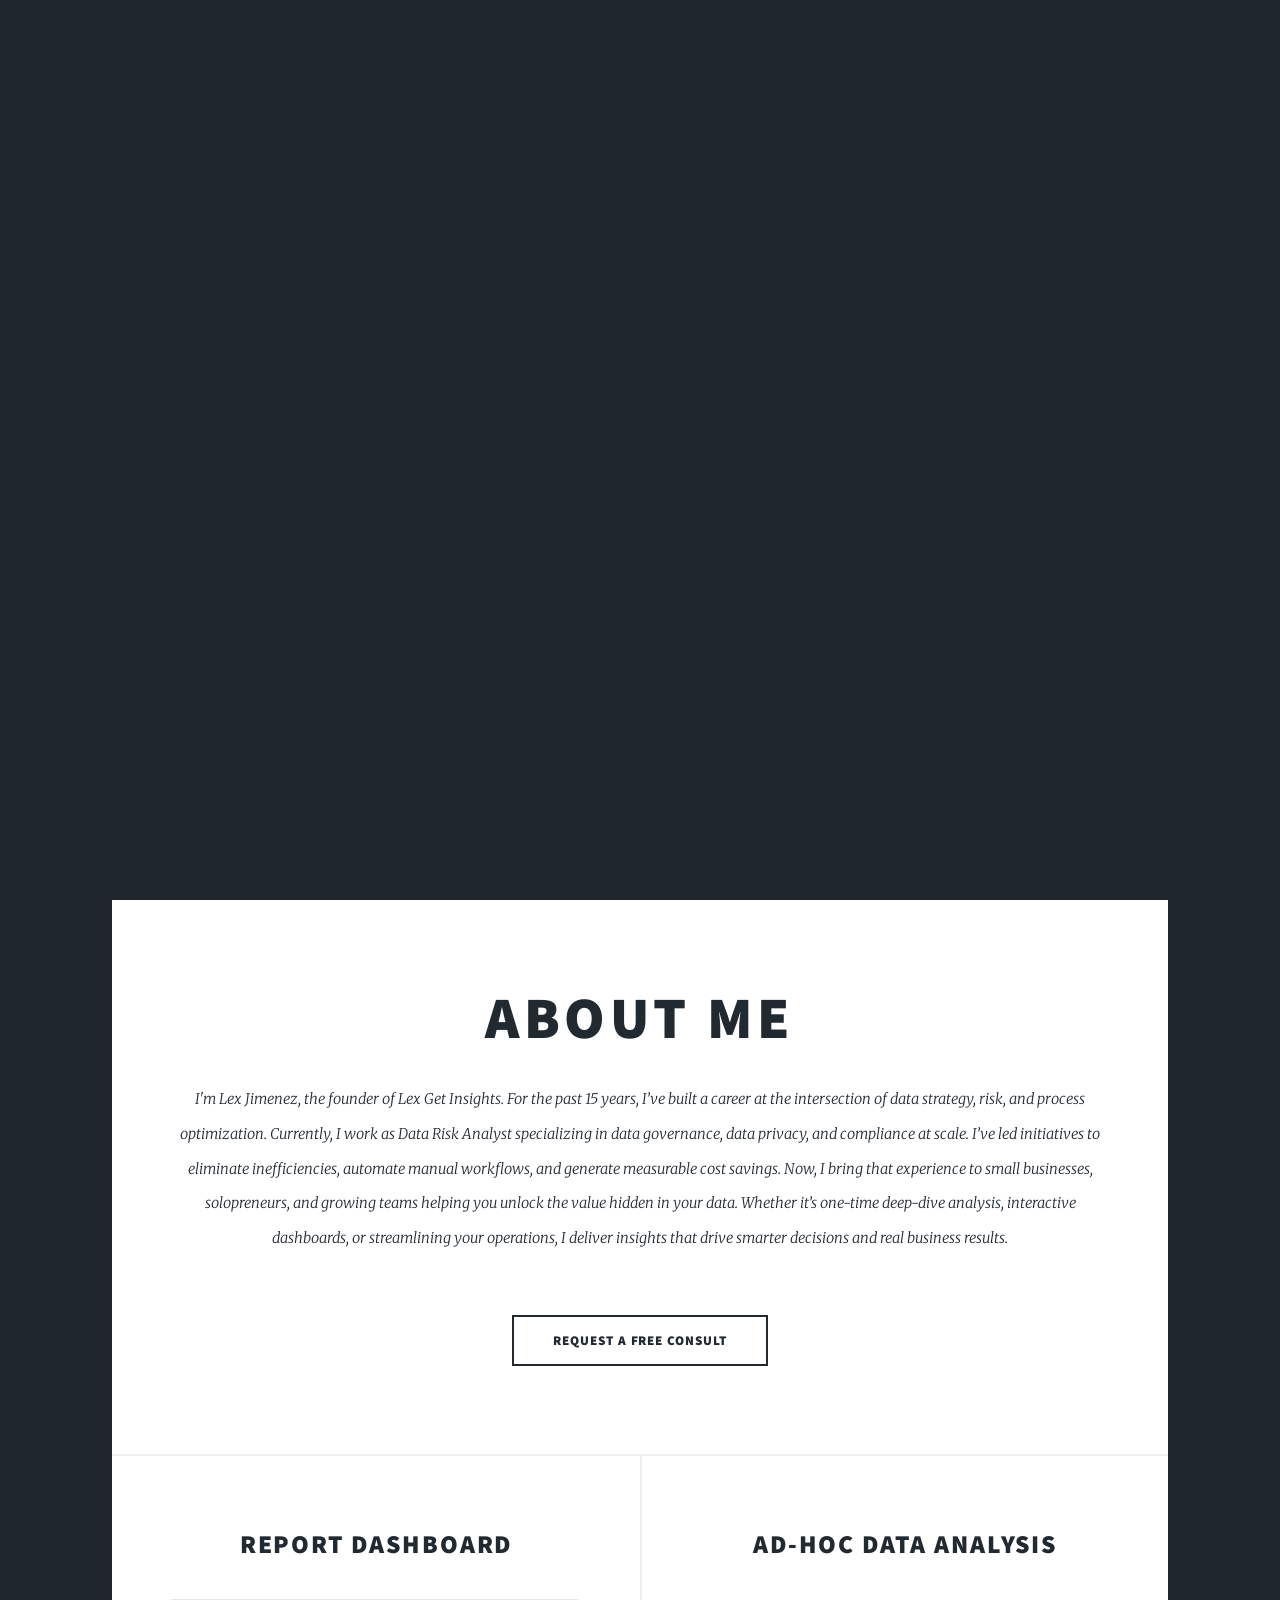
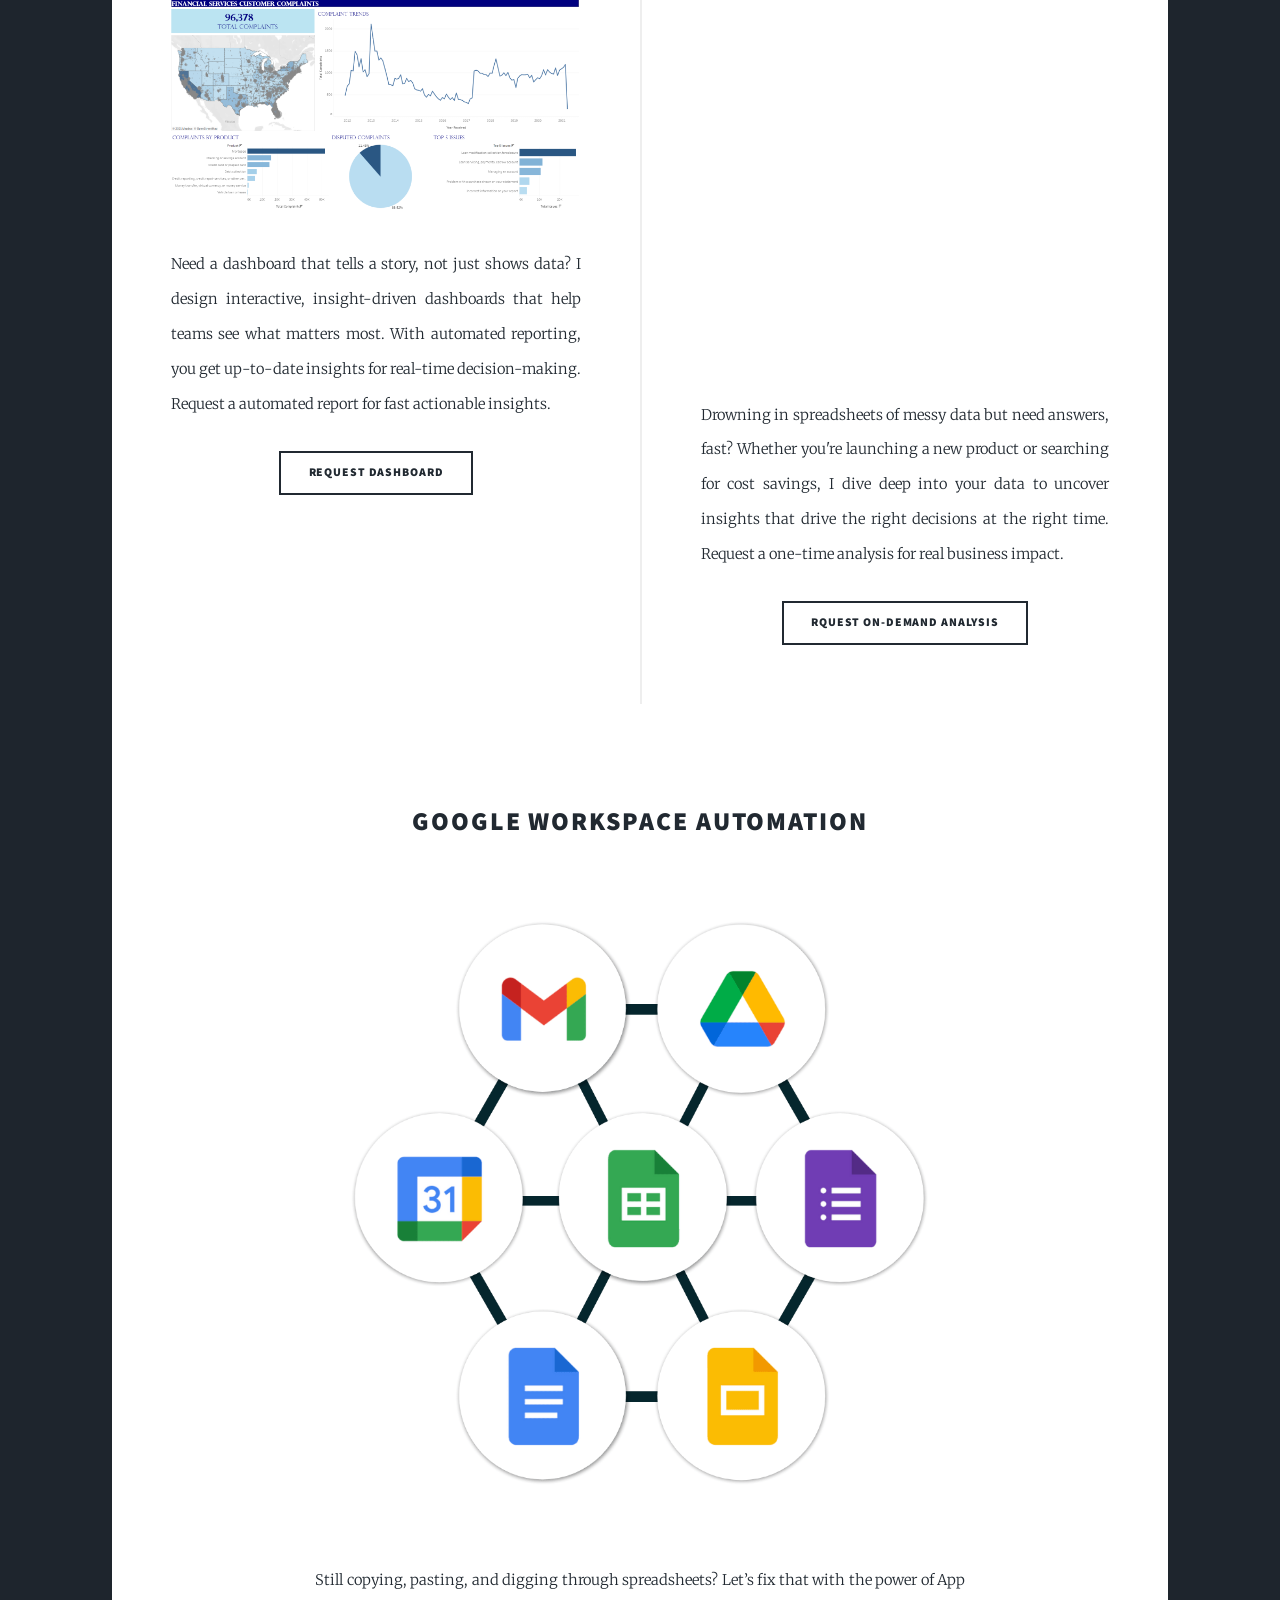
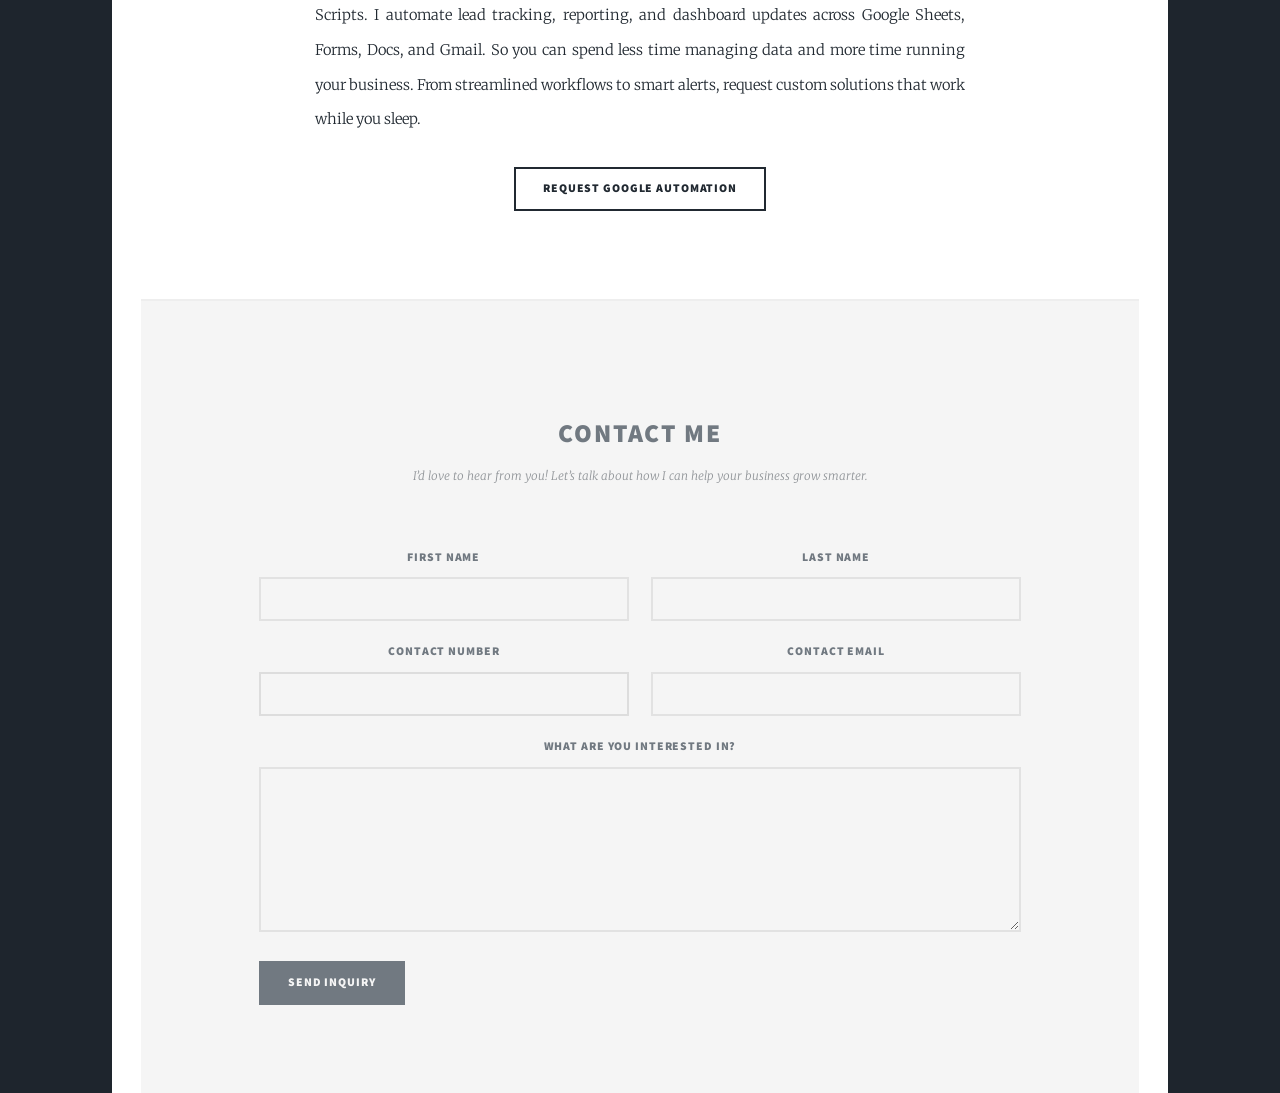
==== index.html @ ea5e3748 "Update index.html" ====
<!DOCTYPE HTML>
<!--
  Massively by HTML5 UP
  html5up.net | @ajlkn
  Free for personal and commercial use under the CCA 3.0 license (html5up.net/license)
-->
<html>

<head>
  <title>Lex Get Insights</title>
  <meta charset="utf-8" />
  <meta name="viewport" content="width=device-width, initial-scale=1, user-scalable=no" />
  <link rel="stylesheet" href="assets/css/main.css" />
  <noscript>
    <link rel="stylesheet" href="assets/css/noscript.css" />
  </noscript>
</head>

<body class="is-preload">

  <!-- Wrapper -->
  <div id="wrapper" class="fade-in">

    <!-- Intro -->
    <div id="intro">
      <h1>Lex Get Insights</h1>
      <p>Let Me Turn Your Data Into Decisions That Drive Growth!<br />
        I cut through the noise and get clear, actionable insights to grow your business.
        From data strategy to dashboards, I make analytics simple, practical, and powerful.<br />
        <!--<a href="https://www.linkedin.com/in/lexijimenez/">@lexijimenez</a> -->
      </p>
      <ul class="actions">
        <li><a href="#header" class="button icon solid solo fa-arrow-down scrolly">Continue</a></li>
      </ul>
    </div>

    <!-- Header -->
    <header id="header">
      <a href="#body" class="logo">Lex Get Insights</a>
    </header>

    <!-- Nav -->
    <nav id="nav">
      <ul class="links">
        <li class="active"><a href="index.html">Home</a></li>
      </ul>
      <ul class="icons">
        <li><a href="https://www.linkedin.com/in/lexijimenez/" class="icon brands fa-linkedin"><span
              class="label">LinkedIn</span></a></li>
        <!-- <li><a href="https://github.com/Lexi-Jimenez" class="icon brands fa-github"><span
              class="label">GitHub</span></a></li> -->
      </ul>
    </nav>

    <!-- Main -->
    <div id="main">

      <!-- Featured Post -->
      <article class="post featured">
        <header class="major">
          <h2><a>About me</a></h2>
          <p>I'm Lex Jimenez, the founder of Lex Get Insights.
            For the past 15 years, I’ve built a career at the intersection of data strategy,
            risk, and process optimization.
            Currently, I work as Data Risk Analyst
            specializing in data governance, data privacy, and compliance at scale.
            I’ve led initiatives to eliminate inefficiencies, automate manual workflows, and generate measurable cost
            savings.
            Now, I bring that experience to small businesses, solopreneurs, and growing teams
            helping you unlock the value hidden in your data.
            Whether it’s one-time deep-dive analysis, interactive dashboards, or streamlining your operations,
            I deliver insights that drive smarter decisions and real business results.</p>
        </header>
        <ul class="actions special">
          <li><a href="#footer" class="button large">Request a free consult</continue></a></li>
        </ul>
      </article>

      <!-- Posts -->

      <!-- Service  1 -->

      <section class="posts">
        <article>
          <header>
            <h2 style="margin-top: 1rem;">
              <a
                href="https://public.tableau.com/app/profile/alexiana.jimenez/viz/FinancialServicesCustomerComplaintsDashboard/FinancialServicesCustomerComplaints">
                Report Dashboard</a>
            </h2>
          </header>
          <a href="https://public.tableau.com/app/profile/alexiana.jimenez/viz/FinancialServicesCustomerComplaintsDashboard/FinancialServicesCustomerComplaints"
            class="image fit">
            <img src="images/Financial Services Dashboard.png" alt="" />
          </a>
          <p>Need a dashboard that tells a story, not just shows data?
            I design interactive, insight-driven dashboards that help teams see what matters most.
            With automated reporting, you get up-to-date insights for real-time decision-making.
            Request a automated report for fast actionable insights. </p>
          <ul class="actions special">
            <li><a href="#footer" class="button">Request Dashboard</a></li>
          </ul>
        </article>

        <!-- Service 2 -->
        <article>
          <header>
            <h2 style="margin-top: 1rem;">
              <a
                href="https://docs.google.com/presentation/d/e/2PACX-1vQO4F2-0UQQb9h8cBVM8JPjwnYsgGy2xnZLN0gTHjIO5aTKsyTRwtgHzmFBsExgAoHQPANMxtuhaJiG/embed?start=true&loop=true&delayms=10000">
                Ad-Hoc Data Analysis</a>
            </h2>
          </header>
          <div class="iframe-container">
            <iframe
              src="https://docs.google.com/presentation/d/e/2PACX-1vQO4F2-0UQQb9h8cBVM8JPjwnYsgGy2xnZLN0gTHjIO5aTKsyTRwtgHzmFBsExgAoHQPANMxtuhaJiG/embed?start=true&loop=true&delayms=10000"
              width="100%" height="400px" style="max-width: 600px; border: none;"></iframe>
          </div>
          <p>Drowning in spreadsheets of messy data but need answers, fast?
            Whether you're launching a new product or searching for cost savings,
            I dive deep into your data to uncover insights that drive the right decisions at the right time.
            Request a one-time analysis for real business impact.</p>
          <ul class="actions special">
            <li><a href="#footer" class="button">Rquest On-Demand Analysis</a></li>
          </ul>
        </article>
        <!--3rd Service block-->

        <!-- Wrapper div for centering -->
        <div style="display: flex; justify-content: center; width: 100%; margin-top: 2rem;">
          <article style="width: 650px;">
            <header>
              <h2 style="margin-top: 1rem;">
                <a href="https://workspace.google.com/products/apps-script/">
                  Google Workspace Automation</a>
              </h2>
            </header>
            <a href="https://workspace.google.com/products/apps-script/" class="image fit">
              <img src="images/google apps.png" alt="" />
            </a>
            <p>Still copying, pasting, and digging through spreadsheets? Let’s fix that with the power of App Scripts.
              I automate lead tracking, reporting, and dashboard updates across Google Sheets, Forms, Docs, and Gmail.
              So you can spend less time managing data and more time running your business. From streamlined workflows
              to smart alerts,
              request custom solutions that work while you sleep. </p>
            <ul class="actions special">
              <li><a href="#footer" class="button">Request Google Automation</a></li>
            </ul>
          </article>
        </div>
      </section>


      <!-- Footer Inquiry Form -->
      <footer id="footer">
        <section class="post">
          <article>
            <header style="text-align: center;">
              <h2>Contact Me</h2>
              <p style="text-align: center;">I’d love to hear from you! Let’s talk about how I can help your business
                grow smarter.</p>
            </header>
            <ul class="actions special">
            </ul>
          </article>

          <form id="inquiry-form" autocomplete="on">
            <div class="fields">
              <div class="field half">
                <label for="first-name">First Name</label>
                <input type="text" id="first-name" name="firstName" required autocomplete="given-name" />
              </div>
              <div class="field half">
                <label for="last-name">Last Name</label>
                <input type="text" id="last-name" name="lastName" required autocomplete="family-name" />
              </div>
              <div class="field half">
                <label for="phone">Contact Number</label>
                <input type="tel" name="phone" id="phone" class="form-phone" />
              </div>
              <div class="field half">
                <label for="email">Contact Email</label>
                <input type="email" id="email" name="email" required autocomplete="email" />
              </div>
              <div class="field">
                <label for="message">What are you interested in?</label>
                <textarea id="message" name="message" rows="4" required></textarea>
              </div>
            </div>
          <!-- reCAPTCHA Widget -->
            <div class="field">
              <div class="g-recaptcha" data-sitekey="6LdYEY8rAAAAAHvFiLUwzV00VaQS_DU2pPj-8AEH"></div>
            </div>

            <!-- Hidden field to pass response -->
            <input type="hidden" name="g-recaptcha-response" id="g-recaptcha-response" />

            <ul class="actions">
              <li><input type="submit" value="Send Inquiry" class="primary" /></li>
            </ul>
            <p id="confirmation-message" style="
			display: none;
			color: green;
			font-weight: bold;
			font-size: 2rem;
			margin-top: 1.5rem;
			padding: 1rem;
			background-color: #e6ffe6;
			border: 2px solid green;
			border-radius: 8px;
			text-align: center;
			">
              ✅ Thank you! Your inquiry has been sent.
            </p>

          </form>
        </section>
      </footer>

      <!-- Scripts -->
      <script src="assets/js/jquery.min.js"></script>
      <script src="assets/js/jquery.scrollex.min.js"></script>
      <script src="assets/js/jquery.scrolly.min.js"></script>
      <script src="assets/js/browser.min.js"></script>
      <script src="assets/js/breakpoints.min.js"></script>
      <script src="assets/js/util.js"></script>
      <script src="assets/js/main.js"></script>



<!-- Load reCAPTCHA API -->
<script src="https://www.google.com/recaptcha/api.js" async defer></script>

      <!-- Contact Form JavaScript -->
      <script>
document.getElementById("inquiry-form").addEventListener("submit", function (e) {
  e.preventDefault();

  // Wait briefly to let reCAPTCHA finish
  setTimeout(() => {
    const recaptchaResponse = document.getElementById("g-recaptcha-response").value;

    if (!recaptchaResponse) {
      alert("⚠️ Please complete the reCAPTCHA challenge before submitting.");
      return;
    }

    const formData = new FormData(document.getElementById("inquiry-form"));

    fetch("https://script.google.com/macros/s/AKfycbzHzBVbfmNsT1n6Gexwps_C5vP4YtxvHcUQK9m3H01-yP7qOJF6SyucvJMWenX4Y90S/exec", {
      method: "POST",
      body: formData,
    })
    .then(response => response.text())
    .then(text => {
      if (text.includes("Success")) {
        document.getElementById("confirmation-message").style.display = "block";
        document.getElementById("inquiry-form").reset();
        grecaptcha.reset(); // reset the checkbox
      } else {
        alert("⚠️ Something went wrong. Please try again.");
      }
    })
    .catch(error => {
      console.error("Submission error:", error);
      alert("⚠️ Error submitting form. Please try again.");
    });
  }, 300); // short delay (300ms)
});
</script>

    </div>

</body>

</html>
---- assets/css/main.css ----
@import url(fontawesome-all.min.css);
@import url("https://fonts.googleapis.com/css?family=Merriweather:300,700,300italic,700italic|Source+Sans+Pro:900");

/*
	Massively by HTML5 UP
	html5up.net | @ajlkn
	Free for personal and commercial use under the CCA 3.0 license (html5up.net/license)
*/

html, body, div, span, applet, object,
iframe, h1, h2, h3, h4, h5, h6, p, blockquote,
pre, a, abbr, acronym, address, big, cite,
code, del, dfn, em, img, ins, kbd, q, s, samp,
small, strike, strong, sub, sup, tt, var, b,
u, i, center, dl, dt, dd, ol, ul, li, fieldset,
form, label, legend, table, caption, tbody,
tfoot, thead, tr, th, td, article, aside,
canvas, details, embed, figure, figcaption,
footer, header, hgroup, menu, nav, output, ruby,
section, summary, time, mark, audio, video {
	margin: 0;
	padding: 0;
	border: 0;
	font-size: 100%;
	font: inherit;
	vertical-align: baseline;}

article, aside, details, figcaption, figure,
footer, header, hgroup, menu, nav, section {
	display: block;}

body {
	line-height: 1;
}

ol, ul {
	list-style: none;
}

blockquote, q {
	quotes: none;
}

	blockquote:before, blockquote:after, q:before, q:after {
		content: '';
		content: none;
	}

table {
	border-collapse: collapse;
	border-spacing: 0;
}

body {
	-webkit-text-size-adjust: none;
}

mark {
	background-color: transparent;
	color: inherit;
}

input::-moz-focus-inner {
	border: 0;
	padding: 0;
}

input, select, textarea {
	-moz-appearance: none;
	-webkit-appearance: none;
	-ms-appearance: none;
	appearance: none;
}

/* Basic */

	@-ms-viewport {
		width: device-width;
	}

	body {
		-ms-overflow-style: scrollbar;
	}

	@media screen and (max-width: 480px) {

		html, body {
			min-width: 320px;
		}

	}

	html {
		box-sizing: border-box;
	}

	*, *:before, *:after {
		box-sizing: inherit;
	}

	body {
		background-color: #1e252d;
	}

		body.is-preload *, body.is-preload *:before, body.is-preload *:after {
			-moz-animation: none !important;
			-webkit-animation: none !important;
			-ms-animation: none !important;
			animation: none !important;
			-moz-transition: none !important;
			-webkit-transition: none !important;
			-ms-transition: none !important;
			transition: none !important;
		}

/* Type */

	html {
		font-size: 16pt;
	}

		@media screen and (max-width: 1680px) {

			html {
				font-size: 12pt;
			}

		}

		@media screen and (max-width: 1280px) {

			html {
				font-size: 11pt;
			}

		}

		@media screen and (max-width: 360px) {

			html {
				font-size: 10pt;
			}

		}

	body {
		color: #212931;
	}

	body, input, select, textarea {
		font-family: "Merriweather", Georgia, serif;
		font-weight: 300;
		font-size: 1rem;
		line-height: 2.375;
	}

	a {
		-moz-transition: color 0.2s ease-in-out, background-color 0.2s ease-in-out, border-color 0.2s ease-in-out, box-shadow 0.2s ease-in-out;
		-webkit-transition: color 0.2s ease-in-out, background-color 0.2s ease-in-out, border-color 0.2s ease-in-out, box-shadow 0.2s ease-in-out;
		-ms-transition: color 0.2s ease-in-out, background-color 0.2s ease-in-out, border-color 0.2s ease-in-out, box-shadow 0.2s ease-in-out;
		transition: color 0.2s ease-in-out, background-color 0.2s ease-in-out, border-color 0.2s ease-in-out, box-shadow 0.2s ease-in-out;
		border-bottom: dotted 1px;
		text-decoration: none;
	}

		a:hover {
			border-bottom-color: transparent;
		}

	strong, b {
		font-weight: 600;
	}

	em, i {
		font-style: italic;
	}

	p {
		text-align: justify;
		margin: 0 0 2rem 0;
	}

	h1, h2, h3, h4, h5, h6 {
		font-family: "Source Sans Pro", Helvetica, sans-serif;
		font-weight: 900;
		line-height: 1.5;
		letter-spacing: 0.075em;
		text-transform: uppercase;
		margin: 0 0 1rem 0;
	}

		h1 a, h2 a, h3 a, h4 a, h5 a, h6 a {
			border-bottom: 0;
			color: inherit;
			text-decoration: none;
		}

	h1 {
		font-size: 4rem;
		line-height: 1.1;
		margin: 0 0 2rem 0;
	}

	h2 {
		font-size: 1.75rem;
		line-height: 1.3;
		margin: 0 0 1.5rem 0;
	}

	h3 {
		font-size: 1.25rem;
		margin: 0 0 1.5rem 0;
	}

	h4 {
		font-size: 1rem;
	}

	h5 {
		font-size: 0.9rem;
	}

	h6 {
		font-size: 0.8rem;
	}

	sub {
		font-size: 0.8rem;
		position: relative;
		top: 0.5rem;
	}

	sup {
		font-size: 0.8rem;
		position: relative;
		top: -0.5rem;
	}

	blockquote {
		border-left: solid 4px;
		font-style: italic;
		margin: 0 0 2rem 0;
		padding: 0.5rem 0 0.5rem 2rem;
	}

	code {
		border: solid 2px;
		font-family: "Courier New", monospace;
		font-size: 0.9rem;
		margin: 0 0.25rem;
		padding: 0.25rem 0.65rem;
	}

	pre {
		-webkit-overflow-scrolling: touch;
		font-family: "Courier New", monospace;
		font-size: 0.9rem;
		margin: 0 0 2rem 0;
	}

		pre code {
			display: block;
			line-height: 1.75;
			padding: 1rem 1.5rem;
			overflow-x: auto;
		}

	hr {
		border: 0;
		border-bottom: solid 2px;
		margin: 3rem 0;
	}

		hr.major {
			margin: 5rem 0;
		}

	.align-left {
		text-align: left;
	}

	.align-center {
		text-align: center;
	}

	.align-right {
		text-align: right;
	}

	input, select, textarea {
		color: #212931;
	}

	a {
		color: #212931;
		border-bottom-color: rgba(33, 41, 49, 0.5);
	}

		a:hover {
			border-bottom-color: transparent;
			color: #18bfef !important;
		}

	strong, b {
		color: #212931;
	}

	h1, h2, h3, h4, h5, h6 {
		color: #212931;
	}

	blockquote {
		border-left-color: #eeeeee;
	}

	code {
		background: rgba(220, 220, 220, 0.25);
		border-color: #eeeeee;
	}

	hr {
		border-bottom-color: #eeeeee;
	}

/* Row */

	.row {
		display: flex;
		flex-wrap: wrap;
		box-sizing: border-box;
		align-items: stretch;
	}

		.row > * {
			box-sizing: border-box;
		}

		.row.gtr-uniform > * > :last-child {
			margin-bottom: 0;
		}

		.row.aln-left {
			justify-content: flex-start;
		}

		.row.aln-center {
			justify-content: center;
		}

		.row.aln-right {
			justify-content: flex-end;
		}

		.row.aln-top {
			align-items: flex-start;
		}

		.row.aln-middle {
			align-items: center;
		}

		.row.aln-bottom {
			align-items: flex-end;
		}

		.row > .imp {
			order: -1;
		}

		.row > .col-1 {
			width: 8.33333%;
		}

		.row > .off-1 {
			margin-left: 8.33333%;
		}

		.row > .col-2 {
			width: 16.66667%;
		}

		.row > .off-2 {
			margin-left: 16.66667%;
		}

		.row > .col-3 {
			width: 25%;
		}

		.row > .off-3 {
			margin-left: 25%;
		}

		.row > .col-4 {
			width: 33.33333%;
		}

		.row > .off-4 {
			margin-left: 33.33333%;
		}

		.row > .col-5 {
			width: 41.66667%;
		}

		.row > .off-5 {
			margin-left: 41.66667%;
		}

		.row > .col-6 {
			width: 50%;
		}

		.row > .off-6 {
			margin-left: 50%;
		}

		.row > .col-7 {
			width: 58.33333%;
		}

		.row > .off-7 {
			margin-left: 58.33333%;
		}

		.row > .col-8 {
			width: 66.66667%;
		}

		.row > .off-8 {
			margin-left: 66.66667%;
		}

		.row > .col-9 {
			width: 75%;
		}

		.row > .off-9 {
			margin-left: 75%;
		}

		.row > .col-10 {
			width: 83.33333%;
		}

		.row > .off-10 {
			margin-left: 83.33333%;
		}

		.row > .col-11 {
			width: 91.66667%;
		}

		.row > .off-11 {
			margin-left: 91.66667%;
		}

		.row > .col-12 {
			width: 100%;
		}

		.row > .off-12 {
			margin-left: 100%;
		}

		.row.gtr-0 {
			margin-top: 0;
			margin-left: 0rem;
		}

			.row.gtr-0 > * {
				padding: 0 0 0 0rem;
			}

			.row.gtr-0.gtr-uniform {
				margin-top: 0rem;
			}

				.row.gtr-0.gtr-uniform > * {
					padding-top: 0rem;
				}

		.row.gtr-25 {
			margin-top: 0;
			margin-left: -0.375rem;
		}

			.row.gtr-25 > * {
				padding: 0 0 0 0.375rem;
			}

			.row.gtr-25.gtr-uniform {
				margin-top: -0.375rem;
			}

				.row.gtr-25.gtr-uniform > * {
					padding-top: 0.375rem;
				}

		.row.gtr-50 {
			margin-top: 0;
			margin-left: -0.75rem;
		}

			.row.gtr-50 > * {
				padding: 0 0 0 0.75rem;
			}

			.row.gtr-50.gtr-uniform {
				margin-top: -0.75rem;
			}

				.row.gtr-50.gtr-uniform > * {
					padding-top: 0.75rem;
				}

		.row {
			margin-top: 0;
			margin-left: -1.5rem;
		}

			.row > * {
				padding: 0 0 0 1.5rem;
			}

			.row.gtr-uniform {
				margin-top: -1.5rem;
			}

				.row.gtr-uniform > * {
					padding-top: 1.5rem;
				}

		.row.gtr-150 {
			margin-top: 0;
			margin-left: -2.25rem;
		}

			.row.gtr-150 > * {
				padding: 0 0 0 2.25rem;
			}

			.row.gtr-150.gtr-uniform {
				margin-top: -2.25rem;
			}

				.row.gtr-150.gtr-uniform > * {
					padding-top: 2.25rem;
				}

		.row.gtr-200 {
			margin-top: 0;
			margin-left: -3rem;
		}

			.row.gtr-200 > * {
				padding: 0 0 0 3rem;
			}

			.row.gtr-200.gtr-uniform {
				margin-top: -3rem;
			}

				.row.gtr-200.gtr-uniform > * {
					padding-top: 3rem;
				}

		@media screen and (max-width: 1680px) {

			.row {
				display: flex;
				flex-wrap: wrap;
				box-sizing: border-box;
				align-items: stretch;
			}

				.row > * {
					box-sizing: border-box;
				}

				.row.gtr-uniform > * > :last-child {
					margin-bottom: 0;
				}

				.row.aln-left {
					justify-content: flex-start;
				}

				.row.aln-center {
					justify-content: center;
				}

				.row.aln-right {
					justify-content: flex-end;
				}

				.row.aln-top {
					align-items: flex-start;
				}

				.row.aln-middle {
					align-items: center;
				}

				.row.aln-bottom {
					align-items: flex-end;
				}

				.row > .imp-xlarge {
					order: -1;
				}

				.row > .col-1-xlarge {
					width: 8.33333%;
				}

				.row > .off-1-xlarge {
					margin-left: 8.33333%;
				}

				.row > .col-2-xlarge {
					width: 16.66667%;
				}

				.row > .off-2-xlarge {
					margin-left: 16.66667%;
				}

				.row > .col-3-xlarge {
					width: 25%;
				}

				.row > .off-3-xlarge {
					margin-left: 25%;
				}

				.row > .col-4-xlarge {
					width: 33.33333%;
				}

				.row > .off-4-xlarge {
					margin-left: 33.33333%;
				}

				.row > .col-5-xlarge {
					width: 41.66667%;
				}

				.row > .off-5-xlarge {
					margin-left: 41.66667%;
				}

				.row > .col-6-xlarge {
					width: 50%;
				}

				.row > .off-6-xlarge {
					margin-left: 50%;
				}

				.row > .col-7-xlarge {
					width: 58.33333%;
				}

				.row > .off-7-xlarge {
					margin-left: 58.33333%;
				}

				.row > .col-8-xlarge {
					width: 66.66667%;
				}

				.row > .off-8-xlarge {
					margin-left: 66.66667%;
				}

				.row > .col-9-xlarge {
					width: 75%;
				}

				.row > .off-9-xlarge {
					margin-left: 75%;
				}

				.row > .col-10-xlarge {
					width: 83.33333%;
				}

				.row > .off-10-xlarge {
					margin-left: 83.33333%;
				}

				.row > .col-11-xlarge {
					width: 91.66667%;
				}

				.row > .off-11-xlarge {
					margin-left: 91.66667%;
				}

				.row > .col-12-xlarge {
					width: 100%;
				}

				.row > .off-12-xlarge {
					margin-left: 100%;
				}

				.row.gtr-0 {
					margin-top: 0;
					margin-left: 0rem;
				}

					.row.gtr-0 > * {
						padding: 0 0 0 0rem;
					}

					.row.gtr-0.gtr-uniform {
						margin-top: 0rem;
					}

						.row.gtr-0.gtr-uniform > * {
							padding-top: 0rem;
						}

				.row.gtr-25 {
					margin-top: 0;
					margin-left: -0.375rem;
				}

					.row.gtr-25 > * {
						padding: 0 0 0 0.375rem;
					}

					.row.gtr-25.gtr-uniform {
						margin-top: -0.375rem;
					}

						.row.gtr-25.gtr-uniform > * {
							padding-top: 0.375rem;
						}

				.row.gtr-50 {
					margin-top: 0;
					margin-left: -0.75rem;
				}

					.row.gtr-50 > * {
						padding: 0 0 0 0.75rem;
					}

					.row.gtr-50.gtr-uniform {
						margin-top: -0.75rem;
					}

						.row.gtr-50.gtr-uniform > * {
							padding-top: 0.75rem;
						}

				.row {
					margin-top: 0;
					margin-left: -1.5rem;
				}

					.row > * {
						padding: 0 0 0 1.5rem;
					}

					.row.gtr-uniform {
						margin-top: -1.5rem;
					}

						.row.gtr-uniform > * {
							padding-top: 1.5rem;
						}

				.row.gtr-150 {
					margin-top: 0;
					margin-left: -2.25rem;
				}

					.row.gtr-150 > * {
						padding: 0 0 0 2.25rem;
					}

					.row.gtr-150.gtr-uniform {
						margin-top: -2.25rem;
					}

						.row.gtr-150.gtr-uniform > * {
							padding-top: 2.25rem;
						}

				.row.gtr-200 {
					margin-top: 0;
					margin-left: -3rem;
				}

					.row.gtr-200 > * {
						padding: 0 0 0 3rem;
					}

					.row.gtr-200.gtr-uniform {
						margin-top: -3rem;
					}

						.row.gtr-200.gtr-uniform > * {
							padding-top: 3rem;
						}

		}

		@media screen and (max-width: 1280px) {

			.row {
				display: flex;
				flex-wrap: wrap;
				box-sizing: border-box;
				align-items: stretch;
			}

				.row > * {
					box-sizing: border-box;
				}

				.row.gtr-uniform > * > :last-child {
					margin-bottom: 0;
				}

				.row.aln-left {
					justify-content: flex-start;
				}

				.row.aln-center {
					justify-content: center;
				}

				.row.aln-right {
					justify-content: flex-end;
				}

				.row.aln-top {
					align-items: flex-start;
				}

				.row.aln-middle {
					align-items: center;
				}

				.row.aln-bottom {
					align-items: flex-end;
				}

				.row > .imp-large {
					order: -1;
				}

				.row > .col-1-large {
					width: 8.33333%;
				}

				.row > .off-1-large {
					margin-left: 8.33333%;
				}

				.row > .col-2-large {
					width: 16.66667%;
				}

				.row > .off-2-large {
					margin-left: 16.66667%;
				}

				.row > .col-3-large {
					width: 25%;
				}

				.row > .off-3-large {
					margin-left: 25%;
				}

				.row > .col-4-large {
					width: 33.33333%;
				}

				.row > .off-4-large {
					margin-left: 33.33333%;
				}

				.row > .col-5-large {
					width: 41.66667%;
				}

				.row > .off-5-large {
					margin-left: 41.66667%;
				}

				.row > .col-6-large {
					width: 50%;
				}

				.row > .off-6-large {
					margin-left: 50%;
				}

				.row > .col-7-large {
					width: 58.33333%;
				}

				.row > .off-7-large {
					margin-left: 58.33333%;
				}

				.row > .col-8-large {
					width: 66.66667%;
				}

				.row > .off-8-large {
					margin-left: 66.66667%;
				}

				.row > .col-9-large {
					width: 75%;
				}

				.row > .off-9-large {
					margin-left: 75%;
				}

				.row > .col-10-large {
					width: 83.33333%;
				}

				.row > .off-10-large {
					margin-left: 83.33333%;
				}

				.row > .col-11-large {
					width: 91.66667%;
				}

				.row > .off-11-large {
					margin-left: 91.66667%;
				}

				.row > .col-12-large {
					width: 100%;
				}

				.row > .off-12-large {
					margin-left: 100%;
				}

				.row.gtr-0 {
					margin-top: 0;
					margin-left: 0rem;
				}

					.row.gtr-0 > * {
						padding: 0 0 0 0rem;
					}

					.row.gtr-0.gtr-uniform {
						margin-top: 0rem;
					}

						.row.gtr-0.gtr-uniform > * {
							padding-top: 0rem;
						}

				.row.gtr-25 {
					margin-top: 0;
					margin-left: -0.375rem;
				}

					.row.gtr-25 > * {
						padding: 0 0 0 0.375rem;
					}

					.row.gtr-25.gtr-uniform {
						margin-top: -0.375rem;
					}

						.row.gtr-25.gtr-uniform > * {
							padding-top: 0.375rem;
						}

				.row.gtr-50 {
					margin-top: 0;
					margin-left: -0.75rem;
				}

					.row.gtr-50 > * {
						padding: 0 0 0 0.75rem;
					}

					.row.gtr-50.gtr-uniform {
						margin-top: -0.75rem;
					}

						.row.gtr-50.gtr-uniform > * {
							padding-top: 0.75rem;
						}

				.row {
					margin-top: 0;
					margin-left: -1.5rem;
				}

					.row > * {
						padding: 0 0 0 1.5rem;
					}

					.row.gtr-uniform {
						margin-top: -1.5rem;
					}

						.row.gtr-uniform > * {
							padding-top: 1.5rem;
						}

				.row.gtr-150 {
					margin-top: 0;
					margin-left: -2.25rem;
				}

					.row.gtr-150 > * {
						padding: 0 0 0 2.25rem;
					}

					.row.gtr-150.gtr-uniform {
						margin-top: -2.25rem;
					}

						.row.gtr-150.gtr-uniform > * {
							padding-top: 2.25rem;
						}

				.row.gtr-200 {
					margin-top: 0;
					margin-left: -3rem;
				}

					.row.gtr-200 > * {
						padding: 0 0 0 3rem;
					}

					.row.gtr-200.gtr-uniform {
						margin-top: -3rem;
					}

						.row.gtr-200.gtr-uniform > * {
							padding-top: 3rem;
						}

		}

		@media screen and (max-width: 980px) {

			.row {
				display: flex;
				flex-wrap: wrap;
				box-sizing: border-box;
				align-items: stretch;
			}

				.row > * {
					box-sizing: border-box;
				}

				.row.gtr-uniform > * > :last-child {
					margin-bottom: 0;
				}

				.row.aln-left {
					justify-content: flex-start;
				}

				.row.aln-center {
					justify-content: center;
				}

				.row.aln-right {
					justify-content: flex-end;
				}

				.row.aln-top {
					align-items: flex-start;
				}

				.row.aln-middle {
					align-items: center;
				}

				.row.aln-bottom {
					align-items: flex-end;
				}

				.row > .imp-medium {
					order: -1;
				}

				.row > .col-1-medium {
					width: 8.33333%;
				}

				.row > .off-1-medium {
					margin-left: 8.33333%;
				}

				.row > .col-2-medium {
					width: 16.66667%;
				}

				.row > .off-2-medium {
					margin-left: 16.66667%;
				}

				.row > .col-3-medium {
					width: 25%;
				}

				.row > .off-3-medium {
					margin-left: 25%;
				}

				.row > .col-4-medium {
					width: 33.33333%;
				}

				.row > .off-4-medium {
					margin-left: 33.33333%;
				}

				.row > .col-5-medium {
					width: 41.66667%;
				}

				.row > .off-5-medium {
					margin-left: 41.66667%;
				}

				.row > .col-6-medium {
					width: 50%;
				}

				.row > .off-6-medium {
					margin-left: 50%;
				}

				.row > .col-7-medium {
					width: 58.33333%;
				}

				.row > .off-7-medium {
					margin-left: 58.33333%;
				}

				.row > .col-8-medium {
					width: 66.66667%;
				}

				.row > .off-8-medium {
					margin-left: 66.66667%;
				}

				.row > .col-9-medium {
					width: 75%;
				}

				.row > .off-9-medium {
					margin-left: 75%;
				}

				.row > .col-10-medium {
					width: 83.33333%;
				}

				.row > .off-10-medium {
					margin-left: 83.33333%;
				}

				.row > .col-11-medium {
					width: 91.66667%;
				}

				.row > .off-11-medium {
					margin-left: 91.66667%;
				}

				.row > .col-12-medium {
					width: 100%;
				}

				.row > .off-12-medium {
					margin-left: 100%;
				}

				.row.gtr-0 {
					margin-top: 0;
					margin-left: 0rem;
				}

					.row.gtr-0 > * {
						padding: 0 0 0 0rem;
					}

					.row.gtr-0.gtr-uniform {
						margin-top: 0rem;
					}

						.row.gtr-0.gtr-uniform > * {
							padding-top: 0rem;
						}

				.row.gtr-25 {
					margin-top: 0;
					margin-left: -0.375rem;
				}

					.row.gtr-25 > * {
						padding: 0 0 0 0.375rem;
					}

					.row.gtr-25.gtr-uniform {
						margin-top: -0.375rem;
					}

						.row.gtr-25.gtr-uniform > * {
							padding-top: 0.375rem;
						}

				.row.gtr-50 {
					margin-top: 0;
					margin-left: -0.75rem;
				}

					.row.gtr-50 > * {
						padding: 0 0 0 0.75rem;
					}

					.row.gtr-50.gtr-uniform {
						margin-top: -0.75rem;
					}

						.row.gtr-50.gtr-uniform > * {
							padding-top: 0.75rem;
						}

				.row {
					margin-top: 0;
					margin-left: -1.5rem;
				}

					.row > * {
						padding: 0 0 0 1.5rem;
					}

					.row.gtr-uniform {
						margin-top: -1.5rem;
					}

						.row.gtr-uniform > * {
							padding-top: 1.5rem;
						}

				.row.gtr-150 {
					margin-top: 0;
					margin-left: -2.25rem;
				}

					.row.gtr-150 > * {
						padding: 0 0 0 2.25rem;
					}

					.row.gtr-150.gtr-uniform {
						margin-top: -2.25rem;
					}

						.row.gtr-150.gtr-uniform > * {
							padding-top: 2.25rem;
						}

				.row.gtr-200 {
					margin-top: 0;
					margin-left: -3rem;
				}

					.row.gtr-200 > * {
						padding: 0 0 0 3rem;
					}

					.row.gtr-200.gtr-uniform {
						margin-top: -3rem;
					}

						.row.gtr-200.gtr-uniform > * {
							padding-top: 3rem;
						}

		}

		@media screen and (max-width: 736px) {

			.row {
				display: flex;
				flex-wrap: wrap;
				box-sizing: border-box;
				align-items: stretch;
			}

				.row > * {
					box-sizing: border-box;
				}

				.row.gtr-uniform > * > :last-child {
					margin-bottom: 0;
				}

				.row.aln-left {
					justify-content: flex-start;
				}

				.row.aln-center {
					justify-content: center;
				}

				.row.aln-right {
					justify-content: flex-end;
				}

				.row.aln-top {
					align-items: flex-start;
				}

				.row.aln-middle {
					align-items: center;
				}

				.row.aln-bottom {
					align-items: flex-end;
				}

				.row > .imp-small {
					order: -1;
				}

				.row > .col-1-small {
					width: 8.33333%;
				}

				.row > .off-1-small {
					margin-left: 8.33333%;
				}

				.row > .col-2-small {
					width: 16.66667%;
				}

				.row > .off-2-small {
					margin-left: 16.66667%;
				}

				.row > .col-3-small {
					width: 25%;
				}

				.row > .off-3-small {
					margin-left: 25%;
				}

				.row > .col-4-small {
					width: 33.33333%;
				}

				.row > .off-4-small {
					margin-left: 33.33333%;
				}

				.row > .col-5-small {
					width: 41.66667%;
				}

				.row > .off-5-small {
					margin-left: 41.66667%;
				}

				.row > .col-6-small {
					width: 50%;
				}

				.row > .off-6-small {
					margin-left: 50%;
				}

				.row > .col-7-small {
					width: 58.33333%;
				}

				.row > .off-7-small {
					margin-left: 58.33333%;
				}

				.row > .col-8-small {
					width: 66.66667%;
				}

				.row > .off-8-small {
					margin-left: 66.66667%;
				}

				.row > .col-9-small {
					width: 75%;
				}

				.row > .off-9-small {
					margin-left: 75%;
				}

				.row > .col-10-small {
					width: 83.33333%;
				}

				.row > .off-10-small {
					margin-left: 83.33333%;
				}

				.row > .col-11-small {
					width: 91.66667%;
				}

				.row > .off-11-small {
					margin-left: 91.66667%;
				}

				.row > .col-12-small {
					width: 100%;
				}

				.row > .off-12-small {
					margin-left: 100%;
				}

				.row.gtr-0 {
					margin-top: 0;
					margin-left: 0rem;
				}

					.row.gtr-0 > * {
						padding: 0 0 0 0rem;
					}

					.row.gtr-0.gtr-uniform {
						margin-top: 0rem;
					}

						.row.gtr-0.gtr-uniform > * {
							padding-top: 0rem;
						}

				.row.gtr-25 {
					margin-top: 0;
					margin-left: -0.375rem;
				}

					.row.gtr-25 > * {
						padding: 0 0 0 0.375rem;
					}

					.row.gtr-25.gtr-uniform {
						margin-top: -0.375rem;
					}

						.row.gtr-25.gtr-uniform > * {
							padding-top: 0.375rem;
						}

				.row.gtr-50 {
					margin-top: 0;
					margin-left: -0.75rem;
				}

					.row.gtr-50 > * {
						padding: 0 0 0 0.75rem;
					}

					.row.gtr-50.gtr-uniform {
						margin-top: -0.75rem;
					}

						.row.gtr-50.gtr-uniform > * {
							padding-top: 0.75rem;
						}

				.row {
					margin-top: 0;
					margin-left: -1.5rem;
				}

					.row > * {
						padding: 0 0 0 1.5rem;
					}

					.row.gtr-uniform {
						margin-top: -1.5rem;
					}

						.row.gtr-uniform > * {
							padding-top: 1.5rem;
						}

				.row.gtr-150 {
					margin-top: 0;
					margin-left: -2.25rem;
				}

					.row.gtr-150 > * {
						padding: 0 0 0 2.25rem;
					}

					.row.gtr-150.gtr-uniform {
						margin-top: -2.25rem;
					}

						.row.gtr-150.gtr-uniform > * {
							padding-top: 2.25rem;
						}

				.row.gtr-200 {
					margin-top: 0;
					margin-left: -3rem;
				}

					.row.gtr-200 > * {
						padding: 0 0 0 3rem;
					}

					.row.gtr-200.gtr-uniform {
						margin-top: -3rem;
					}

						.row.gtr-200.gtr-uniform > * {
							padding-top: 3rem;
						}

		}

		@media screen and (max-width: 480px) {

			.row {
				display: flex;
				flex-wrap: wrap;
				box-sizing: border-box;
				align-items: stretch;
			}

				.row > * {
					box-sizing: border-box;
				}

				.row.gtr-uniform > * > :last-child {
					margin-bottom: 0;
				}

				.row.aln-left {
					justify-content: flex-start;
				}

				.row.aln-center {
					justify-content: center;
				}

				.row.aln-right {
					justify-content: flex-end;
				}

				.row.aln-top {
					align-items: flex-start;
				}

				.row.aln-middle {
					align-items: center;
				}

				.row.aln-bottom {
					align-items: flex-end;
				}

				.row > .imp-xsmall {
					order: -1;
				}

				.row > .col-1-xsmall {
					width: 8.33333%;
				}

				.row > .off-1-xsmall {
					margin-left: 8.33333%;
				}

				.row > .col-2-xsmall {
					width: 16.66667%;
				}

				.row > .off-2-xsmall {
					margin-left: 16.66667%;
				}

				.row > .col-3-xsmall {
					width: 25%;
				}

				.row > .off-3-xsmall {
					margin-left: 25%;
				}

				.row > .col-4-xsmall {
					width: 33.33333%;
				}

				.row > .off-4-xsmall {
					margin-left: 33.33333%;
				}

				.row > .col-5-xsmall {
					width: 41.66667%;
				}

				.row > .off-5-xsmall {
					margin-left: 41.66667%;
				}

				.row > .col-6-xsmall {
					width: 50%;
				}

				.row > .off-6-xsmall {
					margin-left: 50%;
				}

				.row > .col-7-xsmall {
					width: 58.33333%;
				}

				.row > .off-7-xsmall {
					margin-left: 58.33333%;
				}

				.row > .col-8-xsmall {
					width: 66.66667%;
				}

				.row > .off-8-xsmall {
					margin-left: 66.66667%;
				}

				.row > .col-9-xsmall {
					width: 75%;
				}

				.row > .off-9-xsmall {
					margin-left: 75%;
				}

				.row > .col-10-xsmall {
					width: 83.33333%;
				}

				.row > .off-10-xsmall {
					margin-left: 83.33333%;
				}

				.row > .col-11-xsmall {
					width: 91.66667%;
				}

				.row > .off-11-xsmall {
					margin-left: 91.66667%;
				}

				.row > .col-12-xsmall {
					width: 100%;
				}

				.row > .off-12-xsmall {
					margin-left: 100%;
				}

				.row.gtr-0 {
					margin-top: 0;
					margin-left: 0rem;
				}

					.row.gtr-0 > * {
						padding: 0 0 0 0rem;
					}

					.row.gtr-0.gtr-uniform {
						margin-top: 0rem;
					}

						.row.gtr-0.gtr-uniform > * {
							padding-top: 0rem;
						}

				.row.gtr-25 {
					margin-top: 0;
					margin-left: -0.375rem;
				}

					.row.gtr-25 > * {
						padding: 0 0 0 0.375rem;
					}

					.row.gtr-25.gtr-uniform {
						margin-top: -0.375rem;
					}

						.row.gtr-25.gtr-uniform > * {
							padding-top: 0.375rem;
						}

				.row.gtr-50 {
					margin-top: 0;
					margin-left: -0.75rem;
				}

					.row.gtr-50 > * {
						padding: 0 0 0 0.75rem;
					}

					.row.gtr-50.gtr-uniform {
						margin-top: -0.75rem;
					}

						.row.gtr-50.gtr-uniform > * {
							padding-top: 0.75rem;
						}

				.row {
					margin-top: 0;
					margin-left: -1.5rem;
				}

					.row > * {
						padding: 0 0 0 1.5rem;
					}

					.row.gtr-uniform {
						margin-top: -1.5rem;
					}

						.row.gtr-uniform > * {
							padding-top: 1.5rem;
						}

				.row.gtr-150 {
					margin-top: 0;
					margin-left: -2.25rem;
				}

					.row.gtr-150 > * {
						padding: 0 0 0 2.25rem;
					}

					.row.gtr-150.gtr-uniform {
						margin-top: -2.25rem;
					}

						.row.gtr-150.gtr-uniform > * {
							padding-top: 2.25rem;
						}

				.row.gtr-200 {
					margin-top: 0;
					margin-left: -3rem;
				}

					.row.gtr-200 > * {
						padding: 0 0 0 3rem;
					}

					.row.gtr-200.gtr-uniform {
						margin-top: -3rem;
					}

						.row.gtr-200.gtr-uniform > * {
							padding-top: 3rem;
						}

		}

		@media screen and (max-width: 360px) {

			.row {
				display: flex;
				flex-wrap: wrap;
				box-sizing: border-box;
				align-items: stretch;
			}

				.row > * {
					box-sizing: border-box;
				}

				.row.gtr-uniform > * > :last-child {
					margin-bottom: 0;
				}

				.row.aln-left {
					justify-content: flex-start;
				}

				.row.aln-center {
					justify-content: center;
				}

				.row.aln-right {
					justify-content: flex-end;
				}

				.row.aln-top {
					align-items: flex-start;
				}

				.row.aln-middle {
					align-items: center;
				}

				.row.aln-bottom {
					align-items: flex-end;
				}

				.row > .imp-xxsmall {
					order: -1;
				}

				.row > .col-1-xxsmall {
					width: 8.33333%;
				}

				.row > .off-1-xxsmall {
					margin-left: 8.33333%;
				}

				.row > .col-2-xxsmall {
					width: 16.66667%;
				}

				.row > .off-2-xxsmall {
					margin-left: 16.66667%;
				}

				.row > .col-3-xxsmall {
					width: 25%;
				}

				.row > .off-3-xxsmall {
					margin-left: 25%;
				}

				.row > .col-4-xxsmall {
					width: 33.33333%;
				}

				.row > .off-4-xxsmall {
					margin-left: 33.33333%;
				}

				.row > .col-5-xxsmall {
					width: 41.66667%;
				}

				.row > .off-5-xxsmall {
					margin-left: 41.66667%;
				}

				.row > .col-6-xxsmall {
					width: 50%;
				}

				.row > .off-6-xxsmall {
					margin-left: 50%;
				}

				.row > .col-7-xxsmall {
					width: 58.33333%;
				}

				.row > .off-7-xxsmall {
					margin-left: 58.33333%;
				}

				.row > .col-8-xxsmall {
					width: 66.66667%;
				}

				.row > .off-8-xxsmall {
					margin-left: 66.66667%;
				}

				.row > .col-9-xxsmall {
					width: 75%;
				}

				.row > .off-9-xxsmall {
					margin-left: 75%;
				}

				.row > .col-10-xxsmall {
					width: 83.33333%;
				}

				.row > .off-10-xxsmall {
					margin-left: 83.33333%;
				}

				.row > .col-11-xxsmall {
					width: 91.66667%;
				}

				.row > .off-11-xxsmall {
					margin-left: 91.66667%;
				}

				.row > .col-12-xxsmall {
					width: 100%;
				}

				.row > .off-12-xxsmall {
					margin-left: 100%;
				}

				.row.gtr-0 {
					margin-top: 0;
					margin-left: 0rem;
				}

					.row.gtr-0 > * {
						padding: 0 0 0 0rem;
					}

					.row.gtr-0.gtr-uniform {
						margin-top: 0rem;
					}

						.row.gtr-0.gtr-uniform > * {
							padding-top: 0rem;
						}

				.row.gtr-25 {
					margin-top: 0;
					margin-left: -0.375rem;
				}

					.row.gtr-25 > * {
						padding: 0 0 0 0.375rem;
					}

					.row.gtr-25.gtr-uniform {
						margin-top: -0.375rem;
					}

						.row.gtr-25.gtr-uniform > * {
							padding-top: 0.375rem;
						}

				.row.gtr-50 {
					margin-top: 0;
					margin-left: -0.75rem;
				}

					.row.gtr-50 > * {
						padding: 0 0 0 0.75rem;
					}

					.row.gtr-50.gtr-uniform {
						margin-top: -0.75rem;
					}

						.row.gtr-50.gtr-uniform > * {
							padding-top: 0.75rem;
						}

				.row {
					margin-top: 0;
					margin-left: -1.5rem;
				}

					.row > * {
						padding: 0 0 0 1.5rem;
					}

					.row.gtr-uniform {
						margin-top: -1.5rem;
					}

						.row.gtr-uniform > * {
							padding-top: 1.5rem;
						}

				.row.gtr-150 {
					margin-top: 0;
					margin-left: -2.25rem;
				}

					.row.gtr-150 > * {
						padding: 0 0 0 2.25rem;
					}

					.row.gtr-150.gtr-uniform {
						margin-top: -2.25rem;
					}

						.row.gtr-150.gtr-uniform > * {
							padding-top: 2.25rem;
						}

				.row.gtr-200 {
					margin-top: 0;
					margin-left: -3rem;
				}

					.row.gtr-200 > * {
						padding: 0 0 0 3rem;
					}

					.row.gtr-200.gtr-uniform {
						margin-top: -3rem;
					}

						.row.gtr-200.gtr-uniform > * {
							padding-top: 3rem;
						}

		}

/* Box */

	.box {
		border: solid 2px;
		margin-bottom: 2rem;
		padding: 1.5rem;
	}

		.box > :last-child,
		.box > :last-child > :last-child,
		.box > :last-child > :last-child > :last-child {
			margin-bottom: 0;
		}

		.box.alt {
			border: 0;
			border-radius: 0;
			padding: 0;
		}

	.box {
		border-color: #eeeeee;
	}

/* Button */

	input[type="submit"],
	input[type="reset"],
	input[type="button"],
	button,
	.button {
		-moz-appearance: none;
		-webkit-appearance: none;
		-ms-appearance: none;
		appearance: none;
		-moz-transition: background-color 0.2s ease-in-out, box-shadow 0.2s ease-in-out, color 0.2s ease-in-out;
		-webkit-transition: background-color 0.2s ease-in-out, box-shadow 0.2s ease-in-out, color 0.2s ease-in-out;
		-ms-transition: background-color 0.2s ease-in-out, box-shadow 0.2s ease-in-out, color 0.2s ease-in-out;
		transition: background-color 0.2s ease-in-out, box-shadow 0.2s ease-in-out, color 0.2s ease-in-out;
		border: 0;
		border-radius: 0;
		cursor: pointer;
		display: inline-block;
		font-family: "Source Sans Pro", Helvetica, sans-serif;
		font-size: 0.8rem;
		font-weight: 900;
		letter-spacing: 0.075em;
		height: 3rem;
		line-height: 3rem;
		padding: 0 2rem;
		text-align: center;
		text-decoration: none;
		text-transform: uppercase;
		white-space: nowrap;
	}

		input[type="submit"].icon:before,
		input[type="reset"].icon:before,
		input[type="button"].icon:before,
		button.icon:before,
		.button.icon:before {
			margin-right: 0.5rem;
		}

		input[type="submit"].icon.solo,
		input[type="reset"].icon.solo,
		input[type="button"].icon.solo,
		button.icon.solo,
		.button.icon.solo {
			position: relative;
			width: 4rem;
			height: 4rem;
			line-height: 4rem;
			border-radius: 4rem;
			text-indent: 4rem;
			overflow: hidden;
			padding: 0;
			white-space: nowrap;
		}

			input[type="submit"].icon.solo:before,
			input[type="reset"].icon.solo:before,
			input[type="button"].icon.solo:before,
			button.icon.solo:before,
			.button.icon.solo:before {
				position: absolute;
				display: block;
				top: 0;
				left: 0;
				width: inherit;
				height: inherit;
				line-height: inherit;
				font-size: 1.25rem;
				margin-right: 0;
				text-align: center;
				text-indent: 0;
			}

		input[type="submit"].fit,
		input[type="reset"].fit,
		input[type="button"].fit,
		button.fit,
		.button.fit {
			width: 100%;
		}

		input[type="submit"].small,
		input[type="reset"].small,
		input[type="button"].small,
		button.small,
		.button.small {
			font-size: 0.7rem;
			height: 2.5rem;
			line-height: 2.5rem;
			padding: 0 1.5rem;
		}

		input[type="submit"].large,
		input[type="reset"].large,
		input[type="button"].large,
		button.large,
		.button.large {
			font-size: 0.9rem;
			height: 3.5rem;
			line-height: 3.5rem;
			padding: 0 2.75rem;
		}

		@media screen and (max-width: 980px) {

			input[type="submit"],
			input[type="reset"],
			input[type="button"],
			button,
			.button {
				font-size: 0.9rem;
				height: 3.25rem;
				line-height: 3.25rem;
			}

				input[type="submit"].large,
				input[type="reset"].large,
				input[type="button"].large,
				button.large,
				.button.large {
					font-size: 1rem;
					height: 3.75rem;
					line-height: 3.75rem;
				}

		}

		input[type="submit"].disabled, input[type="submit"]:disabled,
		input[type="reset"].disabled,
		input[type="reset"]:disabled,
		input[type="button"].disabled,
		input[type="button"]:disabled,
		button.disabled,
		button:disabled,
		.button.disabled,
		.button:disabled {
			pointer-events: none;
			opacity: 0.25;
		}

	input[type="submit"],
	input[type="reset"],
	input[type="button"],
	button,
	.button {
		background-color: transparent;
		box-shadow: inset 0 0 0 2px #212931;
		color: #212931 !important;
	}

		input[type="submit"]:hover,
		input[type="reset"]:hover,
		input[type="button"]:hover,
		button:hover,
		.button:hover {
			box-shadow: inset 0 0 0 2px #18bfef;
			color: #18bfef !important;
		}

		input[type="submit"].primary,
		input[type="reset"].primary,
		input[type="button"].primary,
		button.primary,
		.button.primary {
			background-color: #212931;
			box-shadow: none;
			color: #ffffff !important;
		}

			input[type="submit"].primary:hover,
			input[type="reset"].primary:hover,
			input[type="button"].primary:hover,
			button.primary:hover,
			.button.primary:hover {
				background-color: #18bfef;
			}

/* Form */

	form {
		margin: 0 0 2rem 0;
	}

		form > :last-child {
			margin-bottom: 0;
		}

		form > .fields {
			display: -moz-flex;
			display: -webkit-flex;
			display: -ms-flex;
			display: flex;
			-moz-flex-wrap: wrap;
			-webkit-flex-wrap: wrap;
			-ms-flex-wrap: wrap;
			flex-wrap: wrap;
			width: calc(100% + 3rem);
			margin: -1.5rem 0 2rem -1.5rem;
		}

			form > .fields > .field {
				-moz-flex-grow: 0;
				-webkit-flex-grow: 0;
				-ms-flex-grow: 0;
				flex-grow: 0;
				-moz-flex-shrink: 0;
				-webkit-flex-shrink: 0;
				-ms-flex-shrink: 0;
				flex-shrink: 0;
				padding: 1.5rem 0 0 1.5rem;
				width: calc(100% - 1.5rem);
			}

				form > .fields > .field.half {
					width: calc(50% - 0.75rem);
				}

				form > .fields > .field.third {
					width: calc(100%/3 - 0.5rem);
				}

				form > .fields > .field.quarter {
					width: calc(25% - 0.375rem);
				}

		@media screen and (max-width: 480px) {

			form > .fields {
				width: calc(100% + 3rem);
				margin: -1.5rem 0 2rem -1.5rem;
			}

				form > .fields > .field {
					padding: 1.5rem 0 0 1.5rem;
					width: calc(100% - 1.5rem);
				}

					form > .fields > .field.half {
						width: calc(100% - 1.5rem);
					}

					form > .fields > .field.third {
						width: calc(100% - 1.5rem);
					}

					form > .fields > .field.quarter {
						width: calc(100% - 1.5rem);
					}

		}

	label {
		display: block;
		font-family: "Source Sans Pro", Helvetica, sans-serif;
		font-weight: 900;
		line-height: 1.5;
		letter-spacing: 0.075em;
		font-size: 0.8rem;
		text-transform: uppercase;
		margin: 0 0 0.75rem 0;
	}

		@media screen and (max-width: 980px) {

			label {
				font-size: 0.9rem;
			}

		}

	input[type="text"],
	input[type="password"],
	input[type="email"],
	input[type="tel"],
	select,
	textarea {
		-moz-appearance: none;
		-webkit-appearance: none;
		-ms-appearance: none;
		appearance: none;
		background: transparent;
		border-radius: 0;
		border: solid 2px;
		color: inherit;
		display: block;
		outline: 0;
		padding: 0 1rem;
		text-decoration: none;
		width: 100%;
	}

		input[type="text"]:invalid,
		input[type="password"]:invalid,
		input[type="email"]:invalid,
		input[type="tel"]:invalid,
		select:invalid,
		textarea:invalid {
			box-shadow: none;
		}

	select {
		background-size: 1.25rem;
		background-repeat: no-repeat;
		background-position: calc(100% - 1rem) center;
		height: 3rem;
		padding-right: 3rem;
		text-overflow: ellipsis;
	}

		select:focus::-ms-value {
			background-color: transparent;
		}

		select::-ms-expand {
			display: none;
		}

	input[type="text"],
	input[type="password"],
	input[type="email"],
	input[type="tel"],
	select {
		height: 3rem;
	}

	textarea {
		padding: 0.75rem 1rem;
	}

	input[type="checkbox"],
	input[type="radio"] {
		-moz-appearance: none;
		-webkit-appearance: none;
		-ms-appearance: none;
		appearance: none;
		display: block;
		float: left;
		margin-right: -2rem;
		opacity: 0;
		width: 1rem;
		z-index: -1;
	}

		input[type="checkbox"] + label,
		input[type="radio"] + label {
			text-decoration: none;
			cursor: pointer;
			display: inline-block;
			font-size: 1rem;
			letter-spacing: 0;
			font-family: "Merriweather", Georgia, serif;
			text-transform: none;
			font-weight: 300;
			padding-left: 2.8rem;
			padding-right: 1rem;
			position: relative;
		}

			input[type="checkbox"] + label:before,
			input[type="radio"] + label:before {
				-moz-osx-font-smoothing: grayscale;
				-webkit-font-smoothing: antialiased;
				display: inline-block;
				font-style: normal;
				font-variant: normal;
				text-rendering: auto;
				line-height: 1;
				text-transform: none !important;
				font-family: 'Font Awesome 5 Free';
				font-weight: 900;
			}

			input[type="checkbox"] + label:before,
			input[type="radio"] + label:before {
				border-radius: 0;
				border: solid 2px;
				content: '';
				display: inline-block;
				font-size: 0.8rem;
				height: 1.8rem;
				left: 0;
				line-height: 1.65rem;
				position: absolute;
				text-align: center;
				top: -0.125rem;
				width: 1.8rem;
			}

		input[type="checkbox"]:checked + label:before,
		input[type="radio"]:checked + label:before {
			content: '\f00c';
		}

	input[type="checkbox"] + label:before {
		border-radius: 0;
	}

	input[type="radio"] + label:before {
		border-radius: 100%;
	}

	::-webkit-input-placeholder {
		opacity: 1.0;
	}

	:-moz-placeholder {
		opacity: 1.0;
	}

	::-moz-placeholder {
		opacity: 1.0;
	}

	:-ms-input-placeholder {
		opacity: 1.0;
	}

	label {
		color: #212931;
	}

	input[type="text"],
	input[type="password"],
	input[type="email"],
	input[type="tel"],
	select,
	textarea {
		border-color: #eeeeee;
	}

		input[type="text"]:focus,
		input[type="password"]:focus,
		input[type="email"]:focus,
		input[type="tel"]:focus,
		select:focus,
		textarea:focus {
			border-color: #18bfef;
		}

	select {
		background-image: url("data:image/svg+xml;charset=utf8,%3Csvg xmlns='http://www.w3.org/2000/svg' width='40' height='40' preserveAspectRatio='none' viewBox='0 0 40 40'%3E%3Cpath d='M9.4,12.3l10.4,10.4l10.4-10.4c0.2-0.2,0.5-0.4,0.9-0.4c0.3,0,0.6,0.1,0.9,0.4l3.3,3.3c0.2,0.2,0.4,0.5,0.4,0.9 c0,0.4-0.1,0.6-0.4,0.9L20.7,31.9c-0.2,0.2-0.5,0.4-0.9,0.4c-0.3,0-0.6-0.1-0.9-0.4L4.3,17.3c-0.2-0.2-0.4-0.5-0.4-0.9 c0-0.4,0.1-0.6,0.4-0.9l3.3-3.3c0.2-0.2,0.5-0.4,0.9-0.4S9.1,12.1,9.4,12.3z' fill='%23eeeeee' /%3E%3C/svg%3E");
	}

		select option {
			background-color: #ffffff;
			color: #212931;
		}

	.select-wrapper:before {
		color: #eeeeee;
	}

	input[type="checkbox"] + label,
	input[type="radio"] + label {
		color: #212931;
	}

		input[type="checkbox"] + label:before,
		input[type="radio"] + label:before {
			border-color: #eeeeee;
		}

	input[type="checkbox"]:checked + label:before,
	input[type="radio"]:checked + label:before {
		background-color: #212931;
		border-color: #212931;
		color: #ffffff;
	}

	input[type="checkbox"]:focus + label:before,
	input[type="radio"]:focus + label:before {
		border-color: #18bfef;
	}

	::-webkit-input-placeholder {
		color: #909498 !important;
	}

	:-moz-placeholder {
		color: #909498 !important;
	}

	::-moz-placeholder {
		color: #909498 !important;
	}

	:-ms-input-placeholder {
		color: #909498 !important;
	}

	.formerize-placeholder {
		color: #909498 !important;
	}

/* Icon */

	.icon {
		text-decoration: none;
		border-bottom: none;
		position: relative;
	}

		.icon:before {
			-moz-osx-font-smoothing: grayscale;
			-webkit-font-smoothing: antialiased;
			display: inline-block;
			font-style: normal;
			font-variant: normal;
			text-rendering: auto;
			line-height: 1;
			text-transform: none !important;
			font-family: 'Font Awesome 5 Free';
			font-weight: 400;
		}

		.icon > .label {
			display: none;
		}

		.icon:before {
			line-height: inherit;
		}

		.icon.solid:before {
			font-weight: 900;
		}

		.icon.brands:before {
			font-family: 'Font Awesome 5 Brands';
		}

/* Image */

	.image {
		border: 0;
		display: inline-block;
		position: relative;
	}

		.image img {
			display: block;
		}

		.image.left, .image.right {
			max-width: 40%;
		}

			.image.left img, .image.right img {
				width: 100%;
			}

		.image.left {
			float: left;
			margin: 0 2rem 2rem 0;
			top: 0.75rem;
		}

		.image.right {
			float: right;
			margin: 0 0 2rem 2rem;
			top: 0.75rem;
		}

		.image.fit {
			display: block;
			margin: 2.5rem 0;
			width: 100%;
		}

			.image.fit:first-child {
				margin-top: 0;
			}

			.image.fit img {
				width: 100%;
			}

		.image.main {
			display: block;
			margin: 4rem 0;
			width: 100%;
		}

			.image.main:first-child {
				margin-top: 0;
			}

			.image.main img {
				width: 100%;
			}

		@media screen and (max-width: 736px) {

			.image.fit {
				margin: 2rem 0;
			}

			.image.main {
				margin: 2rem 0;
			}

		}

	a.image {
		overflow: hidden;
	}

		a.image img {
			-moz-transition: -moz-transform 0.2s ease-out;
			-webkit-transition: -webkit-transform 0.2s ease-out;
			-ms-transition: -ms-transform 0.2s ease-out;
			transition: transform 0.2s ease-out;
		}

		a.image:hover img {
			-moz-transform: scale(1.05);
			-webkit-transform: scale(1.05);
			-ms-transform: scale(1.05);
			transform: scale(1.05);
		}

/* Actions */

	ul.actions {
		display: -moz-flex;
		display: -webkit-flex;
		display: -ms-flex;
		display: flex;
		cursor: default;
		list-style: none;
		margin-left: -1rem;
		padding-left: 0;
	}

		ul.actions li {
			padding: 0 0 0 1rem;
			vertical-align: middle;
		}

		ul.actions.special {
			-moz-justify-content: center;
			-webkit-justify-content: center;
			-ms-justify-content: center;
			justify-content: center;
			width: 100%;
			margin-left: 0;
		}

			ul.actions.special li:first-child {
				padding-left: 0;
			}

		ul.actions.stacked {
			-moz-flex-direction: column;
			-webkit-flex-direction: column;
			-ms-flex-direction: column;
			flex-direction: column;
			margin-left: 0;
		}

			ul.actions.stacked li {
				padding: 1.3rem 0 0 0;
			}

				ul.actions.stacked li:first-child {
					padding-top: 0;
				}

		ul.actions.fit {
			width: calc(100% + 1rem);
		}

			ul.actions.fit li {
				-moz-flex-grow: 1;
				-webkit-flex-grow: 1;
				-ms-flex-grow: 1;
				flex-grow: 1;
				-moz-flex-shrink: 1;
				-webkit-flex-shrink: 1;
				-ms-flex-shrink: 1;
				flex-shrink: 1;
				width: 100%;
			}

				ul.actions.fit li > * {
					width: 100%;
				}

			ul.actions.fit.stacked {
				width: 100%;
			}

		@media screen and (max-width: 480px) {

			ul.actions:not(.fixed) {
				-moz-flex-direction: column;
				-webkit-flex-direction: column;
				-ms-flex-direction: column;
				flex-direction: column;
				margin-left: 0;
				width: 100% !important;
			}

				ul.actions:not(.fixed) li {
					-moz-flex-grow: 1;
					-webkit-flex-grow: 1;
					-ms-flex-grow: 1;
					flex-grow: 1;
					-moz-flex-shrink: 1;
					-webkit-flex-shrink: 1;
					-ms-flex-shrink: 1;
					flex-shrink: 1;
					padding: 1rem 0 0 0;
					text-align: center;
					width: 100%;
				}

					ul.actions:not(.fixed) li > * {
						width: 100%;
					}

					ul.actions:not(.fixed) li:first-child {
						padding-top: 0;
					}

					ul.actions:not(.fixed) li input[type="submit"],
					ul.actions:not(.fixed) li input[type="reset"],
					ul.actions:not(.fixed) li input[type="button"],
					ul.actions:not(.fixed) li button,
					ul.actions:not(.fixed) li .button {
						width: 100%;
					}

						ul.actions:not(.fixed) li input[type="submit"].icon:before,
						ul.actions:not(.fixed) li input[type="reset"].icon:before,
						ul.actions:not(.fixed) li input[type="button"].icon:before,
						ul.actions:not(.fixed) li button.icon:before,
						ul.actions:not(.fixed) li .button.icon:before {
							margin-left: -0.5rem;
						}

		}

/* Icons */

	ul.icons {
		cursor: default;
		list-style: none;
		padding-left: 0;
	}

		ul.icons li {
			display: inline-block;
			padding: 0 0.5rem 0 0;
			vertical-align: middle;
		}

			ul.icons li:last-child {
				padding-right: 0;
			}

			ul.icons li .icon:before {
				width: 2.25rem;
				height: 2.25rem;
				line-height: 2.25rem;
				display: inline-block;
				text-align: center;
				border-radius: 100%;
				font-size: 1.25rem;
			}

		ul.icons.alt li .icon:before {
			-moz-transition: color 0.2s ease-in-out, background-color 0.2s ease-in-out, border-color 0.2s ease-in-out, box-shadow 0.2s ease-in-out;
			-webkit-transition: color 0.2s ease-in-out, background-color 0.2s ease-in-out, border-color 0.2s ease-in-out, box-shadow 0.2s ease-in-out;
			-ms-transition: color 0.2s ease-in-out, background-color 0.2s ease-in-out, border-color 0.2s ease-in-out, box-shadow 0.2s ease-in-out;
			transition: color 0.2s ease-in-out, background-color 0.2s ease-in-out, border-color 0.2s ease-in-out, box-shadow 0.2s ease-in-out;
			font-size: 1rem;
		}

/* List */

	ol {
		list-style: decimal;
		margin: 0 0 2rem 0;
		padding-left: 1.25rem;
	}

		ol li {
			padding-left: 0.25rem;
		}

	ul {
		list-style: disc;
		margin: 0 0 2rem 0;
		padding-left: 1rem;
	}

		ul li {
			padding-left: 0.5rem;
		}

		ul.divided {
			list-style: none;
			padding-left: 0;
		}

			ul.divided li {
				border-top: solid 1px;
				padding: 0.5rem 0;
			}

				ul.divided li:first-child {
					border-top: 0;
					padding-top: 0;
				}

	dl {
		margin: 0 0 2rem 0;
	}

		dl dt {
			display: block;
			font-weight: 600;
			margin: 0 0 1rem 0;
		}

		dl dd {
			margin-left: 2rem;
		}

	ul.divided li {
		border-top-color: #eeeeee;
	}

	ul.icons li a.icon:hover:before {
		color: #18bfef;
	}

	ul.icons.alt li .icon:before {
		box-shadow: inset 0 0 0 2px #eeeeee;
	}

	ul.icons.alt li a.icon:hover:before {
		box-shadow: inset 0 0 0 2px #18bfef;
	}

/* Section/Article */

	section.special, article.special {
		text-align: center;
	}

	header {
		cursor: default;
	}

		header > .date {
			display: block;
			font-size: 0.8rem;
			height: 1;
			margin: 0 0 1rem 0;
			position: relative;
		}

		header > p {
			font-style: italic;
		}

		header > h1 + p {
			font-size: 1.1rem;
			margin-top: -0.5rem;
			line-height: 2;
		}

		header > h2 + p {
			font-size: 1rem;
			margin-top: -0.75rem;
		}

		header > h3 + p {
			font-size: 0.9rem;
			margin-top: -0.75rem;
		}

		header > h4 + p {
			font-size: 0.8rem;
			margin-top: -0.75rem;
		}

		header.major {
			margin: 0 0 4rem 0;
			text-align: center;
		}

			header.major > :last-child {
				margin-bottom: 0;
			}

			header.major > p {
				margin-top: 0;
				text-align: center;
			}

			header.major > .date {
				font-size: 1rem;
				margin: 0 0 4rem 0;
			}

				header.major > .date:before, header.major > .date:after {
					content: '';
					display: block;
					position: absolute;
					top: 50%;
					width: calc(50% - 6rem);
					border-top: solid 2px;
				}

				header.major > .date:before {
					left: 0;
				}

				header.major > .date:after {
					right: 0;
				}

		@media screen and (max-width: 980px) {

			header br {
				display: none;
			}

		}

		@media screen and (max-width: 736px) {

			header.major {
				margin: 0 0 2rem 0;
			}

		}

	header.major .date:before, header.major .date:after {
		border-top-color: #eeeeee;
	}

/* Table */

	.table-wrapper {
		-webkit-overflow-scrolling: touch;
		overflow-x: auto;
	}

	table {
		margin: 0 0 2rem 0;
		width: 100%;
	}

		table tbody tr {
			border: solid 1px;
			border-left: 0;
			border-right: 0;
		}

		table td {
			padding: 0.75rem 0.75rem;
		}

		table th {
			font-family: "Source Sans Pro", Helvetica, sans-serif;
			font-size: 0.8rem;
			font-weight: 900;
			letter-spacing: 0.075em;
			line-height: 1.5;
			padding: 0 0.75rem 0.75rem 0.75rem;
			text-align: left;
			text-transform: uppercase;
		}

			@media screen and (max-width: 980px) {

				table th {
					font-size: 0.9rem;
				}

			}

		table thead {
			border-bottom: solid 2px;
		}

		table tfoot {
			border-top: solid 2px;
		}

		table.alt {
			border-collapse: separate;
		}

			table.alt tbody tr td {
				border: solid 1px;
				border-left-width: 0;
				border-top-width: 0;
			}

				table.alt tbody tr td:first-child {
					border-left-width: 1px;
				}

			table.alt tbody tr:first-child td {
				border-top-width: 1px;
			}

			table.alt thead {
				border-bottom: 0;
			}

			table.alt tfoot {
				border-top: 0;
			}

	table tbody tr {
		border-color: #eeeeee;
	}

		table tbody tr:nth-child(2n + 1) {
			background-color: rgba(220, 220, 220, 0.25);
		}

	table th {
		color: #212931;
	}

	table thead {
		border-bottom-color: #eeeeee;
	}

	table tfoot {
		border-top-color: #eeeeee;
	}

	table.alt tbody tr td {
		border-color: #eeeeee;
	}

/* Pagination */

	.pagination {
		display: -moz-inline-flex;
		display: -webkit-inline-flex;
		display: -ms-inline-flex;
		display: inline-flex;
		-moz-user-select: none;
		-webkit-user-select: none;
		-ms-user-select: none;
		user-select: none;
		cursor: default;
		list-style: none;
		margin: 0 0 2rem 2px;
		padding: 0;
	}

		.pagination a, .pagination span {
			-moz-transition: background-color 0.2s ease-in-out, border-color 0.2s ease-in-out, box-shadow 0.2s ease-in-out, color 0.2s ease-in-out;
			-webkit-transition: background-color 0.2s ease-in-out, border-color 0.2s ease-in-out, box-shadow 0.2s ease-in-out, color 0.2s ease-in-out;
			-ms-transition: background-color 0.2s ease-in-out, border-color 0.2s ease-in-out, box-shadow 0.2s ease-in-out, color 0.2s ease-in-out;
			transition: background-color 0.2s ease-in-out, border-color 0.2s ease-in-out, box-shadow 0.2s ease-in-out, color 0.2s ease-in-out;
			border: solid 2px;
			display: inline-block;
			font-family: "Source Sans Pro", Helvetica, sans-serif;
			font-size: 0.8rem;
			font-weight: 900;
			height: 3rem;
			letter-spacing: 0.075em;
			line-height: calc(3rem - 4px);
			margin-left: -2px;
			min-width: 3rem;
			position: relative;
			text-align: center;
			text-decoration: none;
			text-transform: uppercase;
		}

		.pagination .next, .pagination .previous {
			text-decoration: none;
			padding: 0 1.75rem;
		}

			.pagination .next:before, .pagination .previous:before {
				-moz-osx-font-smoothing: grayscale;
				-webkit-font-smoothing: antialiased;
				display: inline-block;
				font-style: normal;
				font-variant: normal;
				text-rendering: auto;
				line-height: 1;
				text-transform: none !important;
				font-family: 'Font Awesome 5 Free';
				font-weight: 900;
			}

			.pagination .next:before, .pagination .previous:before {
				display: inline-block;
				color: inherit !important;
				line-height: inherit;
			}

		.pagination .previous:before {
			content: '\f104';
			margin-right: 0.9375em;
		}

		.pagination .next:before {
			content: '\f105';
			float: right;
			margin-left: 0.9375em;
		}

		@media screen and (max-width: 980px) {

			.pagination a, .pagination span {
				font-size: 0.9rem;
			}

		}

		@media screen and (max-width: 480px) {

			.pagination .page, .pagination .extra {
				display: none;
			}

		}

	.pagination a, .pagination span {
		border-color: #eeeeee;
	}

	.pagination a {
		color: #212931 !important;
	}

		.pagination a:hover {
			color: #18bfef !important;
			border-color: #18bfef;
			z-index: 1;
		}

			.pagination a:hover + a,
			.pagination a:hover + span {
				border-left-color: #18bfef;
			}

		.pagination a.active {
			background-color: #eeeeee;
		}

	.pagination span {
		color: #eeeeee;
	}

/* Wrapper */

	#wrapper {
		-moz-transition: opacity 0.5s ease;
		-webkit-transition: opacity 0.5s ease;
		-ms-transition: opacity 0.5s ease;
		transition: opacity 0.5s ease;
		position: relative;
		z-index: 1;
		overflow: hidden;
	}

		#wrapper > .bg {
			position: absolute;
			top: 0;
			left: 0;
			width: 100%;
			height: 100%;
			background-color: #212931;
			background-image: url("../../images/overlay.png"), linear-gradient(0deg, rgba(0, 0, 0, 0.1), rgba(0, 0, 0, 0.1)), url("../../images/bg.jpg");
			background-size: auto,								auto,														100% auto;
			background-position: center,								center,														top center;
			background-repeat: repeat,								no-repeat,													no-repeat;
			background-attachment: scroll,								scroll,														scroll;
			z-index: -1;
		}

			#wrapper > .bg.fixed {
				position: fixed;
				width: 100vw;
				height: 100vh;
			}

		#wrapper.fade-in:before {
			pointer-events: none;
			-moz-transition: opacity 1s ease-in-out;
			-webkit-transition: opacity 1s ease-in-out;
			-ms-transition: opacity 1s ease-in-out;
			transition: opacity 1s ease-in-out;
			-moz-transition-delay: 0.75s;
			-webkit-transition-delay: 0.75s;
			-ms-transition-delay: 0.75s;
			transition-delay: 0.75s;
			background: #1e252d;
			content: '';
			display: block;
			height: 100%;
			left: 0;
			opacity: 0;
			position: fixed;
			top: 0;
			width: 100%;
		}

		body.is-preload #wrapper.fade-in:before {
			opacity: 1;
		}

		@media screen and (orientation: portrait) {

			#wrapper > .bg {
				background-size: auto,								auto,														auto 175%;
			}

		}

/* Intro */

	#intro {
		color: #ffffff;
		padding: 8rem 4rem 6rem 4rem ;
		-moz-align-items: center;
		-webkit-align-items: center;
		-ms-align-items: center;
		align-items: center;
		display: -moz-flex;
		display: -webkit-flex;
		display: -ms-flex;
		display: flex;
		-moz-flex-direction: column;
		-webkit-flex-direction: column;
		-ms-flex-direction: column;
		flex-direction: column;
		-moz-justify-content: -moz-flex-end;
		-webkit-justify-content: -webkit-flex-end;
		-ms-justify-content: -ms-flex-end;
		justify-content: flex-end;
		-moz-transition: opacity 1s ease, -moz-transform 1s ease;
		-webkit-transition: opacity 1s ease, -webkit-transform 1s ease;
		-ms-transition: opacity 1s ease, -ms-transform 1s ease;
		transition: opacity 1s ease, transform 1s ease;
		position: relative;
		cursor: default;
		text-align: center;
		z-index: 1;
		min-height: 100vh;
	}

		#intro input, #intro select, #intro textarea {
			color: #ffffff;
		}

		#intro a {
			color: #ffffff;
			border-bottom-color: rgba(255, 255, 255, 0.5);
		}

			#intro a:hover {
				border-bottom-color: transparent;
				color: #18bfef !important;
			}

		#intro strong, #intro b {
			color: #ffffff;
		}

		#intro h1, #intro h2, #intro h3, #intro h4, #intro h5, #intro h6 {
			color: #ffffff;
		}

		#intro blockquote {
			border-left-color: #ffffff;
		}

		#intro code {
			background: rgba(255, 255, 255, 0.075);
			border-color: #ffffff;
		}

		#intro hr {
			border-bottom-color: #ffffff;
		}

		#intro input[type="submit"],
		#intro input[type="reset"],
		#intro input[type="button"],
		#intro button,
		#intro .button {
			background-color: transparent;
			box-shadow: inset 0 0 0 2px #ffffff;
			color: #ffffff !important;
		}

			#intro input[type="submit"]:hover,
			#intro input[type="reset"]:hover,
			#intro input[type="button"]:hover,
			#intro button:hover,
			#intro .button:hover {
				box-shadow: inset 0 0 0 2px #18bfef;
				color: #18bfef !important;
			}

			#intro input[type="submit"].primary,
			#intro input[type="reset"].primary,
			#intro input[type="button"].primary,
			#intro button.primary,
			#intro .button.primary {
				background-color: #ffffff;
				box-shadow: none;
				color: #1e252d !important;
			}

				#intro input[type="submit"].primary:hover,
				#intro input[type="reset"].primary:hover,
				#intro input[type="button"].primary:hover,
				#intro button.primary:hover,
				#intro .button.primary:hover {
					background-color: #18bfef;
				}

		#intro h1 {
			font-size: 5rem;
			line-height: 1;
		}

		#intro p {
			font-size: 1.25rem;
			font-style: italic;
			margin-top: -0.25rem;
			text-align: center;
		}

		#intro + #header {
			margin-top: -20rem;
		}

			#intro + #header .logo {
				-moz-transform: translateY(2rem);
				-webkit-transform: translateY(2rem);
				-ms-transform: translateY(2rem);
				transform: translateY(2rem);
				opacity: 0;
				visibility: hidden;
			}

		#intro.hidden {
			pointer-events: none;
			-moz-transform: translateY(2rem);
			-webkit-transform: translateY(2rem);
			-ms-transform: translateY(2rem);
			transform: translateY(2rem);
			-moz-transition: opacity 0.5s ease, -moz-transform 0.5s ease, visibility 0.5s;
			-webkit-transition: opacity 0.5s ease, -webkit-transform 0.5s ease, visibility 0.5s;
			-ms-transition: opacity 0.5s ease, -ms-transform 0.5s ease, visibility 0.5s;
			transition: opacity 0.5s ease, transform 0.5s ease, visibility 0.5s;
			opacity: 0;
			visibility: hidden;
		}

			#intro.hidden + #header .logo {
				-moz-transform: translateY(0);
				-webkit-transform: translateY(0);
				-ms-transform: translateY(0);
				transform: translateY(0);
				opacity: 1;
				visibility: visible;
			}

		body.is-preload #intro {
			-moz-transform: translateY(2rem);
			-webkit-transform: translateY(2rem);
			-ms-transform: translateY(2rem);
			transform: translateY(2rem);
			opacity: 0;
		}

			body.is-preload #intro:not(.hidden) + #header + #nav {
				-moz-transform: translateY(4rem);
				-webkit-transform: translateY(4rem);
				-ms-transform: translateY(4rem);
				transform: translateY(4rem);
				opacity: 0;
			}

		@media screen and (max-width: 980px) {

			#intro {
				padding: 4rem 4rem 2rem 4rem ;
				min-height: 90vh;
			}

				#intro p br {
					display: none;
				}

				#intro + #header {
					margin-top: -14rem;
				}

		}

		@media screen and (max-width: 736px) {

			#intro {
				padding: 3rem 2rem 1rem 2rem ;
				min-height: 80vh;
			}

				#intro h1 {
					font-size: 3.25rem;
					line-height: 1.1;
					margin-bottom: 1rem;
				}

				#intro p {
					font-size: 1rem;
					margin-top: 0rem;
				}

				#intro .actions {
					display: none;
				}

		}

/* Header */

	#header {
		color: #ffffff;
		-moz-align-items: center;
		-webkit-align-items: center;
		-ms-align-items: center;
		align-items: center;
		display: -moz-flex;
		display: -webkit-flex;
		display: -ms-flex;
		display: flex;
		-moz-flex-direction: column;
		-webkit-flex-direction: column;
		-ms-flex-direction: column;
		flex-direction: column;
		-moz-justify-content: -moz-flex-end;
		-webkit-justify-content: -webkit-flex-end;
		-ms-justify-content: -ms-flex-end;
		justify-content: flex-end;
		pointer-events: none;
		-moz-user-select: none;
		-webkit-user-select: none;
		-ms-user-select: none;
		user-select: none;
		height: 20rem;
		padding-bottom: 8rem;
		position: relative;
		text-align: center;
		z-index: 2;
	}

		#header input, #header select, #header textarea {
			color: #ffffff;
		}

		#header a {
			color: #ffffff;
			border-bottom-color: rgba(255, 255, 255, 0.5);
		}

			#header a:hover {
				border-bottom-color: transparent;
				color: #18bfef !important;
			}

		#header strong, #header b {
			color: #ffffff;
		}

		#header h1, #header h2, #header h3, #header h4, #header h5, #header h6 {
			color: #ffffff;
		}

		#header blockquote {
			border-left-color: #ffffff;
		}

		#header code {
			background: rgba(255, 255, 255, 0.075);
			border-color: #ffffff;
		}

		#header hr {
			border-bottom-color: #ffffff;
		}

		#header .logo {
			-moz-transition: border-color 0.2s ease-in-out, color 0.2s ease-in-out, opacity 0.5s ease, -moz-transform 0.5s ease, visibility 0.5s;
			-webkit-transition: border-color 0.2s ease-in-out, color 0.2s ease-in-out, opacity 0.5s ease, -webkit-transform 0.5s ease, visibility 0.5s;
			-ms-transition: border-color 0.2s ease-in-out, color 0.2s ease-in-out, opacity 0.5s ease, -ms-transform 0.5s ease, visibility 0.5s;
			transition: border-color 0.2s ease-in-out, color 0.2s ease-in-out, opacity 0.5s ease, transform 0.5s ease, visibility 0.5s;
			pointer-events: auto;
			border-style: solid;
			border-color: #ffffff;
			border-width: 5px !important;
			font-family: "Source Sans Pro", Helvetica, sans-serif;
			font-size: 2.25rem;
			font-weight: 900;
			letter-spacing: 0.075em;
			line-height: 1;
			padding: 1rem 1.75rem;
			text-transform: uppercase;
			visibility: visible;
		}

			#header .logo:hover {
				border-color: #18bfef !important;
				color: #18bfef !important;
			}

		@media screen and (max-width: 980px) {

			#header {
				height: 14rem;
				padding-bottom: 4rem;
			}

		}

		@media screen and (max-width: 736px) {

			#header {
				padding-bottom: 3rem;
			}

				#header .logo {
					font-size: 1.75rem;
					border-width: 3px !important;
				}

		}

/* Nav */

	#nav {
		color: #ffffff;
		display: -moz-flex;
		display: -webkit-flex;
		display: -ms-flex;
		display: flex;
		-moz-transition: -moz-transform 1s ease, opacity 1s ease;
		-webkit-transition: -webkit-transform 1s ease, opacity 1s ease;
		-ms-transition: -ms-transform 1s ease, opacity 1s ease;
		transition: transform 1s ease, opacity 1s ease;
		background: rgba(255, 255, 255, 0.175);
		height: 4rem;
		line-height: 4rem;
		margin: -4rem auto 0 auto;
		overflow: hidden;
		padding: 0 2rem 0 0;
		position: relative;
		width: calc(100% - 4rem);
		max-width: 72rem;
		z-index: 2;
	}

		#nav ul.divided li {
			border-top-color: #ffffff;
		}

		#nav ul.icons li a.icon:hover:before {
			color: #18bfef;
		}

		#nav ul.icons.alt li .icon:before {
			box-shadow: inset 0 0 0 2px #ffffff;
		}

		#nav ul.icons.alt li a.icon:hover:before {
			box-shadow: inset 0 0 0 2px #18bfef;
		}

		#nav input, #nav select, #nav textarea {
			color: #ffffff;
		}

		#nav a {
			color: #ffffff;
			border-bottom-color: rgba(255, 255, 255, 0.5);
		}

			#nav a:hover {
				border-bottom-color: transparent;
				color: #18bfef !important;
			}

		#nav strong, #nav b {
			color: #ffffff;
		}

		#nav h1, #nav h2, #nav h3, #nav h4, #nav h5, #nav h6 {
			color: #ffffff;
		}

		#nav blockquote {
			border-left-color: #ffffff;
		}

		#nav code {
			background: rgba(255, 255, 255, 0.075);
			border-color: #ffffff;
		}

		#nav hr {
			border-bottom-color: #ffffff;
		}

		#nav ul.links {
			display: -moz-flex;
			display: -webkit-flex;
			display: -ms-flex;
			display: flex;
			-moz-flex-grow: 1;
			-webkit-flex-grow: 1;
			-ms-flex-grow: 1;
			flex-grow: 1;
			-moz-flex-shrink: 1;
			-webkit-flex-shrink: 1;
			-ms-flex-shrink: 1;
			flex-shrink: 1;
			font-family: "Source Sans Pro", Helvetica, sans-serif;
			font-weight: 900;
			letter-spacing: 0.075em;
			list-style: none;
			margin-bottom: 0;
			padding-left: 0;
			text-transform: uppercase;
		}

			#nav ul.links li {
				display: block;
				padding-left: 0;
			}

				#nav ul.links li a {
					-moz-transition: background-color 0.2s ease-in-out, color 0.2s ease-in-out;
					-webkit-transition: background-color 0.2s ease-in-out, color 0.2s ease-in-out;
					-ms-transition: background-color 0.2s ease-in-out, color 0.2s ease-in-out;
					transition: background-color 0.2s ease-in-out, color 0.2s ease-in-out;
					display: block;
					font-size: 0.8rem;
					outline: none;
					padding: 0 2rem;
				}

					#nav ul.links li a:hover {
						color: inherit !important;
						background-color: rgba(255, 255, 255, 0.1);
					}

				#nav ul.links li.active {
					background-color: #ffffff;
				}

					#nav ul.links li.active a {
						color: #1e252d;
					}

						#nav ul.links li.active a:hover {
							color: #18bfef !important;
						}

		#nav ul.icons {
			-moz-flex-grow: 0;
			-webkit-flex-grow: 0;
			-ms-flex-grow: 0;
			flex-grow: 0;
			-moz-flex-shrink: 0;
			-webkit-flex-shrink: 0;
			-ms-flex-shrink: 0;
			flex-shrink: 0;
			margin-bottom: 0;
		}

		@media screen and (max-width: 980px) {

			#nav {
				display: none;
			}

		}

/* Main */

	#main {
		background-color: #ffffff;
		position: relative;
		margin: 0 auto;
		width: calc(100% - 4rem);
		max-width: 72rem;
		z-index: 2;
	}

		#main > * {
			padding: 4rem 4rem 2rem 4rem ;
			border-top: solid 2px #eeeeee;
			margin: 0;
		}

			#main > *:first-child {
				border-top: 0;
			}

		#main > footer {
			text-align: center;
		}

		#main > .post {
			padding: 8rem 8rem 6rem 8rem ;
		}

			#main > .post header.major > .date {
				margin-top: -2rem;
			}

			#main > .post header.major > h1, #main > .post header.major h2 {
				font-size: 4rem;
				line-height: 1.1;
				margin: 0 0 2rem 0;
			}

			#main > .post.featured {
				text-align: center;
			}

			@media screen and (max-width: 1280px) {

				#main > .post {
					padding: 6rem 4rem 4rem 4rem ;
				}

			}

			@media screen and (max-width: 736px) {

				#main > .post {
					padding: 4rem 2rem 2rem 2rem ;
				}

					#main > .post header.major > .date {
						margin-top: -1rem;
						margin-bottom: 2rem;
					}

					#main > .post header.major > h1, #main > .post header.major h2 {
						font-size: 2.5rem;
						line-height: 1.2;
						margin: 0 0 1.5rem 0;
					}

			}

		#main > .posts {
			display: -moz-flex;
			display: -webkit-flex;
			display: -ms-flex;
			display: flex;
			-moz-flex-wrap: wrap;
			-webkit-flex-wrap: wrap;
			-ms-flex-wrap: wrap;
			flex-wrap: wrap;
			-moz-align-items: -moz-stretch;
			-webkit-align-items: -webkit-stretch;
			-ms-align-items: -ms-stretch;
			align-items: stretch;
			text-align: center;
			width: 100%;
			padding: 0;
		}

			#main > .posts > * {
				-moz-flex-shrink: 1;
				-webkit-flex-shrink: 1;
				-ms-flex-shrink: 1;
				flex-shrink: 1;
				-moz-flex-grow: 0;
				-webkit-flex-grow: 0;
				-ms-flex-grow: 0;
				flex-grow: 0;
			}

			#main > .posts > * {
				width: 50%;
			}

			#main > .posts > * {
				padding: 4rem;
				width: 50%;
			}

			#main > .posts > article {
				border-color: #eeeeee;
				border-left-width: 2px;
				border-style: solid;
				border-top-width: 2px;
				text-align: center;
			}

				#main > .posts > article > :last-child {
					margin-bottom: 0;
				}

				#main > .posts > article:nth-child(2n - 1) {
					border-left-width: 0;
				}

				#main > .posts > article:nth-child(-n + 2) {
					border-top-width: 0;
				}

			@media screen and (max-width: 980px) {

				#main > .posts > * {
					width: 50%;
				}

				#main > .posts > * {
					padding: 2.5rem;
					width: 50%;
				}

			}

			@media screen and (max-width: 736px) {

				#main > .posts > * {
					width: 100%;
				}

				#main > .posts > * {
					padding: 2rem;
					width: 100%;
				}

				#main > .posts > article:nth-child(2n - 1) {
					border-left-width: 2px;
				}

				#main > .posts > article:nth-child(-n + 2) {
					border-top-width: 2px;
				}

				#main > .posts > article:nth-child(n) {
					border-left-width: 0;
				}

				#main > .posts > article:nth-child(-n + 1) {
					border-top-width: 0;
				}

				#main > .posts > article .image {
					max-width: 25rem;
					margin-left: auto;
					margin-right: auto;
				}

			}

		@media screen and (max-width: 736px) {

			#main > * {
				padding: 2rem 2rem 0.1rem 2rem ;
			}

		}

		@media screen and (max-width: 480px) {

			#main {
				width: 100%;
			}

		}

/* Footer */

	#footer {
		color: #717981;
		display: -moz-flex;
		display: -webkit-flex;
		display: -ms-flex;
		display: flex;
		background-color: #f5f5f5;
		color: #909498;
		cursor: default;
		position: relative;
		margin: 0 auto;
		width: calc(100% - 4rem);
		max-width: 72rem;
		z-index: 2;
	}

		#footer input, #footer select, #footer textarea {
			color: #717981;
		}

		#footer a {
			color: #717981;
			border-bottom-color: rgba(113, 121, 129, 0.5);
		}

			#footer a:hover {
				border-bottom-color: transparent;
				color: #18bfef !important;
			}

		#footer strong, #footer b {
			color: #717981;
		}

		#footer h1, #footer h2, #footer h3, #footer h4, #footer h5, #footer h6 {
			color: #717981;
		}

		#footer blockquote {
			border-left-color: #e2e2e2;
		}

		#footer code {
			background: rgba(220, 220, 220, 0.5);
			border-color: #e2e2e2;
		}

		#footer hr {
			border-bottom-color: #e2e2e2;
		}

		#footer .box {
			border-color: #e2e2e2;
		}

		#footer input[type="submit"],
		#footer input[type="reset"],
		#footer input[type="button"],
		#footer button,
		#footer .button {
			background-color: transparent;
			box-shadow: inset 0 0 0 2px #717981;
			color: #717981 !important;
		}

			#footer input[type="submit"]:hover,
			#footer input[type="reset"]:hover,
			#footer input[type="button"]:hover,
			#footer button:hover,
			#footer .button:hover {
				box-shadow: inset 0 0 0 2px #18bfef;
				color: #18bfef !important;
			}

			#footer input[type="submit"].primary,
			#footer input[type="reset"].primary,
			#footer input[type="button"].primary,
			#footer button.primary,
			#footer .button.primary {
				background-color: #717981;
				box-shadow: none;
				color: #f5f5f5 !important;
			}

				#footer input[type="submit"].primary:hover,
				#footer input[type="reset"].primary:hover,
				#footer input[type="button"].primary:hover,
				#footer button.primary:hover,
				#footer .button.primary:hover {
					background-color: #18bfef;
				}

		#footer label {
			color: #717981;
		}

		#footer input[type="text"],
		#footer input[type="password"],
		#footer input[type="email"],
		#footer select,
		#footer textarea {
			border-color: #e2e2e2;
		}

			#footer input[type="text"]:focus,
			#footer input[type="password"]:focus,
			#footer input[type="email"]:focus,
			#footer select:focus,
			#footer textarea:focus {
				border-color: #18bfef;
			}

		#footer select {
			background-image: url("data:image/svg+xml;charset=utf8,%3Csvg xmlns='http://www.w3.org/2000/svg' width='40' height='40' preserveAspectRatio='none' viewBox='0 0 40 40'%3E%3Cpath d='M9.4,12.3l10.4,10.4l10.4-10.4c0.2-0.2,0.5-0.4,0.9-0.4c0.3,0,0.6,0.1,0.9,0.4l3.3,3.3c0.2,0.2,0.4,0.5,0.4,0.9 c0,0.4-0.1,0.6-0.4,0.9L20.7,31.9c-0.2,0.2-0.5,0.4-0.9,0.4c-0.3,0-0.6-0.1-0.9-0.4L4.3,17.3c-0.2-0.2-0.4-0.5-0.4-0.9 c0-0.4,0.1-0.6,0.4-0.9l3.3-3.3c0.2-0.2,0.5-0.4,0.9-0.4S9.1,12.1,9.4,12.3z' fill='%23e2e2e2' /%3E%3C/svg%3E");
		}

			#footer select option {
				background-color: #f5f5f5;
				color: #717981;
			}

		#footer .select-wrapper:before {
			color: #e2e2e2;
		}

		#footer input[type="checkbox"] + label,
		#footer input[type="radio"] + label {
			color: #717981;
		}

			#footer input[type="checkbox"] + label:before,
			#footer input[type="radio"] + label:before {
				border-color: #e2e2e2;
			}

		#footer input[type="checkbox"]:checked + label:before,
		#footer input[type="radio"]:checked + label:before {
			background-color: #717981;
			border-color: #717981;
			color: #f5f5f5;
		}

		#footer input[type="checkbox"]:focus + label:before,
		#footer input[type="radio"]:focus + label:before {
			border-color: #18bfef;
		}

		#footer ::-webkit-input-placeholder {
			color: #b3b7bb !important;
		}

		#footer :-moz-placeholder {
			color: #b3b7bb !important;
		}

		#footer ::-moz-placeholder {
			color: #b3b7bb !important;
		}

		#footer :-ms-input-placeholder {
			color: #b3b7bb !important;
		}

		#footer .formerize-placeholder {
			color: #b3b7bb !important;
		}

		#footer ul.divided li {
			border-top-color: #e2e2e2;
		}

		#footer ul.icons li a.icon:hover:before {
			color: #18bfef;
		}

		#footer ul.icons.alt li .icon:before {
			box-shadow: inset 0 0 0 2px #e2e2e2;
		}

		#footer ul.icons.alt li a.icon:hover:before {
			box-shadow: inset 0 0 0 2px #18bfef;
		}

		#footer header.major .date:before, #footer header.major .date:after {
			border-top-color: #e2e2e2;
		}

		#footer table tbody tr {
			border-color: #e2e2e2;
		}

			#footer table tbody tr:nth-child(2n + 1) {
				background-color: rgba(220, 220, 220, 0.5);
			}

		#footer table th {
			color: #717981;
		}

		#footer table thead {
			border-bottom-color: #e2e2e2;
		}

		#footer table tfoot {
			border-top-color: #e2e2e2;
		}

		#footer table.alt tbody tr td {
			border-color: #e2e2e2;
		}

		#footer .pagination a, #footer .pagination span {
			border-color: #e2e2e2;
		}

		#footer .pagination a {
			color: #717981 !important;
		}

			#footer .pagination a:hover {
				color: #18bfef !important;
				border-color: #18bfef;
				z-index: 1;
			}

				#footer .pagination a:hover + a,
				#footer .pagination a:hover + span {
					border-left-color: #18bfef;
				}

			#footer .pagination a.active {
				background-color: #e2e2e2;
			}

		#footer .pagination span {
			color: #e2e2e2;
		}

		#footer > section {
			-moz-flex-basis: 50%;
			-webkit-flex-basis: 50%;
			-ms-flex-basis: 50%;
			flex-basis: 50%;
			-moz-flex-grow: 1;
			-webkit-flex-grow: 1;
			-ms-flex-grow: 1;
			flex-grow: 1;
			-moz-flex-shrink: 1;
			-webkit-flex-shrink: 1;
			-ms-flex-shrink: 1;
			flex-shrink: 1;
			padding: 4rem 4rem 2rem 4rem ;
			border-left: solid 2px #e2e2e2;
		}

			#footer > section:first-child {
				border-left: 0;
			}

			#footer > section.split {
				display: -moz-flex;
				display: -webkit-flex;
				display: -ms-flex;
				display: flex;
				-moz-flex-direction: column;
				-webkit-flex-direction: column;
				-ms-flex-direction: column;
				flex-direction: column;
				padding: 0;
			}

				#footer > section.split > section {
					padding: 3rem 4rem 1rem 4rem ;
					border-top: solid 2px #e2e2e2;
				}

					#footer > section.split > section:first-child {
						padding: 5rem 4rem 1rem 4rem ;
						border-top: 0;
					}

					#footer > section.split > section:last-child {
						padding: 3rem 4rem 3rem 4rem ;
					}

				#footer > section.split.contact > section {
					display: -moz-flex;
					display: -webkit-flex;
					display: -ms-flex;
					display: flex;
					-moz-align-items: center;
					-webkit-align-items: center;
					-ms-align-items: center;
					align-items: center;
					padding: 3.15rem 4rem;
				}

					#footer > section.split.contact > section > * {
						margin-bottom: 0;
					}

					#footer > section.split.contact > section > :first-child {
						-moz-flex-shrink: 0;
						-webkit-flex-shrink: 0;
						-ms-flex-shrink: 0;
						flex-shrink: 0;
						-moz-flex-grow: 0;
						-webkit-flex-grow: 0;
						-ms-flex-grow: 0;
						flex-grow: 0;
						width: 6rem;
					}

					#footer > section.split.contact > section > :last-child {
						-moz-flex-shrink: 1;
						-webkit-flex-shrink: 1;
						-ms-flex-shrink: 1;
						flex-shrink: 1;
						-moz-flex-grow: 1;
						-webkit-flex-grow: 1;
						-ms-flex-grow: 1;
						flex-grow: 1;
					}

					#footer > section.split.contact > section:first-child {
						padding: 4rem 4rem 3rem 4rem;
					}

					#footer > section.split.contact > section:last-child {
						padding: 3rem 4rem 4rem 4rem;
					}

					#footer > section.split.contact > section.alt {
						-moz-align-items: -moz-flex-start;
						-webkit-align-items: -webkit-flex-start;
						-ms-align-items: -ms-flex-start;
						align-items: flex-start;
					}

						#footer > section.split.contact > section.alt > :last-child {
							margin-top: -0.325rem;
						}

		#footer form label,
		#footer h3,
		#footer p {
			font-size: 0.8rem;
		}

		@media screen and (max-width: 980px) {

			#footer {
				display: block;
			}

				#footer > section {
					border-top: solid 2px #e2e2e2;
				}

					#footer > section:first-child {
						border-top: 0;
					}

					#footer > section.split > section {
						padding: 4rem 4rem 2rem 4rem ;
					}

						#footer > section.split > section:first-child {
							padding: 4rem 4rem 2rem 4rem ;
						}

						#footer > section.split > section:last-child {
							padding: 4rem 4rem 2rem 4rem ;
						}

					#footer > section.split.contact > section {
						padding: 4rem;
					}

						#footer > section.split.contact > section:first-child {
							padding: 4rem;
						}

						#footer > section.split.contact > section:last-child {
							padding: 4rem;
						}

				#footer form label,
				#footer h3,
				#footer p {
					font-size: 0.9rem;
				}

		}

		@media screen and (max-width: 736px) {

			#footer > section {
				padding: 2rem 2rem 0.1rem 2rem ;
			}

				#footer > section.split > section {
					padding: 2rem 2rem 0.1rem 2rem ;
				}

					#footer > section.split > section:first-child {
						padding: 2rem 2rem 0.1rem 2rem ;
					}

					#footer > section.split > section:last-child {
						padding: 2rem 2rem 0.1rem 2rem ;
					}

				#footer > section.split.contact > section {
					padding: 2rem;
				}

					#footer > section.split.contact > section:first-child {
						padding: 2rem;
					}

					#footer > section.split.contact > section:last-child {
						padding: 2rem;
					}

		}

		@media screen and (max-width: 480px) {

			#footer {
				width: 100%;
			}

		}

	#copyright {
		color: #ffffff;
		position: relative;
		color: rgba(255, 255, 255, 0.25);
		cursor: default;
		font-family: "Source Sans Pro", Helvetica, sans-serif;
		font-size: 0.8rem;
		font-weight: 900;
		letter-spacing: 0.075em;
		line-height: 1.5;
		text-align: center;
		text-transform: uppercase;
		margin: 4rem auto 8rem auto;
		width: calc(100% - 4rem);
		max-width: 72rem;
		z-index: 2;
	}

		#copyright input, #copyright select, #copyright textarea {
			color: #ffffff;
		}

		#copyright a {
			color: #ffffff;
			border-bottom-color: rgba(255, 255, 255, 0.5);
		}

			#copyright a:hover {
				border-bottom-color: transparent;
				color: #18bfef !important;
			}

		#copyright strong, #copyright b {
			color: #ffffff;
		}

		#copyright h1, #copyright h2, #copyright h3, #copyright h4, #copyright h5, #copyright h6 {
			color: #ffffff;
		}

		#copyright blockquote {
			border-left-color: #ffffff;
		}

		#copyright code {
			background: rgba(255, 255, 255, 0.075);
			border-color: #ffffff;
		}

		#copyright hr {
			border-bottom-color: #ffffff;
		}

		#copyright a {
			color: inherit;
			border-bottom-color: inherit;
		}

		#copyright ul {
			list-style: none;
			margin: 0;
			padding-left: 0;
		}

			#copyright ul li {
				border-left: solid 2px;
				display: inline-block;
				line-height: 1;
				margin-left: 1rem;
				padding-left: 1rem;
			}

				#copyright ul li:first-child {
					border-left: 0;
					margin-left: 0;
					padding-left: 0;
				}

		@media screen and (max-width: 1280px) {

			#copyright {
				margin: 4rem auto;
			}

		}

		@media screen and (max-width: 480px) {

			#copyright ul li {
				border-left: 0;
				margin: 1rem 0 0 0;
				padding-left: 0;
				display: block;
			}

				#copyright ul li:first-child {
					margin-top: 0;
				}

		}

/* Nav Panel */

	#navPanelToggle {
		text-decoration: none;
		-moz-transition: color 0.2s ease-in-out, background-color 0.2s ease-in-out, box-shadow 0.2s ease-in-out;
		-webkit-transition: color 0.2s ease-in-out, background-color 0.2s ease-in-out, box-shadow 0.2s ease-in-out;
		-ms-transition: color 0.2s ease-in-out, background-color 0.2s ease-in-out, box-shadow 0.2s ease-in-out;
		transition: color 0.2s ease-in-out, background-color 0.2s ease-in-out, box-shadow 0.2s ease-in-out;
		display: none;
		position: fixed;
		top: 0.75rem;
		right: 0.75rem;
		border: 0;
		color: #ffffff;
		font-family: "Source Sans Pro", Helvetica, sans-serif;
		font-size: 0.9rem;
		font-weight: 900;
		letter-spacing: 0.075em;
		padding: 0.375rem 1.25rem;
		text-transform: uppercase;
		z-index: 10001;
	}

		#navPanelToggle:before {
			-moz-osx-font-smoothing: grayscale;
			-webkit-font-smoothing: antialiased;
			display: inline-block;
			font-style: normal;
			font-variant: normal;
			text-rendering: auto;
			line-height: 1;
			text-transform: none !important;
			font-family: 'Font Awesome 5 Free';
			font-weight: 900;
		}

		#navPanelToggle:before {
			content: '\f0c9';
			margin-right: 0.5rem;
		}

		#navPanelToggle.alt {
			background-color: rgba(255, 255, 255, 0.875);
			box-shadow: 0 0.125rem 0.75rem 0 rgba(30, 37, 45, 0.25);
			color: #212931;
		}

			#navPanelToggle.alt:hover {
				background-color: #ffffff;
			}

		@media screen and (max-width: 980px) {

			#navPanelToggle {
				display: block;
			}

		}

		@media screen and (max-width: 736px) {

			#navPanelToggle {
				font-size: 0.8rem;
				padding: 0.25rem 1rem;
			}

		}

	#navPanel {
		-moz-transform: translateX(20rem);
		-webkit-transform: translateX(20rem);
		-ms-transform: translateX(20rem);
		transform: translateX(20rem);
		-moz-transition: -moz-transform 0.5s ease, box-shadow 0.5s ease, visibility 0.5s;
		-webkit-transition: -webkit-transform 0.5s ease, box-shadow 0.5s ease, visibility 0.5s;
		-ms-transition: -ms-transform 0.5s ease, box-shadow 0.5s ease, visibility 0.5s;
		transition: transform 0.5s ease, box-shadow 0.5s ease, visibility 0.5s;
		display: none;
		-webkit-overflow-scrolling: touch;
		background: #ffffff;
		box-shadow: none;
		color: #212931;
		height: 100%;
		max-width: 80%;
		overflow-y: auto;
		padding: 3rem 2rem;
		position: fixed;
		right: 0;
		top: 0;
		visibility: hidden;
		width: 20rem;
		z-index: 10002;
	}

		#navPanel .links {
			list-style: none;
			padding-left: 0;
		}

			#navPanel .links li {
				border-top: solid 2px #eeeeee;
			}

				#navPanel .links li a {
					border-bottom: 0;
					display: block;
					font-family: "Source Sans Pro", Helvetica, sans-serif;
					font-size: 0.9rem;
					font-size: 0.9rem;
					font-weight: 900;
					letter-spacing: 0.075em;
					padding: 0.75rem 0;
					text-transform: uppercase;
				}

				#navPanel .links li:first-child {
					border-top: 0;
				}

		#navPanel .close {
			text-decoration: none;
			-moz-transition: color 0.2s ease-in-out;
			-webkit-transition: color 0.2s ease-in-out;
			-ms-transition: color 0.2s ease-in-out;
			transition: color 0.2s ease-in-out;
			-webkit-tap-highlight-color: rgba(0, 0, 0, 0);
			border: 0;
			color: #909498;
			cursor: pointer;
			display: block;
			height: 3.25rem;
			line-height: 3.25rem;
			padding-right: 1.25rem;
			position: absolute;
			right: 0;
			text-align: right;
			top: 0;
			vertical-align: middle;
			width: 7rem;
		}

			#navPanel .close:before {
				-moz-osx-font-smoothing: grayscale;
				-webkit-font-smoothing: antialiased;
				display: inline-block;
				font-style: normal;
				font-variant: normal;
				text-rendering: auto;
				line-height: 1;
				text-transform: none !important;
				font-family: 'Font Awesome 5 Free';
				font-weight: 900;
			}

			#navPanel .close:before {
				content: '\f00d';
				font-size: 1.25rem;
			}

			#navPanel .close:hover {
				color: #212931;
			}

			@media screen and (max-width: 736px) {

				#navPanel .close {
					height: 4rem;
					line-height: 4rem;
				}

			}

		@media screen and (max-width: 980px) {

			#navPanel {
				display: block;
			}

		}

		@media screen and (max-width: 736px) {

			#navPanel {
				padding: 2.5rem 1.75rem;
			}

		}

	@media screen and (max-width: 980px) {

		body.is-navPanel-visible #wrapper {
			opacity: 0.5;
		}

		body.is-navPanel-visible #navPanel {
			-moz-transform: translateX(0);
			-webkit-transform: translateX(0);
			-ms-transform: translateX(0);
			transform: translateX(0);
			box-shadow: 0 0 1.5rem 0 rgba(0, 0, 0, 0.2);
			visibility: visible;
		}
		/* Google Slides Integration Styles */
		iframe {
			max-width: 100%;
			height: auto;
		}

	}

	/* === Phone Input Fix === */

	input.form-phone {
		border: 2px solid #dddddd !important;
		background-color: transparent !important;
		color: inherit !important;
		height: 3rem !important;
	}

	input.form-phone:focus {
		border-color: #18bfef !important;
		outline: none !important;
		box-shadow: none !important;
	}

	.center-project {
	  display: flex;
	  justify-content: center;
	  margin-top: 2rem;
	}
---- assets/css/noscript.css ----
@import url(font-awesome.min.css);

/*
	Massively by HTML5 UP
	html5up.net | @ajlkn
	Free for personal and commercial use under the CCA 3.0 license (html5up.net/license)
*/

/* Wrapper */

	#wrapper {
		background-color: #212931;
		background-image: url("../../images/overlay.png"), linear-gradient(0deg, rgba(0, 0, 0, 0.1), rgba(0, 0, 0, 0.1)), url("../../images/bg.jpg");
		background-size: auto,								auto,														100% auto;
		background-position: center,								center,														top center;
		background-repeat: repeat,								no-repeat,													no-repeat;
		background-attachment: fixed,								fixed,														fixed;
	}

		#wrapper.fade-in:before {
			display: none;
		}

/* Intro */

	body.is-preload #intro {
		opacity: 1;
	}

		body.is-preload #intro:not(.hidden) + #header + #nav {
			-moz-transform: none;
			-webkit-transform: none;
			-ms-transform: none;
			transform: none;
			opacity: 1;
		}
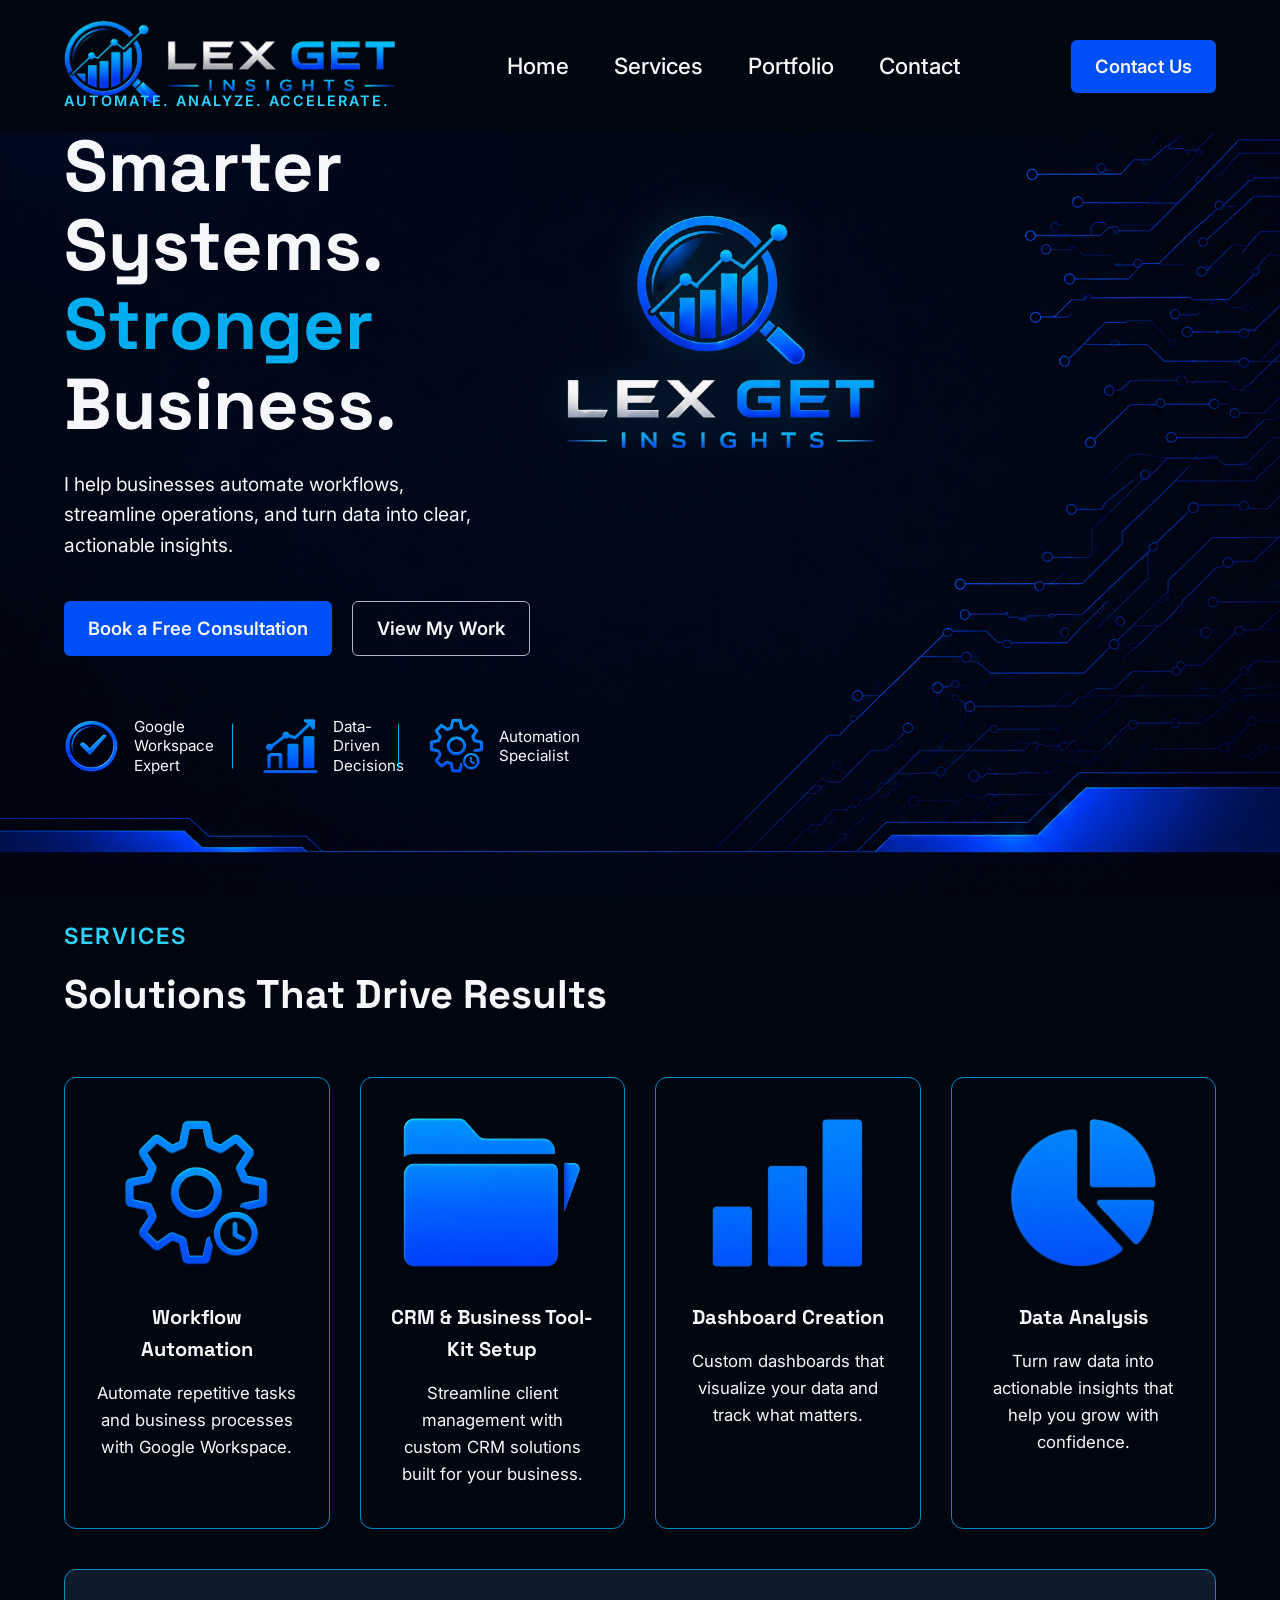
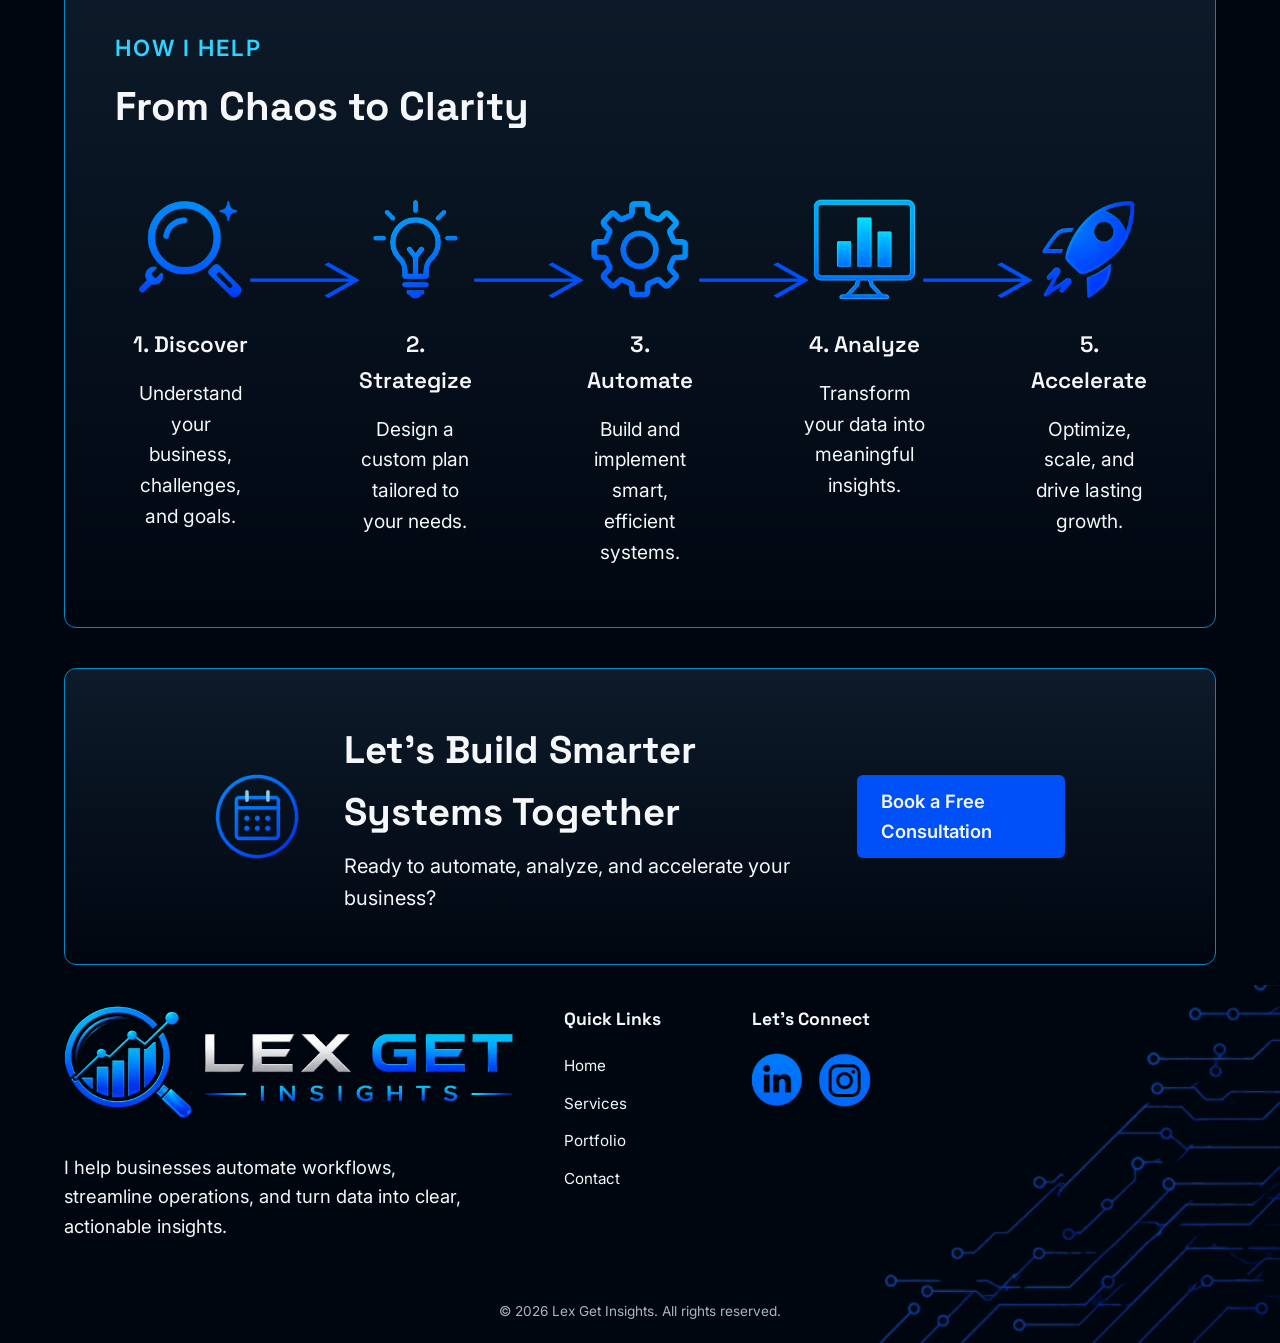
==== commit dfd64f12: "Add files via upload" ====
--- a/index.html
+++ b/index.html
@@ -1,276 +1,211 @@
-<!DOCTYPE HTML>
-<!--
-  Massively by HTML5 UP
-  html5up.net | @ajlkn
-  Free for personal and commercial use under the CCA 3.0 license (html5up.net/license)
--->
-<html>
-
+<!DOCTYPE html>
+<html lang="en">
 <head>
-  <title>Lex Get Insights</title>
-  <meta charset="utf-8" />
-  <meta name="viewport" content="width=device-width, initial-scale=1, user-scalable=no" />
-  <link rel="stylesheet" href="assets/css/main.css" />
-  <noscript>
-    <link rel="stylesheet" href="assets/css/noscript.css" />
-  </noscript>
+    <meta charset="UTF-8">
+    <meta name="viewport" content="width=device-width, initial-scale=1.0">
+    <title>Lex Get Insights | Data & Automation</title>
+    
+    <link rel="preconnect" href="https://fonts.googleapis.com">
+    <link rel="preconnect" href="https://fonts.gstatic.com" crossorigin>
+    <link href="https://fonts.googleapis.com/css2?family=Inter:wght@400;500;600&family=Space+Grotesk:wght@500;700&display=swap" rel="stylesheet">
+    
+    <link rel="stylesheet" href="css/style.css">
 </head>
-
-<body class="is-preload">
-
-  <!-- Wrapper -->
-  <div id="wrapper" class="fade-in">
-
-    <!-- Intro -->
-    <div id="intro">
-      <h1>Lex Get Insights</h1>
-      <p>Let Me Turn Your Data Into Decisions That Drive Growth!<br />
-        I cut through the noise and get clear, actionable insights to grow your business.
-        From data strategy to dashboards, I make analytics simple, practical, and powerful.<br />
-        <!--<a href="https://www.linkedin.com/in/lexijimenez/">@lexijimenez</a> -->
-      </p>
-      <ul class="actions">
-        <li><a href="#header" class="button icon solid solo fa-arrow-down scrolly">Continue</a></li>
-      </ul>
-    </div>
-
-    <!-- Header -->
-    <header id="header">
-      <a href="#body" class="logo">Lex Get Insights</a>
+<body>
+    <header class="main-header">
+        
+        <div class="logo">
+            <img src="Assets/Images/nav-logo.png" alt="Lex Get Insights Logo" class="logo-img">
+        </div>
+        
+        <nav class="nav-links">
+            <a href="index.html#home">Home</a>
+            <a href="index.html#services">Services</a>
+            <a href="portfolio.html">Portfolio</a>
+            <a href="contact.html">Contact</a>
+        </nav>
+        
+        <a href="contact.html" class="btn btn-primary">
+            Contact Us
+        </a>
+
     </header>
 
-    <!-- Nav -->
-    <nav id="nav">
-      <ul class="links">
-        <li class="active"><a href="index.html">Home</a></li>
-      </ul>
-      <ul class="icons">
-        <li><a href="https://www.linkedin.com/in/lexijimenez/" class="icon brands fa-linkedin"><span
-              class="label">LinkedIn</span></a></li>
-        <!-- <li><a href="https://github.com/Lexi-Jimenez" class="icon brands fa-github"><span
-              class="label">GitHub</span></a></li> -->
-      </ul>
-    </nav>
-
-    <!-- Main -->
-    <div id="main">
-
-      <!-- Featured Post -->
-      <article class="post featured">
-        <header class="major">
-          <h2><a>About me</a></h2>
-          <p>I'm Lex Jimenez, the founder of Lex Get Insights.
-            For the past 15 years, I’ve built a career at the intersection of data strategy,
-            risk, and process optimization.
-            Currently, I work as Data Risk Analyst
-            specializing in data governance, data privacy, and compliance at scale.
-            I’ve led initiatives to eliminate inefficiencies, automate manual workflows, and generate measurable cost
-            savings.
-            Now, I bring that experience to small businesses, solopreneurs, and growing teams
-            helping you unlock the value hidden in your data.
-            Whether it’s one-time deep-dive analysis, interactive dashboards, or streamlining your operations,
-            I deliver insights that drive smarter decisions and real business results.</p>
-        </header>
-        <ul class="actions special">
-          <li><a href="#footer" class="button large">Request a free consult</continue></a></li>
-        </ul>
-      </article>
-
-      <!-- Posts -->
-
-      <!-- Service  1 -->
-
-      <section class="posts">
-        <article>
-          <header>
-            <h2 style="margin-top: 1rem;">
-              <a
-                href="https://public.tableau.com/app/profile/alexiana.jimenez/viz/FinancialServicesCustomerComplaintsDashboard/FinancialServicesCustomerComplaints">
-                Report Dashboard</a>
-            </h2>
-          </header>
-          <a href="https://public.tableau.com/app/profile/alexiana.jimenez/viz/FinancialServicesCustomerComplaintsDashboard/FinancialServicesCustomerComplaints"
-            class="image fit">
-            <img src="images/Financial Services Dashboard.png" alt="" />
-          </a>
-          <p>Need a dashboard that tells a story, not just shows data?
-            I design interactive, insight-driven dashboards that help teams see what matters most.
-            With automated reporting, you get up-to-date insights for real-time decision-making.
-            Request a automated report for fast actionable insights. </p>
-          <ul class="actions special">
-            <li><a href="#footer" class="button">Request Dashboard</a></li>
-          </ul>
-        </article>
-
-        <!-- Service 2 -->
-        <article>
-          <header>
-            <h2 style="margin-top: 1rem;">
-              <a
-                href="https://docs.google.com/presentation/d/e/2PACX-1vQO4F2-0UQQb9h8cBVM8JPjwnYsgGy2xnZLN0gTHjIO5aTKsyTRwtgHzmFBsExgAoHQPANMxtuhaJiG/embed?start=true&loop=true&delayms=10000">
-                Ad-Hoc Data Analysis</a>
-            </h2>
-          </header>
-          <div class="iframe-container">
-            <iframe
-              src="https://docs.google.com/presentation/d/e/2PACX-1vQO4F2-0UQQb9h8cBVM8JPjwnYsgGy2xnZLN0gTHjIO5aTKsyTRwtgHzmFBsExgAoHQPANMxtuhaJiG/embed?start=true&loop=true&delayms=10000"
-              width="100%" height="400px" style="max-width: 600px; border: none;"></iframe>
-          </div>
-          <p>Drowning in spreadsheets of messy data but need answers, fast?
-            Whether you're launching a new product or searching for cost savings,
-            I dive deep into your data to uncover insights that drive the right decisions at the right time.
-            Request a one-time analysis for real business impact.</p>
-          <ul class="actions special">
-            <li><a href="#footer" class="button">Rquest On-Demand Analysis</a></li>
-          </ul>
-        </article>
-        <!--3rd Service block-->
-
-        <!-- Wrapper div for centering -->
-        <div style="display: flex; justify-content: center; width: 100%; margin-top: 2rem;">
-          <article style="width: 650px;">
-            <header>
-              <h2 style="margin-top: 1rem;">
-                <a href="https://workspace.google.com/products/apps-script/">
-                  Google Workspace Automation</a>
-              </h2>
-            </header>
-            <a href="https://workspace.google.com/products/apps-script/" class="image fit">
-              <img src="images/google apps.png" alt="" />
-            </a>
-            <p>Still copying, pasting, and digging through spreadsheets? Let’s fix that with the power of App Scripts.
-              I automate lead tracking, reporting, and dashboard updates across Google Sheets, Forms, Docs, and Gmail.
-              So you can spend less time managing data and more time running your business. From streamlined workflows
-              to smart alerts,
-              request custom solutions that work while you sleep. </p>
-            <ul class="actions special">
-              <li><a href="#footer" class="button">Request Google Automation</a></li>
-            </ul>
-          </article>
-        </div>
-      </section>
-
-
-      <!-- Footer Inquiry Form -->
-      <footer id="footer">
-        <section class="post">
-          <article>
-            <header style="text-align: center;">
-              <h2>Contact Me</h2>
-              <p style="text-align: center;">I’d love to hear from you! Let’s talk about how I can help your business
-                grow smarter.</p>
-            </header>
-            <ul class="actions special">
-            </ul>
-          </article>
-
-          <form id="inquiry-form" autocomplete="on">
-            <div class="fields">
-              <div class="field half">
-                <label for="first-name">First Name</label>
-                <input type="text" id="first-name" name="firstName" required autocomplete="given-name" />
-              </div>
-              <div class="field half">
-                <label for="last-name">Last Name</label>
-                <input type="text" id="last-name" name="lastName" required autocomplete="family-name" />
-              </div>
-              <div class="field half">
-                <label for="phone">Contact Number</label>
-                <input type="tel" name="phone" id="phone" class="form-phone" />
-              </div>
-              <div class="field half">
-                <label for="email">Contact Email</label>
-                <input type="email" id="email" name="email" required autocomplete="email" />
-              </div>
-              <div class="field">
-                <label for="message">What are you interested in?</label>
-                <textarea id="message" name="message" rows="4" required></textarea>
-              </div>
-            </div>
-          <!-- reCAPTCHA Widget -->
-            <div class="field">
-              <div class="g-recaptcha" data-sitekey="6LdYEY8rAAAAAHvFiLUwzV00VaQS_DU2pPj-8AEH"></div>
-            </div>
-
-            <!-- Hidden field to pass response -->
-            <input type="hidden" name="g-recaptcha-response" id="g-recaptcha-response" />
-
-            <ul class="actions">
-              <li><input type="submit" value="Send Inquiry" class="primary" /></li>
-            </ul>
-            <p id="confirmation-message" style="
-			display: none;
-			color: green;
-			font-weight: bold;
-			font-size: 2rem;
-			margin-top: 1.5rem;
-			padding: 1rem;
-			background-color: #e6ffe6;
-			border: 2px solid green;
-			border-radius: 8px;
-			text-align: center;
-			">
-              ✅ Thank you! Your inquiry has been sent.
-            </p>
-
-          </form>
-        </section>
-      </footer>
-
-      <!-- Scripts -->
-      <script src="assets/js/jquery.min.js"></script>
-      <script src="assets/js/jquery.scrollex.min.js"></script>
-      <script src="assets/js/jquery.scrolly.min.js"></script>
-      <script src="assets/js/browser.min.js"></script>
-      <script src="assets/js/breakpoints.min.js"></script>
-      <script src="assets/js/util.js"></script>
-      <script src="assets/js/main.js"></script>
-
-
-
-<!-- Load reCAPTCHA API -->
-<script src="https://www.google.com/recaptcha/api.js" async defer></script>
-
-      <!-- Contact Form JavaScript -->
-      <script>
-document.getElementById("inquiry-form").addEventListener("submit", function (e) {
-  e.preventDefault();
-
-  // Wait briefly to let reCAPTCHA finish
-  setTimeout(() => {
-    const recaptchaResponse = document.getElementById("g-recaptcha-response").value;
-
-    if (!recaptchaResponse) {
-      alert("⚠️ Please complete the reCAPTCHA challenge before submitting.");
-      return;
-    }
-
-    const formData = new FormData(document.getElementById("inquiry-form"));
-
-    fetch("https://script.google.com/macros/s/AKfycbzHzBVbfmNsT1n6Gexwps_C5vP4YtxvHcUQK9m3H01-yP7qOJF6SyucvJMWenX4Y90S/exec", {
-      method: "POST",
-      body: formData,
-    })
-    .then(response => response.text())
-    .then(text => {
-      if (text.includes("Success")) {
-        document.getElementById("confirmation-message").style.display = "block";
-        document.getElementById("inquiry-form").reset();
-        grecaptcha.reset(); // reset the checkbox
-      } else {
-        alert("⚠️ Something went wrong. Please try again.");
-      }
-    })
-    .catch(error => {
-      console.error("Submission error:", error);
-      alert("⚠️ Error submitting form. Please try again.");
-    });
-  }, 300); // short delay (300ms)
-});
-</script>
-
-    </div>
-
-</body>
-
-</html>
+    <section class="hero" id="home">
+        
+        <div class="hero-content">
+            <p class="subtitle">AUTOMATE. ANALYZE. ACCELERATE.</p>
+            <h1>Smarter Systems.<br><span class="highlight">Stronger</span> Business.</h1>
+            <p class="description">I help businesses automate workflows, streamline operations, and turn data into clear, actionable insights.</p>
+            
+            <div class="hero-buttons">
+                <a href="contact.html" class="btn btn-primary">Book a Free Consultation</a>
+                <a href="portfolio.html" class="btn btn-secondary">View My Work</a>
+            </div>
+            <div class="trust-badges">
+                <div class="badge">
+                    <img src="Assets/Images/icon-check.png" alt="Check Icon" class="badge-check">
+                    <span>Google Workspace<br>Expert</span>
+                </div>
+                <div class="badge">
+                    <img src="Assets/Images/icon-chart.png" alt="Chart Icon" class="badge-chart">
+                    <span>Data-Driven<br>Decisions</span>
+                </div>
+                <div class="badge">
+                    <img src="Assets/Images/icon-gear.png" alt="Gear Icon" class="badge-gear">
+                    <span>Automation<br>Specialist</span>
+                </div>
+            </div>
+                </div>
+            </div>
+        </div>
+
+        <div class="hero-graphic">
+            <img src="Assets/Images/logo.png" alt="Data Insights Graphic">
+            </div>
+
+    </section>
+    <section class="services-section" id="services">
+        
+        <div class="section-header">
+            <p class="section-subtitle">SERVICES</p>
+            <h2>Solutions That Drive Results</h2>
+        </div>
+        
+        <div class="services-grid">
+            
+            <div class="service-card">
+                <img src="Assets/Images/icon-gear.png" alt="Workflow Automation" class="service-icon">
+                <h3>Workflow Automation</h3>
+                <p>Automate repetitive tasks and business processes with Google Workspace.</p>
+            </div>
+
+            <div class="service-card">
+                <img src="Assets/Images/icon-crm.png" alt="CRM & Systems Setup" class="service-icon">
+                <h3>CRM & Business Tool-Kit Setup</h3>
+                <p>Streamline client management with custom CRM solutions built for your business.</p>
+            </div>
+
+            <div class="service-card">
+                <img src="Assets/Images/icon-dashboard.png" alt="Dashboard Creation" class="service-icon">
+                <h3>Dashboard Creation</h3>
+                <p>Custom dashboards that visualize your data and track what matters.</p>
+            </div>
+
+            <div class="service-card">
+                <img src="Assets/Images/icon-analysis.png" alt="Data Analysis" class="service-icon">
+                <h3>Data Analysis</h3>
+                <p>Turn raw data into actionable insights that help you grow with confidence.</p>
+            </div>
+
+        </div>
+    </section>
+    <section class="process-section" id="process">
+        
+        <div class="process-container">
+            
+            <div class="section-header">
+                <p class="section-subtitle">HOW I HELP</p>
+                <h2>From Chaos to Clarity</h2>
+            </div>
+
+            <div class="process-steps">
+                
+                <div class="step">
+                    <img src="Assets/Images/icon-discover.png" alt="Discover">
+                    <h4>1. Discover</h4>
+                    <p>Understand your business, challenges, and goals.</p>
+                </div>
+
+                <div class="step-arrow">&#10230;</div>
+
+                <div class="step">
+                    <img src="Assets/Images/icon-strategize.png" alt="Strategize">
+                    <h4>2. Strategize</h4>
+                    <p>Design a custom plan tailored to your needs.</p>
+                </div>
+
+                <div class="step-arrow">&#10230;</div>
+
+                <div class="step">
+                    <img src="Assets/Images/icon-automate.png" alt="Automate">
+                    <h4>3. Automate</h4>
+                    <p>Build and implement smart, efficient systems.</p>
+                </div>
+
+                <div class="step-arrow">&#10230;</div>
+
+                <div class="step">
+                    <img src="Assets/Images/icon-analyze.png" alt="Analyze">
+                    <h4>4. Analyze</h4>
+                    <p>Transform your data into meaningful insights.</p>
+                </div>
+
+                <div class="step-arrow">&#10230;</div>
+
+                <div class="step">
+                    <img src="Assets/Images/icon-accelerate.png" alt="Accelerate">
+                    <h4>5. Accelerate</h4>
+                    <p>Optimize, scale, and drive lasting growth.</p>
+                </div>
+
+            </div>
+        </div>
+    </section>
+    <section class="cta-section">
+        <div class="cta-container">
+            
+            <div class="cta-left">
+                <img src="Assets/Images/icon-cta-large.png" alt="Schedule Icon" class="cta-main-icon">
+                <div class="cta-text">
+                    <h2>Let's Build Smarter Systems Together</h2>
+                    <p>Ready to automate, analyze, and accelerate your business?</p>
+                </div>
+            </div>
+
+            <div class="cta-right">
+                <a href="contact.html" class="btn btn-primary">Book a Free Consultation</a>
+            </div>
+
+        </div>
+    </section>
+    <footer class="site-footer">
+        <div class="footer-container">
+            
+            <div class="footer-brand">
+                <img src="Assets/Images/nav-logo.png" alt="Lex Get Insights Logo" class="footer-logo">
+                <p>I help businesses automate workflows, streamline operations, and turn data into clear, actionable insights.</p>
+            </div>
+
+            <div class="footer-links">
+                <h4>Quick Links</h4>
+                <ul>
+                    <li><a href="#home">Home</a></li>
+                    <li><a href="#services">Services</a></li>
+                    <li><a href="portfolio.html">Portfolio</a></li>
+                    <li><a href="contact.html">Contact</a></li>
+                </ul>
+            </div>
+
+            <div class="footer-socials">
+                <h4>Let's Connect</h4>
+                <div class="social-icons">
+                    <a href="https://www.linkedin.com/in/lexijimenez/">
+                        <img src="Assets/Images/icon-linkedin-circle.png" alt="LinkedIn" class="social-icon-linkedin"></a>
+                    <a href="https://www.instagram.com/lex_get_insights/?hl=en">
+                        <img src="Assets/Images/icon-ig-circle.png" alt="Instagram" class="social-icon-instagram"></a>
+                </div>
+            </div>
+
+        </div>
+        
+
+        <div class="footer-bottom">
+            <p>&copy; 2026 Lex Get Insights. All rights reserved.</p>
+        </div>
+        <img src="Assets/Images/footer-corner.png" alt="" class="footer-corner-graphic">
+
+    </footer>
+
+    </body>
+</html>
--- a/css/style.css
+++ b/css/style.css
@@ -0,0 +1,1310 @@
+/* --- BRAND STYLE GUIDE --- */
+:root {
+    /* Colors */
+    --electric-blue: #00AEEF;
+    --cyan-glow: #2ED3FF;
+    --deep-navy: #000610; /* <-- Updated to your exact picked color! */
+    --midnight-blue: #0D1B2A;
+    --cool-gray: #AAB4C3;
+    --soft-white: #F5F7FA;
+
+    /* Typography */
+    --font-heading: 'Space Grotesk', sans-serif;
+    --font-body: 'Inter', sans-serif;
+}
+
+/* --- GLOBAL RESET --- */
+* {
+    margin: 0;
+    padding: 0;
+    box-sizing: border-box;
+}
+
+body {
+    background-color: var(--deep-navy);
+    color: var(--cool-gray);
+    font-family: var(--font-body);
+    line-height: 1.6;
+}
+
+h1, h2, h3, h4, h5, h6 {
+    font-family: var(--font-heading);
+    color: var(--soft-white);
+}
+
+/* --- NAVIGATION BAR --- */
+.main-header {
+    display: flex;
+    justify-content: space-between;
+    align-items: center;
+    padding: 20px 5%;
+    background-color: var(--deep-navy); /* Applies the solid #000610 color */
+}
+
+.logo-img {
+    height: 85px; /* We can adjust this later depending on your image */
+    width: auto;
+}
+
+.nav-links {
+    display: flex;
+    gap: 45px; /* Increased from 30px to space them out more */
+}
+
+.nav-links a {
+    color: var(--soft-white);
+    text-decoration: none;
+    font-size: 1.4rem; /* Increased from 0.95rem for better readability */
+    font-weight: 500; /* Adding a slight boldness helps them match the mockup's weight */
+    transition: color 0.3s ease;
+}
+
+.nav-links a:hover {
+    color: var(--cyan-glow); /* Turns cyan when you hover over it */
+}
+
+/* --- BUTTONS --- */
+.btn {
+    display: inline-flex;
+    align-items: center;
+    text-decoration: none;
+    font-weight: 600;
+    font-size: 1.15rem; /* <-- Add this new line right here! */
+    border-radius: 6px;
+    transition: all 0.3s ease;
+}
+
+.btn-primary {
+    background-color: #0050f7; /* <-- Updated to your exact color-picked blue! */
+    color: var(--soft-white);
+    padding: 12px 24px;
+    border: none;
+    cursor: pointer;
+}
+
+.btn-primary:hover {
+    background-color: var(--cyan-glow);
+    box-shadow: 0 0 15px rgba(46, 211, 255, 0.4); 
+}
+
+/* --- HERO SECTION --- */
+.hero {
+    display: flex;
+    align-items: center;
+    justify-content: space-between;
+    min-height: 85vh; 
+    
+    /* Dropped the top padding to 25px! */
+    padding: 25px 5% 20px; 
+    
+    background-image: url('../Assets/Images/hero-bg.png');
+    background-size: cover;
+    background-position: bottom; 
+    background-repeat: no-repeat;
+}
+
+/* --- THE NUDGE TRICK --- */
+.hero > div {
+    /* A negative value pulls it UP towards the top of the screen */
+    transform: translateY(-80px); 
+}
+
+.hero-content {
+    width: 50%; /* Keeps the text constrained to the left side */
+    color: var(--soft-white);
+}
+
+.subtitle {
+    color: var(--cyan-glow);
+    font-weight: 600;
+    letter-spacing: 2px;
+    margin-bottom: 15px;
+    font-size: 0.9rem;
+    text-transform: uppercase;
+}
+
+.hero h1 {
+    font-size: 4.5rem; /* Big, bold headline */
+    line-height: 1.1;
+    margin-bottom: 25px;
+}
+
+.highlight {
+    color: var(--electric-blue); /* Makes "Stronger" pop */
+}
+
+.description {
+    font-size: 1.2rem;
+    margin-bottom: 40px;
+    max-width: 90%;
+}
+
+.hero-buttons {
+    display: flex;
+    gap: 20px;
+}
+
+/* Secondary Button Style */
+.btn-secondary {
+    background-color: transparent;
+    color: var(--soft-white);
+    padding: 12px 24px;
+    border: 1px solid var(--cool-gray);
+    cursor: pointer;
+}
+
+.btn-secondary:hover {
+    border-color: var(--cyan-glow);
+    color: var(--cyan-glow);
+}
+
+/* --- HERO GRAPHIC & ANIMATION --- */
+.hero-graphic {
+    width: 40%; /* Shrinks the container slightly so it doesn't take up the whole right side */
+    display: flex;
+    justify-content: flex-start; /* Pulls the image to the left edge of its container */
+    align-items: center;
+    margin-right: 27%; /* This is the magic buffer! It forces a gap on the right, pushing the logo inward */
+    margin-bottom: 200px; /* <-- This is the new line! It nudges the image up. */
+}
+
+.hero-graphic img {
+    width: 100%; /* Allows it to fill its new, properly positioned container */
+    max-width: 600px; /* Caps the maximum size to help control the blurriness for now */
+    height: auto;
+    filter: drop-shadow(0 0 20px rgba(46, 211, 255, 0.2)); 
+    animation: float 6s ease-in-out infinite; 
+}
+
+/* Keyframes dictate how the animation behaves over time */
+@keyframes float {
+    0% { transform: translateY(0px); }
+    50% { transform: translateY(-20px); } 
+    100% { transform: translateY(0px); }
+}
+
+/* --- TRUST BADGES --- */
+.trust-badges {
+    display: flex;
+    align-items: center;
+    margin-top: 50px;
+    gap: 30px; 
+    /* The horizontal border-top and padding-top have been removed! */
+}
+
+
+.badge {
+    display: flex;
+    align-items: center;
+    gap: 15px; /* Increased slightly to give the larger icons breathing room */
+    height: 80px; /* Increased the container height so the dividers stay even and tall */
+}
+
+/* --- CUSTOM VERTICAL DIVIDERS --- */
+
+/* 1. We remove the old border, but keep the padding and add an 'anchor' */
+.badge:not(:last-child) {
+    padding-right: 30px; 
+    position: relative; /* This acts as an anchor for our custom line */
+}
+
+/* 2. We draw the new custom line */
+.badge:not(:last-child)::after {
+    content: "";
+    position: absolute;
+    right: 0;
+    top: 50%;
+    transform: translateY(-50%); /* Perfectly centers the line vertically */
+    width: 1px; /* The thickness of the line */
+    height: 45px; /* <-- Tweak this number to make the line shorter or taller! */
+    background-color: var(--electric-blue); /* Keeps your custom neon blue */
+}
+
+/* --- INDIVIDUAL ICON SIZING --- */
+.badge img {
+    height: auto;
+    object-fit: contain;
+}
+
+/* Tweak these specific widths until they visually match on your screen */
+.badge-check {
+    width: 55px; /* Boosted to compensate for extra transparent padding */
+}
+
+.badge-chart {
+    width: 55px; /* Baseline size */
+}
+
+.badge-gear {
+    width: 55px; /* Slightly boosted if needed */
+}
+
+.badge span {
+    font-size: 0.95rem;
+    color: var(--soft-white);
+    line-height: 1.3;
+}
+
+/* --- SERVICES SECTION --- */
+.services-section {
+    padding: 20px 5% 20px; /* Changed the first number to 20px */
+    background-color: var(--deep-navy); 
+}
+
+.section-header {
+    text-align: left; 
+    margin-bottom: 50px;
+}
+
+.section-subtitle {
+    color: var(--cyan-glow);
+    font-weight: 600;
+    letter-spacing: 2px;
+    font-size: 1.4rem;
+    text-transform: uppercase;
+    margin-bottom: 10px;
+}
+
+/* This now applies to ALL section headers across your site! */
+.section-header h2 {
+    font-size: 2.5rem;
+    color: var(--soft-white);
+}
+
+/* The Grid Layout */
+.services-grid {
+    display: grid;
+    grid-template-columns: repeat(4, 1fr); /* Magically creates 4 equal columns */
+    gap: 30px; /* Space between the cards */
+}
+
+/* The Individual Cards */
+.service-card {
+    background-color: transparent; 
+    border: 1px solid #0088c7; /* <-- Your custom resting blue! */
+    border-radius: 12px; 
+    padding: 40px 30px;
+    text-align: center;
+    transition: all 0.3s ease;
+}
+
+/* The Hover Effect! */
+.service-card:hover {
+    border-color: var(--electric-blue);
+    transform: translateY(-5px); /* Gives the card a gentle lift upward */
+    box-shadow: 0 10px 30px rgba(0, 80, 247, 0.15); /* A faint blue glow underneath */
+}
+
+.service-icon {
+    height: 150px; /* You can adjust this up or down based on your icon exports */
+    width: auto;
+    margin-bottom: 25px;
+}
+
+.service-card h3 {
+    font-size: 1.25rem;
+    margin-bottom: 15px;
+}
+
+.service-card p {
+    font-size: 1.05rem; /* Increased for better readability */
+    color: var(--soft-white); /* Swapped from --cool-gray to match the headers */
+    line-height: 1.6;
+}
+
+/* --- PROCESS SECTION --- */
+.process-section {
+    padding: 20px 5% 20px; /* Changed the first number to 20px */
+    background-color: var(--deep-navy); 
+}
+
+/* The Shaded Background Box */
+.process-container {
+    /* Updated to flow directly from top to bottom! */
+    background: linear-gradient(to bottom, var(--midnight-blue) 0%, var(--deep-navy) 100%);
+    border: 1px solid #0088c7; 
+    border-radius: 12px;
+    padding: 60px 50px;
+}
+
+.process-container .section-header {
+    margin-bottom: 60px; /* Gives space between the header and the steps */
+}
+
+/* Aligning the steps horizontally */
+.process-steps {
+    display: flex;
+    justify-content: space-between; /* This tells the browser to push equal space between every item */
+    align-items: flex-start;
+    width: 100%; /* Forces the invisible row to stretch edge-to-edge */
+    
+}
+
+/* Individual Step Styling */
+.step {
+    flex: 1; /* Makes every step take up equal space */
+    text-align: center;
+    padding: 0 15px;
+}
+
+.step img {
+    height: 100px; /* Increased by 25% to make the icons pop! */
+    width: auto;
+    margin-bottom: 20px;
+}
+
+.step h4 {
+    font-size: 1.4rem; /* Increased by 25% (up from 1.1rem) */
+    color: var(--soft-white);
+    margin-bottom: 15px;
+    font-weight: 600;
+}
+
+.step p {
+    font-size: 1.2rem; 
+    color: var(--soft-white); 
+    line-height: 1.6;
+    
+    /* Widened the box slightly to let that first step breathe! */
+    max-width: 260px; 
+    margin: 0 auto; 
+}
+
+/* The Connecting Arrows */
+.step-arrow {
+    font-size: 3.5rem; 
+    color: #0050f7; 
+    display: flex;
+    align-items: center;
+    margin-top: 35px; 
+    font-weight: 300; 
+    
+    /* The 75% horizontal stretch you added earlier! */
+    transform: scaleX(1.75); 
+    transform-origin: center; 
+}
+
+/* --- CALL TO ACTION SECTION --- */
+.cta-section {
+    padding: 20px 5% 20px; /* Dropped the bottom padding to 20px */
+    background-color: var(--deep-navy);
+}
+
+.cta-container {
+    /* Changed 'to right' to 'to bottom' */
+    background: linear-gradient(to bottom, var(--midnight-blue) 0%, var(--deep-navy) 100%);
+    border: 1px solid #0088c7; 
+    border-radius: 12px;
+    
+    /* The invisible bumpers! */
+    padding: 50px 150px; /* Increased the left/right padding from 60px to 150px */
+    
+    display: flex;
+    align-items: center;
+    
+    /* Pushes them apart, but stops them at the 150px padding line */
+    justify-content: space-between; 
+    
+    /* Make sure to DELETE the gap: 150px; line you added in the last step! */
+}
+
+/* Grouping the left icon and the text */
+.cta-left {
+    display: flex;
+    align-items: center;
+    gap: 45px; /* Increased to push the text further away from the icon */
+}
+
+.cta-main-icon {
+    height: 85px; /* Adjust this based on how you export your icon */
+    width: auto;
+}
+
+.cta-text h2 {
+    font-size: 2.4rem; /* Increased significantly for maximum impact */
+    color: var(--soft-white);
+    margin-bottom: 8px;
+}
+
+.cta-text p {
+    font-size: 1.25rem; /* Increased for better readability */
+    color: var(--soft-white); /* Swapped from gray to white! */
+}
+
+/* The Bright Blue Button */
+.cta-button {
+    background-color: #0050f7; 
+    color: var(--soft-white);
+    
+    /* The magic button stretcher! */
+    padding: 18px 100px; /* Increased top/bottom slightly, and sides significantly */
+    font-size: 1.25rem; /* Made the button text slightly larger too */
+    
+    border-radius: 8px;
+    text-decoration: none;
+    font-weight: 600;
+    display: flex;
+    align-items: center;
+    gap: 12px; 
+    transition: all 0.3s ease;
+}
+
+.cta-button:hover {
+    background-color: var(--electric-blue); /* Lights up on hover! */
+    transform: translateY(-3px);
+    box-shadow: 0 10px 20px rgba(0, 80, 247, 0.2);
+}
+
+.btn-icon {
+    height: 20px;
+    width: auto;
+}
+
+/* --- FOOTER SECTION --- */
+.site-footer {
+    background-color: var(--deep-navy); 
+    padding: 20px 5% 20px; /* Dropped the top padding to 20px */
+}
+
+.footer-container {
+    display: grid;
+    
+    /* The Fix! We added a 2fr "ghost column" at the end to push things left */
+    grid-template-columns: 2.5fr 1fr 1fr 2fr; 
+    
+    gap: 50px; 
+    padding-bottom: 40px;
+}
+
+/* Massively increased the logo size to match the mockup */
+.footer-logo {
+    max-width: 450px; /* Massively increased to match your mockup vision */
+    height: auto;
+    margin-bottom: 25px;
+}
+
+.footer-brand p {
+    color: var(--soft-white);
+    font-size: 1.15rem; /* Increased for much better readability */
+    max-width: 420px; /* Widened so the text flows beautifully under the large logo */
+    line-height: 1.6;
+}
+
+.footer-links h4, .footer-contact-info h4, .footer-socials h4 {
+    color: var(--soft-white);
+    font-size: 1.1rem;
+    margin-bottom: 20px;
+    font-family: var(--font-heading);
+}
+
+.footer-links ul, .footer-contact-info ul {
+    list-style: none;
+    padding: 0;
+}
+
+.footer-links li, .footer-contact-info li {
+    margin-bottom: 12px;
+}
+
+/* Aligns your small blue icons perfectly with the contact text next to them */
+.footer-contact-info li {
+    display: flex;
+    align-items: center;
+    gap: 12px; 
+    color: var(--soft-white);
+    font-size: 0.95rem;
+}
+
+.footer-icon {
+    width: 18px; /* Keeps the contact icons tiny */
+    height: auto;
+}
+
+.footer-links a, .footer-contact-info a {
+    color: var(--soft-white);
+    text-decoration: none;
+    font-size: 0.95rem;
+    transition: color 0.3s ease;
+}
+
+.footer-links a:hover, .footer-contact-info a:hover {
+    color: #00AEEF; 
+}
+
+/* Groups your social media circles */
+.social-icons {
+    display: flex;
+    gap: 15px;
+}
+
+
+/* Optional: Add a little extra space if they are touching */
+.social-icons a {
+    margin-right: 1px; 
+}
+
+
+.social-icon-linkedin {
+    width: 50px !important; /* Use !important to override any hidden conflicts */
+    height: auto !important;
+    transition: transform 0.3s ease;
+}
+
+.social-icon-instagram {
+    width:53px !important; 
+    height: auto !important;
+    transition: transform 0.3s ease;
+}
+
+.social-icon-linkedin:hover, 
+.social-icon-instagram:hover {
+    transform: translateY(-3px);
+}
+
+.footer-bottom {
+    text-align: center;
+    padding-top: 20px;
+}
+
+.footer-bottom p {
+    color: var(--cool-gray);
+    font-size: 0.85rem;
+}
+
+/* --- FOOTER DECORATION --- */
+.site-footer {
+    position: relative; /* This tells the graphic: "You are positioned relative to me!" */
+    overflow: hidden;   /* Ensures the graphic doesn't spill outside the footer edges */
+}
+
+.footer-corner-graphic {
+    position: absolute;
+    bottom: 0;
+    right: 0;
+    
+    /* Increased from 350px to cover more space */
+    width: 800px; 
+    
+    height: auto;
+    pointer-events: none;
+    opacity: 0.7; /* Slightly more transparent so it doesn't distract from links */
+    z-index: 0;   /* Ensures it stays behind your text links */
+}
+
+
+/* --- CONTACT PAGE --- */
+
+/* --- HERO SECTION --- */
+.contact-hero-img {
+    width: 400px !important; /* Adjust this value (e.g., 300px, 400px) until it looks perfect */
+    height: auto;
+    /* Optional: keep the float animation if you like it */
+    animation: float 6s ease-in-out infinite; 
+    position: relative;
+    right: -100px
+}
+
+/* --- CONTACT FORM SECTION --- */
+.contact-form-section {
+    padding: 0 5%;
+    display: flex;
+    justify-content: center;
+    align-items: center;
+    min-height: auto;
+}
+
+.form-container {
+    background: var(--midnight-blue);
+    padding: 60px;
+    border-radius: 12px;
+    width: 100%;
+    max-width: 900px;
+    border: 1px solid #1a2a3a;
+    margin: 0 auto;
+}
+
+.form-row {
+    display: grid;
+    grid-template-columns: 1fr 1fr;
+    gap: 20px;
+}
+
+.form-group {
+    margin-bottom: 25px; /* Adds space between each input group */
+}
+
+.form-group label {
+    display: block;
+    margin-bottom: 8px; /* This is the key: tighter spacing for the label */
+    color: var(--soft-white);
+    font-size: 0.95rem;
+    font-weight: 500;
+}
+
+.form-group input, 
+.form-group textarea {
+    width: 100%;
+    padding: 15px;
+    background: var(--deep-navy);
+    border: 1px solid #1a2a3a;
+    border-radius: 6px;
+    color: var(--soft-white);
+    display: block;
+    font-family: inherit;
+}
+
+.form-group input:focus, 
+.form-group textarea:focus {
+    outline: none;
+    border-color: var(--electric-blue);
+}
+
+.form-group textarea {
+    min-height: 250px;
+    resize: vertical;
+}
+
+.submit-button {
+    width: 100%;
+    padding: 15px;
+    background-color: #0050f7;
+    color: var(--soft-white);
+    border: none;
+    border-radius: 6px;
+    font-weight: 600;
+    cursor: pointer;
+    transition: all 0.3s ease;
+    display: flex;
+    align-items: center;
+    justify-content: center;
+    gap: 10px;
+    font-size: 1rem;
+}
+
+.submit-button:hover {
+    background-color: var(--electric-blue);
+    box-shadow: 0 4px 15px rgba(0, 174, 239, 0.3);
+}
+
+.form-header {
+    margin-bottom: 40px; 
+}
+
+/* Increase size of the Title */
+.form-header h3 {
+    font-size: 2rem; /* You can change 2rem to 2.5rem or 3rem to make it bigger */
+}
+
+/* Increase size of the Description */
+.form-header p {
+    font-size: 1.1rem; /* You can change 1.1rem to 1.2rem or 1.3rem to make it bigger */
+}
+
+/* Styling for the success message */
+.hidden {
+    display: none;
+}
+
+#success-message {
+    text-align: center;
+    padding: 40px;
+    color: var(--soft-white);
+}
+
+/* --- PORTFOLIO PAGE --- */
+
+/* --- HERO SECTION --- */
+.portfolio-hero-img {
+    width: 400px !important; 
+    height: auto;
+    animation: float 6s ease-in-out infinite;
+    
+    /* Change your margin to this: */
+    position: relative;
+    right: -100px; /* Positive numbers move it left, negative moves it right */
+}
+
+/* Updating padding to match the CTA layout exactly */
+.portfolio-container {
+    max-width: 100%; /* Removing fixed max-width so it can fill the available space */
+    margin: 0 auto;
+    padding: 0 150px; /* Matching the 150px padding from the CTA container */
+}
+
+/* Styling for the Project Card container */
+.project-card {
+    width: 100%;
+    display: flex;
+    background: var(--midnight-blue);
+    padding: 50px;           /* Increased from 30px to 50px to create more breathing room inside */
+    border-radius: 12px;
+    gap: 50px;               /* Increased from 30px to 50px to push the image and text apart */
+    margin-bottom: 40px;
+    align-items: flex-start; /* Changed from 'center' to 'flex-start' so text stays anchored at the top */
+    border: 1px solid #1a2a3a;
+}
+
+/* Dividing the space between image and text */
+/* Limit the image container width */
+.project-image {
+    flex: 0 0 45%; /* This locks the image container to 30% of the total width */
+    max-width: 800px; /* This ensures it never gets wider than 350px */
+}
+
+/* 2. The New Modifier Rule (Makes your dashboard images bigger) */
+.project-image.image-wide {
+    flex: 0 0 45%; /* Makes the container 45% wide */
+    max-width: 800px; /* Allows the image to scale up beautifully */
+}
+
+/* 2. The New Modifier Rule (Makes your dashboard images bigger) */
+.project-image.image-wide-a {
+    flex: 0 0 45%; /* Makes the container 45% wide */
+    max-width: 800px; /* Allows the image to scale up beautifully */
+}
+
+.project-content {
+    flex: 2; /* Takes up 2 parts of the space (so text is wider than the image) */
+}
+
+/* Make sure the base image has a smooth transition */
+.project-image img {
+    width: 100%;
+    height: auto;
+    object-fit: contain; 
+    border-radius: 8px;
+    transition: all 0.3s ease; /* <-- Add this line for a smooth bounce! */
+}
+
+/* The Hover Effect: Lift and Glow */
+.project-image a:hover img {
+    transform: translateY(-5px); /* Gives the image a gentle lift upward */
+    box-shadow: 0 10px 30px rgba(0, 80, 247, 0.15); /* A faint blue glow underneath, matching your service cards */
+}
+
+/* Style the Category Label */
+.project-category {
+    color: #0088c7; /* This is your electric blue */
+    font-size: 1rem;
+    font-weight: 600;
+    letter-spacing: 1px;
+    text-transform: uppercase;
+    margin-bottom: 8px;
+}
+
+/* 2. Project Title - larger and bolder */
+.project-content h3 {
+    font-size: 1.5rem; 
+    margin: 25px 0;
+    color: var(--soft-white);
+}
+
+/* 3. Description - bigger text and the "square" wrapper */
+/* Update the paragraph to force a 3-line wrap */
+.project-content p {
+    font-size: 1.3rem; 
+    line-height: 1.6;
+    margin-bottom: 25px; 
+    max-width: 1800px; /* Adjusting this width will force the text to wrap sooner */
+    color: var(--soft-white);
+}
+
+
+/* Organize the badges area into a row */
+.project-badges {
+    display: flex;
+    gap: 25px;               /* Adds generous spacing between the badges themselves */
+    padding-top: 25px;
+    flex-wrap: wrap;         /* This ensures if the screen gets smaller, badges wrap to a new line instead of squishing */
+    justify-content: flex-start; /* Keeps everything locked to the left side */
+}
+
+/* Style the individual badge items */
+.badge {
+    color: var(--soft-white);
+    font-size: 1rem;
+    display: flex;
+    align-items: center;
+}
+
+/* Lock the size of the badge icons */
+.badge-icon {
+    width: 45px; /* This is the magic number! Adjust up or down as needed */
+    height: auto;
+    object-fit: contain; /* Keeps the icon from getting stretched or squished */
+}
+
+/* Style the Request Button */
+.project-btn {
+    display: inline-block;
+    margin-top: 35px; /* Adds space between the badges and the button */
+    padding: 15px 150px;
+    color: #0088c7; /* Matching your electric blue */
+    border: 1px solid #0088c7;
+    border-radius: 6px;
+    text-decoration: none;
+    font-weight: 600;
+    font-size: 1rem;
+    transition: all 0.3s ease;
+}
+
+/* Hover effect for the button */
+.project-btn:hover {
+    background-color: #0088c7;
+    color: white;
+}
+
+/* Force the project cards to stack vertically */
+.project-grid {
+    display: flex;
+    flex-direction: column;
+    gap: 40px; /* This creates the space between the stacked cards */
+    width: 100%;
+}
+
+
+
+/* --- MASSIVELY TEMPLATE MOBILE OVERRIDE --- */
+/* --- Mobile Fix for Portfolio --- */
+@media (max-width: 768px) {
+    /* 1. Reset the portfolio container padding */
+    .portfolio-container {
+        padding: 0 20px !important; /* Forces 20px padding instead of 150px */
+        width: 100% !important;
+        box-sizing: border-box !important;
+    }
+
+    /* 2. Stack the project card elements */
+    .project-card {
+        flex-direction: column !important;
+        padding: 20px !important;
+        gap: 20px !important;
+        width: 100% !important;
+    }
+
+    /* 3. Ensure the project image is full-width on mobile */
+    .project-image {
+        width: 100% !important;
+        flex: 0 0 100% !important;
+        max-width: 100% !important;
+    }
+
+    /* 4. Ensure the content takes full width */
+    .project-content {
+        width: 100% !important;
+    }
+}
+
+/* =========================================================
+   MOBILE RESPONSIVE FOUNDATION
+   Step 1: Global mobile layout fixes
+========================================================= */
+
+/* Prevent accidental horizontal scrolling */
+html,
+body {
+    width: 100%;
+    overflow-x: hidden;
+}
+
+/* Make all images scale safely on small screens */
+img {
+    max-width: 100%;
+    height: auto;
+}
+
+/* Tablet and mobile layout */
+@media (max-width: 900px) {
+
+    /* -------------------------
+       HEADER / NAVIGATION
+    ------------------------- */
+    .main-header {
+        flex-direction: column;
+        align-items: center;
+        justify-content: center;
+        gap: 18px;
+        padding: 20px 24px;
+        text-align: center;
+    }
+
+    .logo-img {
+        height: auto;
+        max-width: 260px;
+    }
+
+    .nav-links {
+        display: flex;
+        flex-wrap: wrap;
+        justify-content: center;
+        gap: 16px 24px;
+        width: 100%;
+    }
+
+    .nav-links a {
+        font-size: 1rem;
+    }
+
+    .main-header .btn {
+        font-size: 1rem;
+        padding: 10px 20px;
+    }
+
+
+    /* -------------------------
+       HERO SECTIONS
+    ------------------------- */
+    .hero {
+        flex-direction: column;
+        justify-content: center;
+        align-items: center;
+        min-height: auto;
+        padding: 60px 24px 50px;
+        text-align: center;
+        gap: 32px;
+    }
+
+    .hero > div {
+        transform: none;
+    }
+
+    .hero-content {
+        width: 100%;
+        max-width: 680px;
+    }
+
+    .hero h1 {
+        font-size: clamp(2.4rem, 11vw, 4rem);
+        line-height: 1.05;
+        margin-bottom: 20px;
+    }
+
+    .description {
+        max-width: 100%;
+        font-size: 1.05rem;
+        margin: 0 auto 32px;
+    }
+
+    .hero-buttons {
+        justify-content: center;
+        flex-wrap: wrap;
+    }
+
+    .hero-graphic {
+        width: 100%;
+        max-width: 420px;
+        margin: 0 auto;
+        justify-content: center;
+    }
+
+    .hero-graphic img,
+    .contact-hero-img,
+    .portfolio-hero-img {
+        width: 100% !important;
+        max-width: 360px;
+        position: static;
+        right: auto;
+    }
+
+
+    /* -------------------------
+       TRUST BADGES
+    ------------------------- */
+    .trust-badges {
+        flex-direction: column;
+        align-items: center;
+        gap: 18px;
+        margin-top: 35px;
+    }
+
+    .badge {
+        height: auto;
+        justify-content: center;
+        text-align: left;
+    }
+
+    .badge:not(:last-child) {
+        padding-right: 0;
+    }
+
+    .badge:not(:last-child)::after {
+        display: none;
+    }
+
+
+    /* -------------------------
+       SERVICES
+    ------------------------- */
+    .services-section,
+    .process-section,
+    .cta-section,
+    .site-footer {
+        padding-left: 24px;
+        padding-right: 24px;
+    }
+
+    .section-header {
+        text-align: center;
+    }
+
+    .section-header h2 {
+        font-size: 2rem;
+    }
+
+    .services-grid {
+        grid-template-columns: repeat(2, 1fr);
+        gap: 24px;
+    }
+
+
+    /* -------------------------
+       PROCESS SECTION
+    ------------------------- */
+    .process-container {
+        padding: 40px 24px;
+    }
+
+    .process-steps {
+        flex-direction: column;
+        align-items: center;
+        gap: 30px;
+    }
+
+    .step {
+        width: 100%;
+        max-width: 420px;
+    }
+
+    .step-arrow {
+        display: none;
+    }
+
+
+    /* -------------------------
+       CTA SECTION
+    ------------------------- */
+    .cta-container {
+        flex-direction: column;
+        padding: 40px 24px;
+        text-align: center;
+        gap: 30px;
+    }
+
+    .cta-left {
+        flex-direction: column;
+        gap: 20px;
+    }
+
+    .cta-text h2 {
+        font-size: 2rem;
+    }
+
+    .cta-text p {
+        font-size: 1.05rem;
+    }
+
+    .cta-button,
+    .cta-right .btn {
+        width: 100%;
+        max-width: 320px;
+        justify-content: center;
+        text-align: center;
+        padding: 16px 24px;
+    }
+
+
+    /* -------------------------
+       FOOTER
+    ------------------------- */
+    .footer-container {
+        grid-template-columns: 1fr;
+        text-align: center;
+        gap: 35px;
+    }
+
+    .footer-logo {
+        max-width: 300px;
+    }
+
+    .footer-brand p {
+        max-width: 100%;
+        margin: 0 auto;
+    }
+
+    .social-icons {
+        justify-content: center;
+    }
+
+    .footer-corner-graphic {
+        width: 420px;
+        opacity: 0.35;
+    }
+
+
+    /* -------------------------
+       CONTACT FORM
+    ------------------------- */
+    .contact-form-section {
+        padding: 20px 24px;
+    }
+
+    .form-container {
+        padding: 36px 24px;
+    }
+
+    .form-row {
+        grid-template-columns: 1fr;
+        gap: 0;
+    }
+
+
+    /* -------------------------
+       PORTFOLIO
+    ------------------------- */
+    .portfolio-container {
+        padding: 0 24px !important;
+    }
+
+    .project-card {
+        flex-direction: column !important;
+        padding: 28px 24px !important;
+        gap: 28px !important;
+    }
+
+    .project-image {
+        width: 100% !important;
+        flex: none !important;
+        max-width: 100% !important;
+    }
+
+    .project-content {
+        width: 100% !important;
+    }
+
+    .project-content p {
+        font-size: 1.05rem;
+    }
+
+    .project-badges {
+        flex-direction: column;
+        gap: 16px;
+    }
+
+    .project-btn {
+        width: 100%;
+        text-align: center;
+        padding: 15px 20px;
+    }
+}
+
+
+/* Small phone layout */
+@media (max-width: 600px) {
+
+    .main-header {
+        padding: 18px 18px;
+    }
+
+    .logo-img {
+        max-width: 230px;
+    }
+
+    .nav-links {
+        gap: 12px 18px;
+    }
+
+    .nav-links a {
+        font-size: 0.95rem;
+    }
+
+    .hero {
+        padding: 45px 18px 40px;
+    }
+
+    .subtitle,
+    .section-subtitle {
+        font-size: 0.85rem;
+        letter-spacing: 1.5px;
+    }
+
+    .hero h1 {
+        font-size: clamp(2.2rem, 13vw, 3.4rem);
+    }
+
+    .description {
+        font-size: 1rem;
+    }
+
+    .hero-buttons {
+        flex-direction: column;
+        align-items: center;
+    }
+
+    .hero-buttons .btn {
+        width: 100%;
+        max-width: 300px;
+        justify-content: center;
+    }
+
+    .services-grid {
+        grid-template-columns: 1fr;
+    }
+
+    .service-card {
+        padding: 32px 24px;
+    }
+
+    .service-icon {
+        height: 120px;
+    }
+
+    .cta-text h2 {
+        font-size: 1.75rem;
+    }
+
+    .form-header h3 {
+        font-size: 1.6rem;
+    }
+
+    .form-header p {
+        font-size: 1rem;
+    }
+
+    .project-content h3 {
+        font-size: 1.35rem;
+    }
+
+    .footer-logo {
+        max-width: 260px;
+    }
+}
+
+/* =========================================================
+   PORTFOLIO BADGE MOBILE ALIGNMENT FIX
+   Keeps portfolio badge icons and text evenly aligned on mobile
+========================================================= */
+
+@media (max-width: 900px) {
+    .project-badges {
+        align-items: center;
+        width: 100%;
+    }
+
+    .project-badges .badge {
+        display: grid;
+        grid-template-columns: 56px 1fr;
+        align-items: center;
+        column-gap: 16px;
+        width: 100%;
+        max-width: 340px;
+        height: auto;
+        text-align: left;
+    }
+
+    .project-badges .badge-icon {
+        width: 44px;
+        height: 44px;
+        object-fit: contain;
+        justify-self: center;
+    }
+}
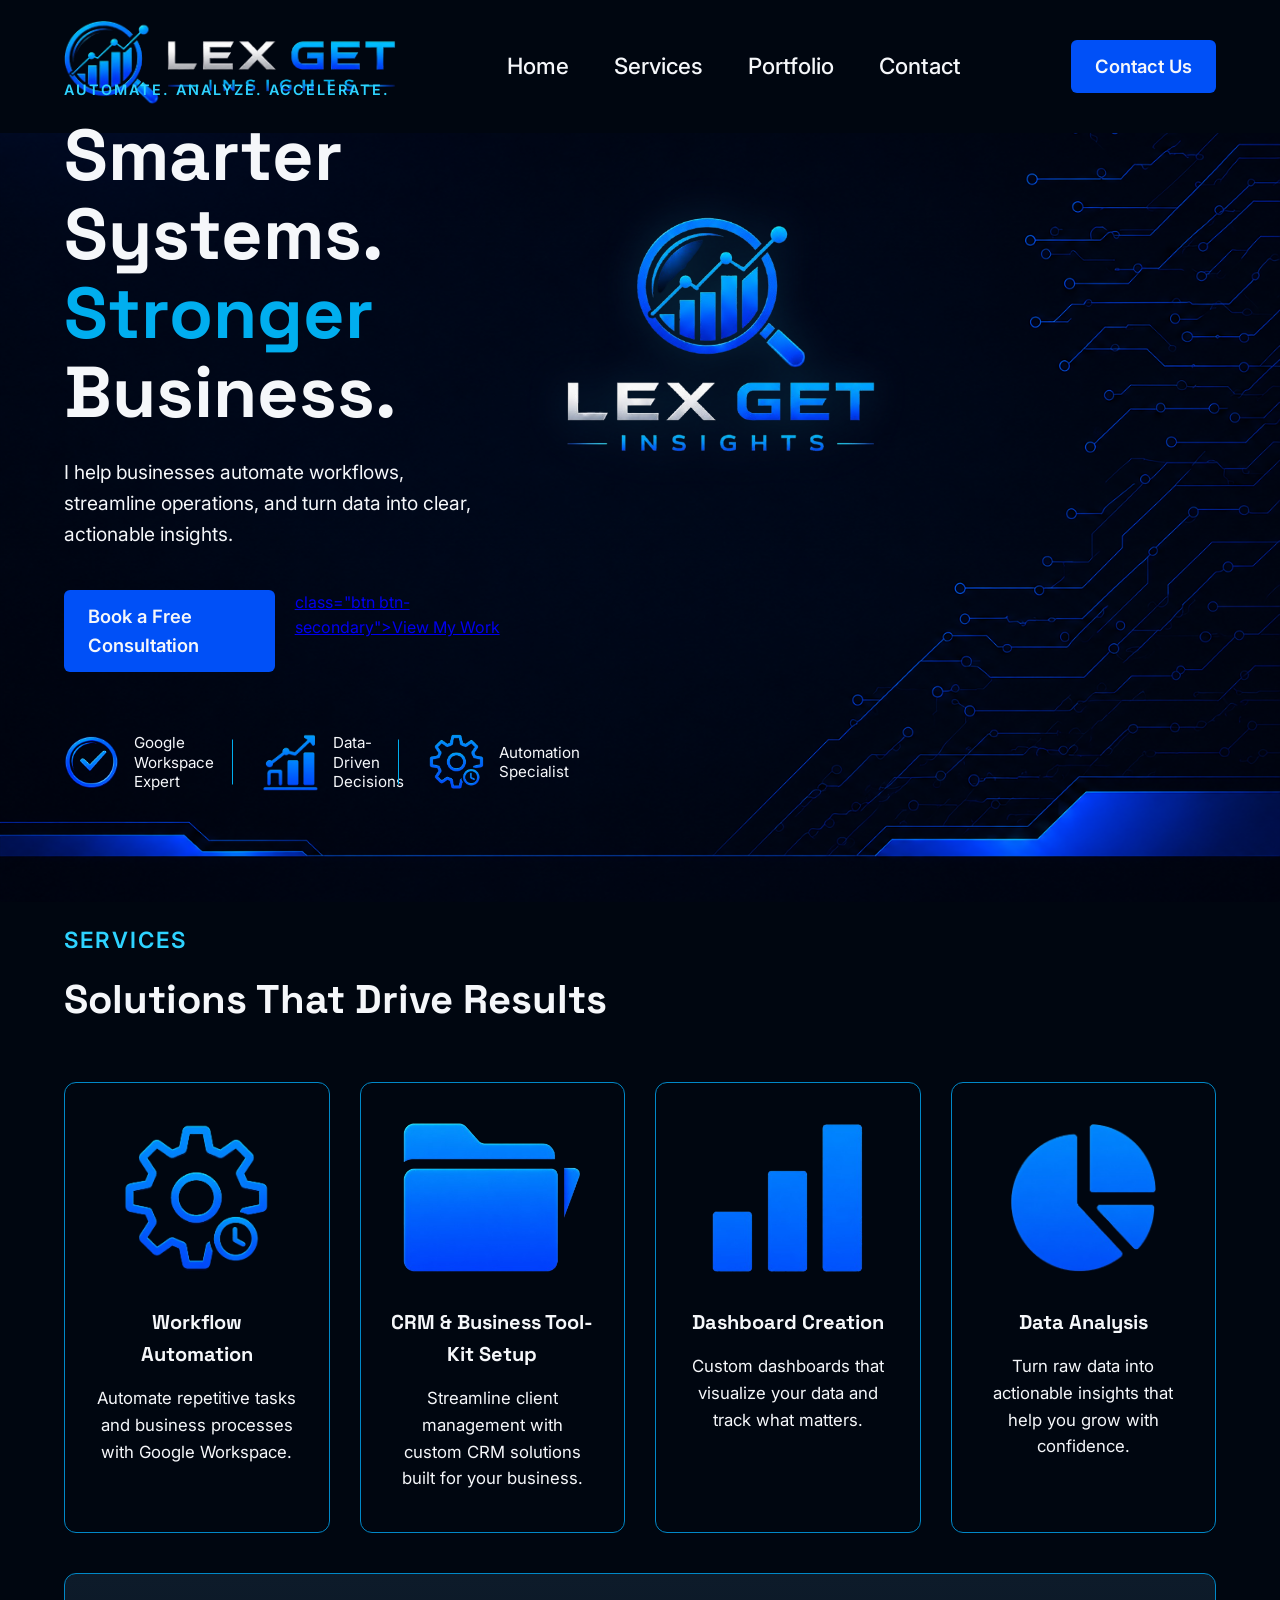
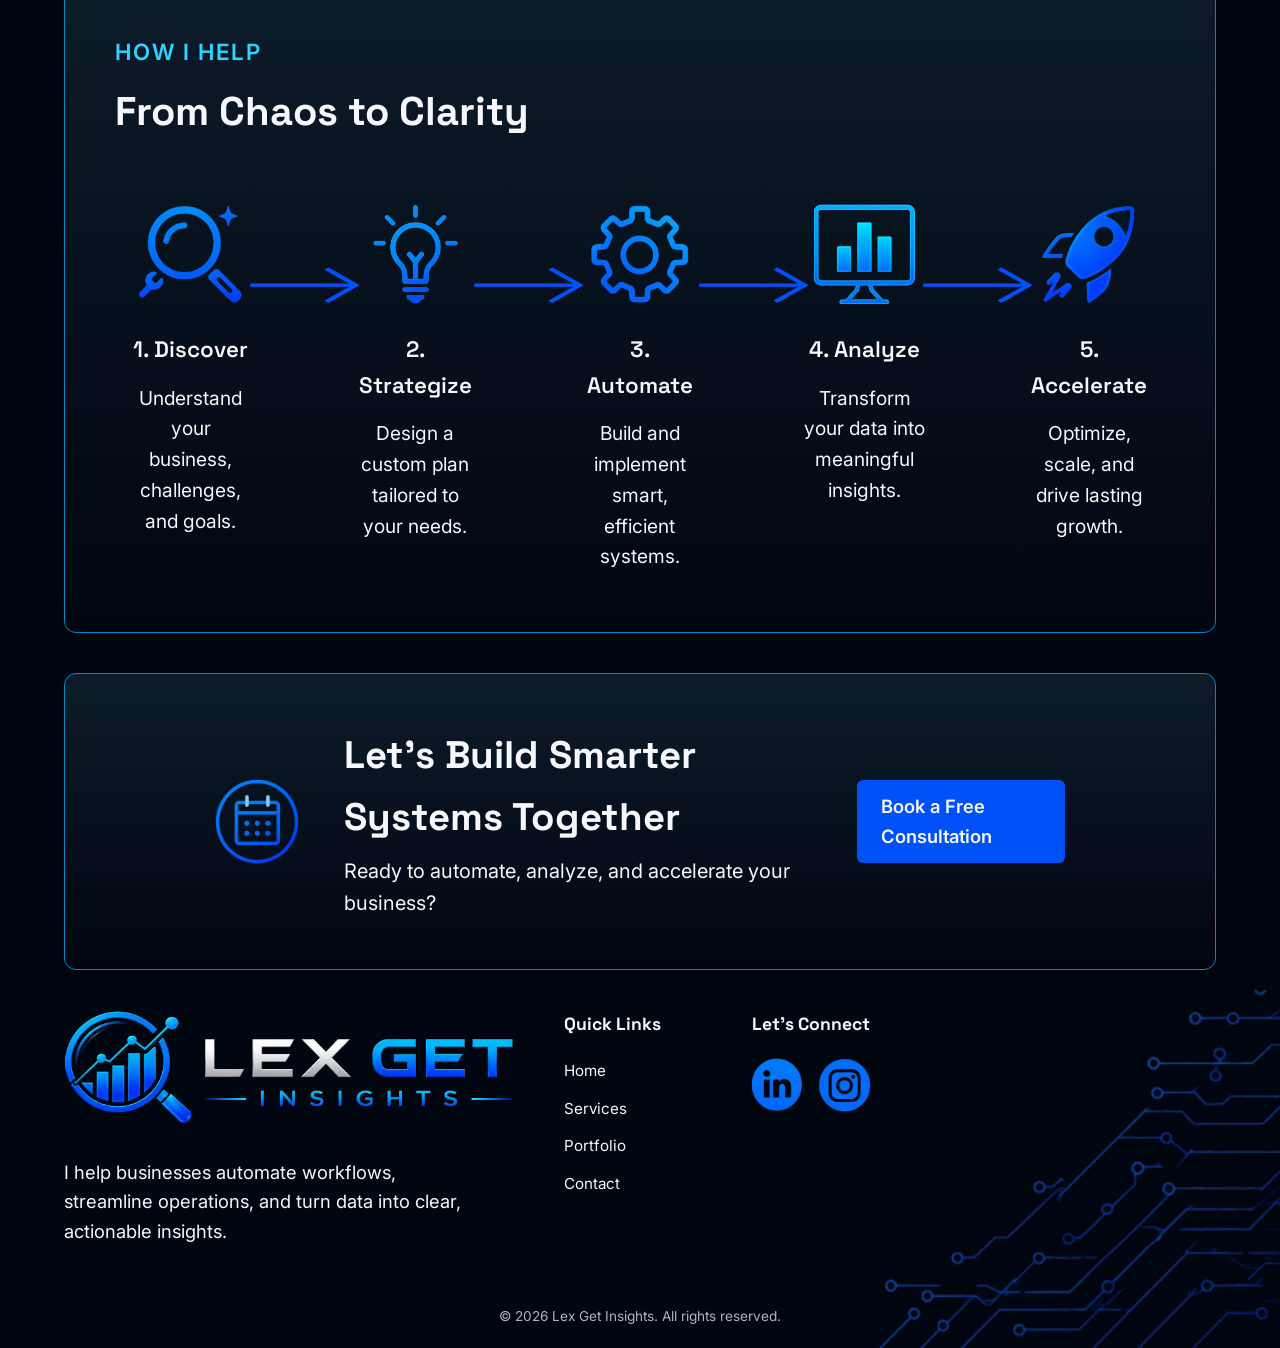
==== commit 1f2ead58: "Fixed url pages buttons & quick links" ====
--- a/index.html
+++ b/index.html
@@ -19,13 +19,13 @@
         </div>
         
         <nav class="nav-links">
-            <a href="index.html#home">Home</a>
-            <a href="index.html#services">Services</a>
-            <a href="portfolio.html">Portfolio</a>
-            <a href="contact.html">Contact</a>
+            <a href="/#home">Home</a>
+            <a href="/#services">Services</a>
+            <a href="/portfolio">Portfolio</a>
+            <a href="/contact">Contact</a>
         </nav>
         
-        <a href="contact.html" class="btn btn-primary">
+        <a href="/contact" class="btn btn-primary">
             Contact Us
         </a>
 
@@ -39,8 +39,8 @@
             <p class="description">I help businesses automate workflows, streamline operations, and turn data into clear, actionable insights.</p>
             
             <div class="hero-buttons">
-                <a href="contact.html" class="btn btn-primary">Book a Free Consultation</a>
-                <a href="portfolio.html" class="btn btn-secondary">View My Work</a>
+                <a href="/contact" class="btn btn-primary">Book a Free Consultation</a>
+                <a href="/portfolio"> class="btn btn-secondary">View My Work</a>
             </div>
             <div class="trust-badges">
                 <div class="badge">
@@ -164,7 +164,7 @@
             </div>
 
             <div class="cta-right">
-                <a href="contact.html" class="btn btn-primary">Book a Free Consultation</a>
+                <a href="/contact" class="btn btn-primary">Book a Free Consultation</a>
             </div>
 
         </div>
@@ -180,10 +180,10 @@
             <div class="footer-links">
                 <h4>Quick Links</h4>
                 <ul>
-                    <li><a href="#home">Home</a></li>
-                    <li><a href="#services">Services</a></li>
-                    <li><a href="portfolio.html">Portfolio</a></li>
-                    <li><a href="contact.html">Contact</a></li>
+                    <li><a href="/">Home</a></li>
+                    <li><a href="/#services">Services</a></li>
+                    <li><a href="/portfolio">Portfolio</a></li>
+                    <li><a href="/contact">Contact</a></li>
                 </ul>
             </div>
 
@@ -208,4 +208,4 @@
     </footer>
 
     </body>
-</html>+</html>
--- a/css/style.css
+++ b/css/style.css
@@ -684,6 +684,15 @@
 .submit-button:hover {
     background-color: var(--electric-blue);
     box-shadow: 0 4px 15px rgba(0, 174, 239, 0.3);
+}
+
+/* The Processing State */
+.submit-button:disabled {
+    background-color: var(--cool-gray); /* Dims the button */
+    color: var(--midnight-blue);
+    cursor: wait; /* Changes the mouse pointer to a loading spinner */
+    box-shadow: none;
+    transform: none; /* Stops it from bouncing if they try to click it again */
 }
 
 .form-header {
@@ -1307,4 +1316,38 @@
         object-fit: contain;
         justify-self: center;
     }
-}+}
+
+/* =========================================================
+   LANDING PAGE TRUST BADGE MOBILE ALIGNMENT FIX
+   Keeps trust badge icons and text evenly aligned on mobile
+========================================================= */
+
+@media (max-width: 900px) {
+    .trust-badges {
+        align-items: center;
+        width: 100%;
+    }
+
+    .trust-badges .badge {
+        display: grid;
+        grid-template-columns: 64px 1fr;
+        align-items: center;
+        column-gap: 18px;
+        width: 100%;
+        max-width: 320px;
+        height: auto;
+        text-align: left;
+    }
+
+    .trust-badges .badge img {
+        width: 56px;
+        height: 56px;
+        object-fit: contain;
+        justify-self: center;
+    }
+
+    .trust-badges .badge span {
+        text-align: left;
+    }
+}
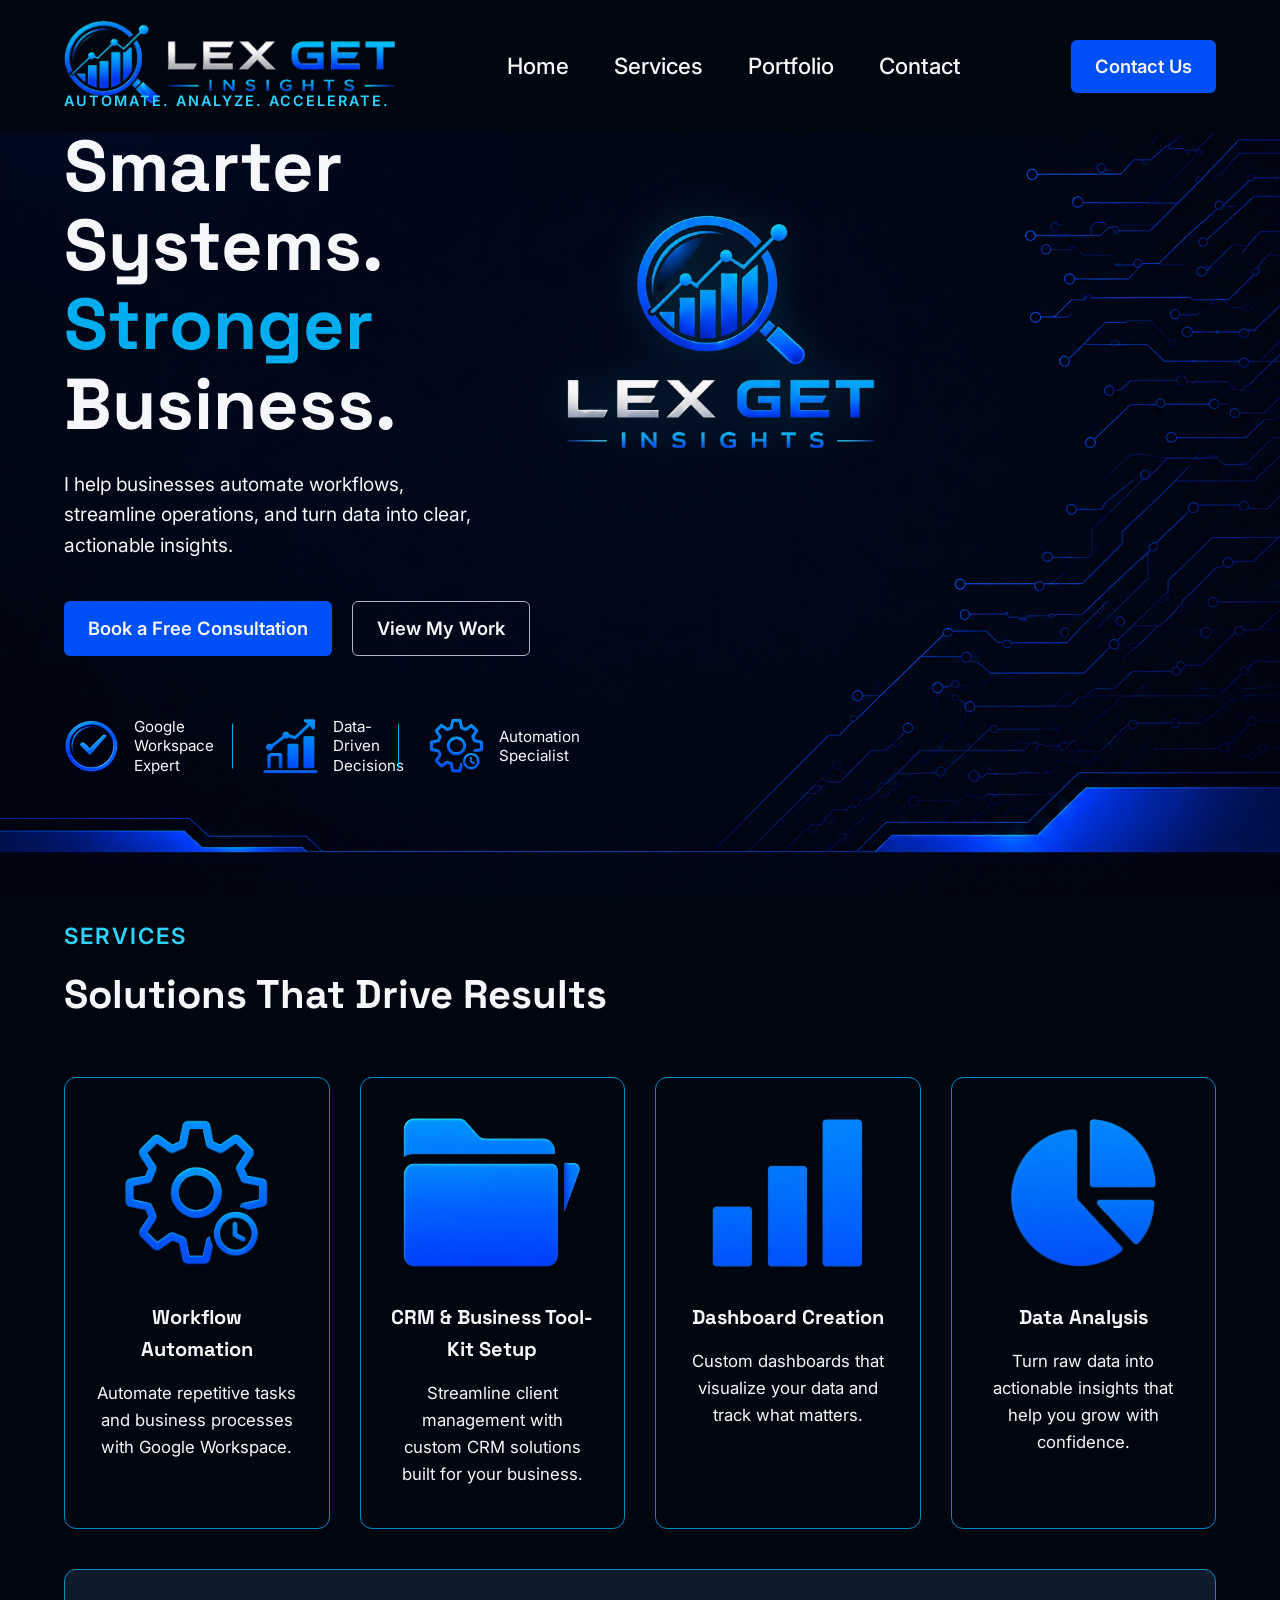
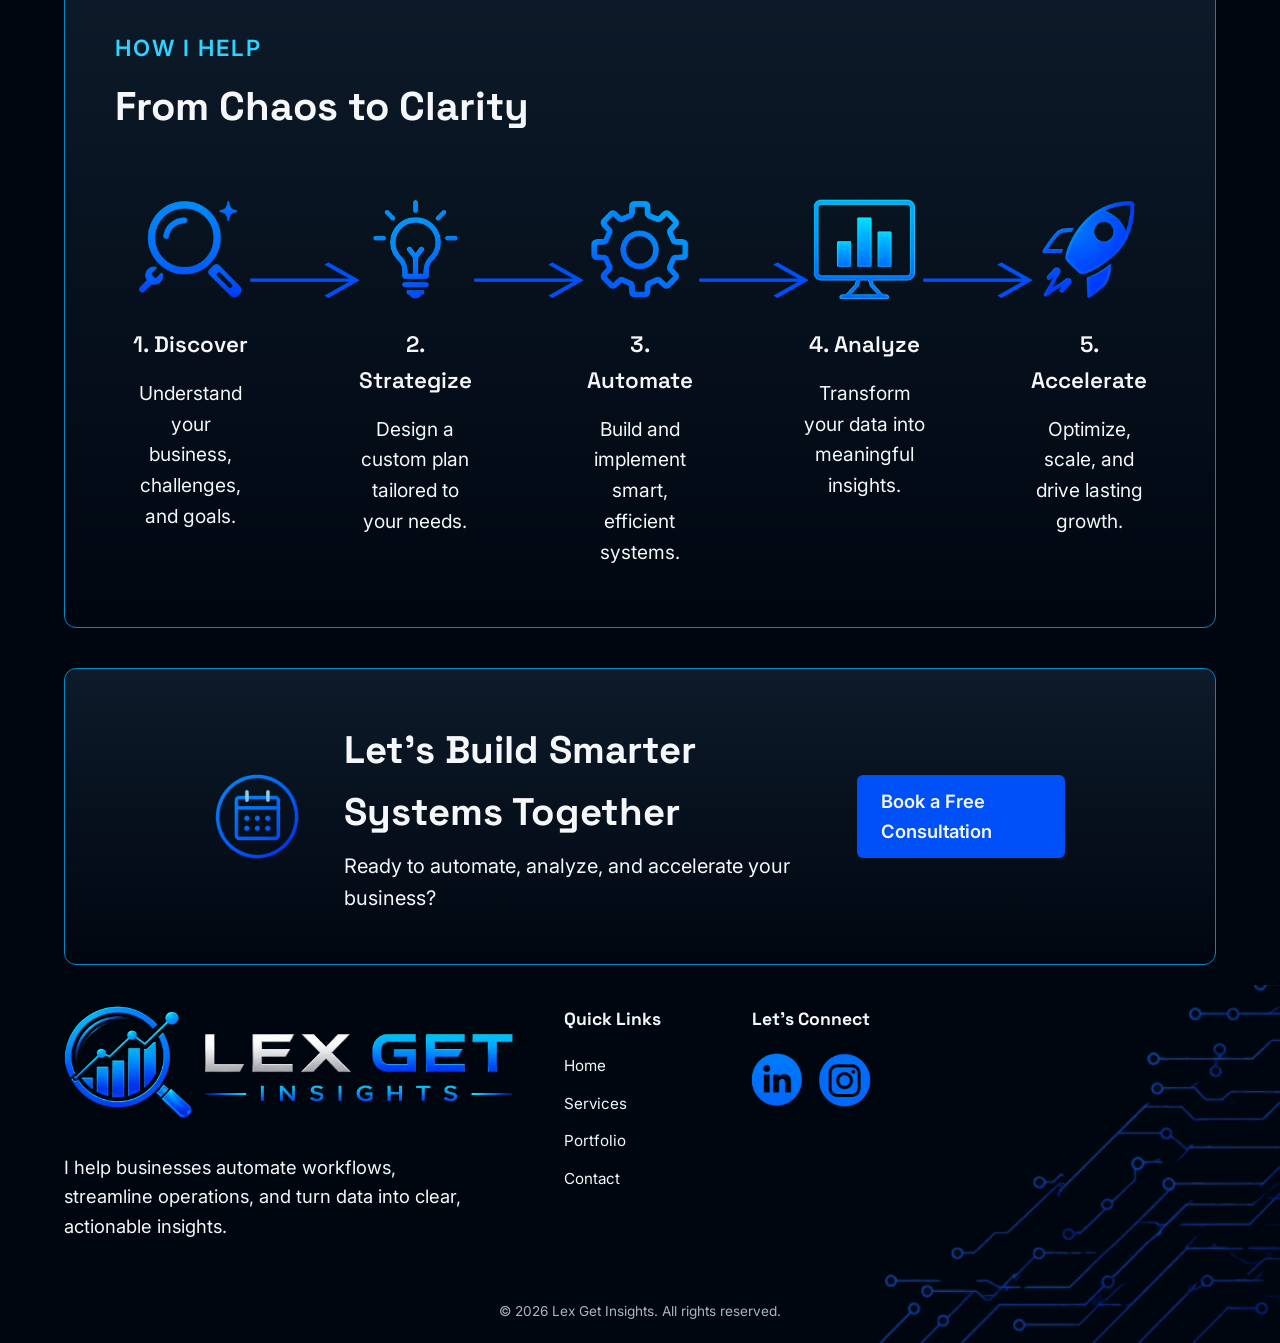
==== commit 65af033b: "Fix HTML encoding issues in index.html" ====
--- a/index.html
+++ b/index.html
@@ -40,7 +40,7 @@
             
             <div class="hero-buttons">
                 <a href="/contact" class="btn btn-primary">Book a Free Consultation</a>
-                <a href="/portfolio"> class="btn btn-secondary">View My Work</a>
+                <a href="/portfolio" class="btn btn-secondary">View My Work</a>
             </div>
             <div class="trust-badges">
                 <div class="badge">
